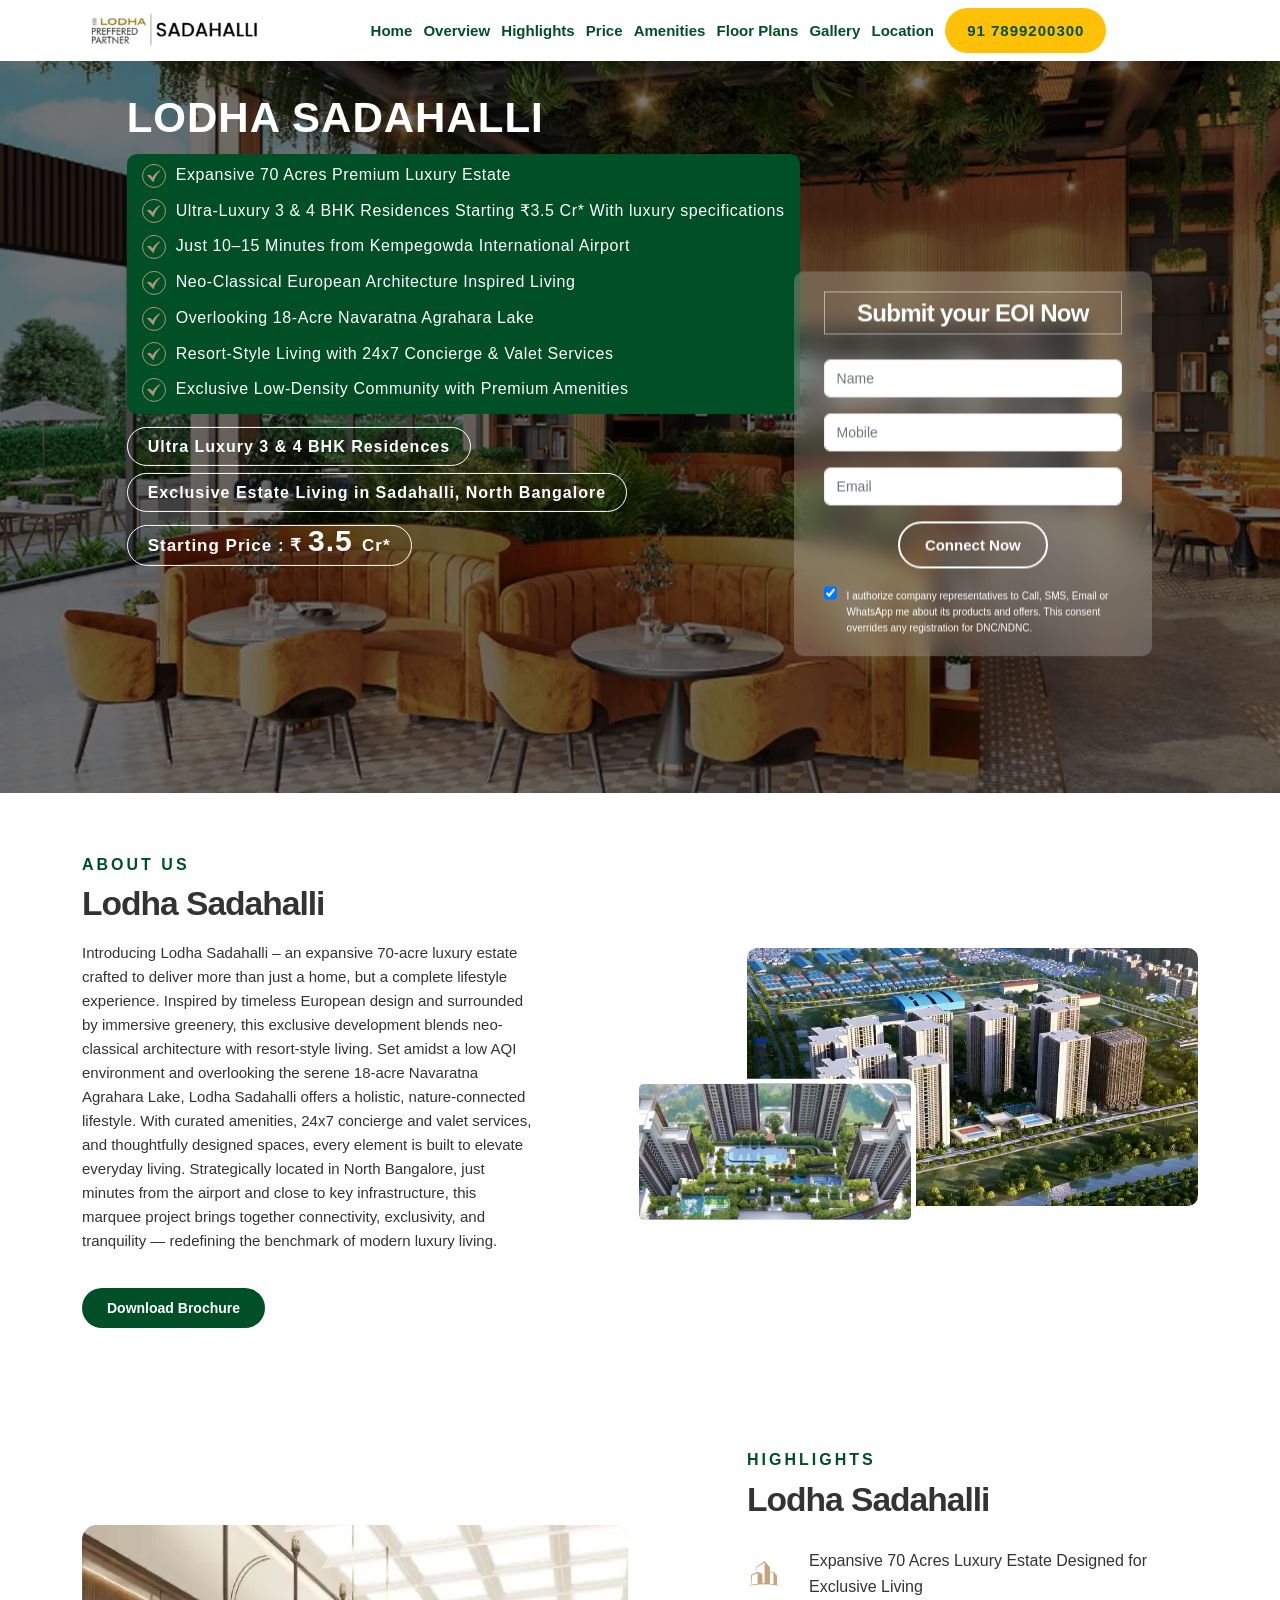
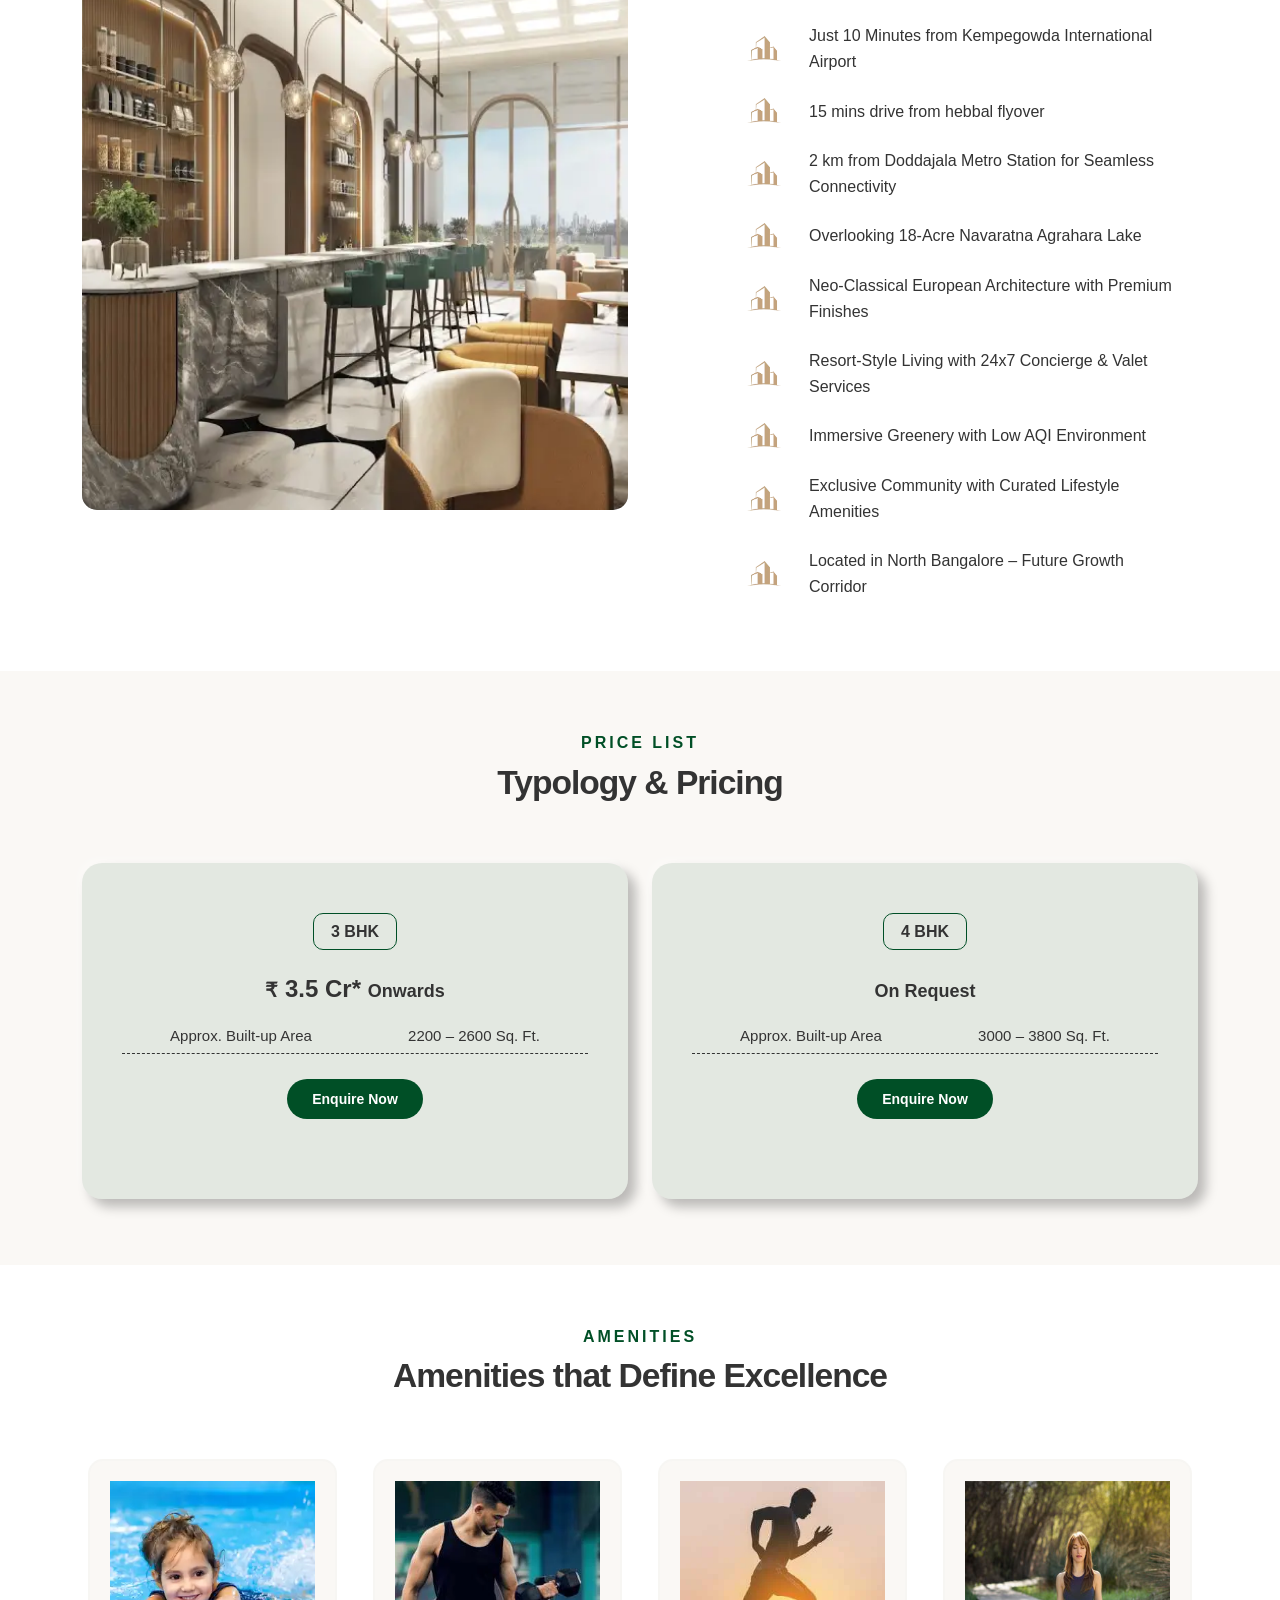
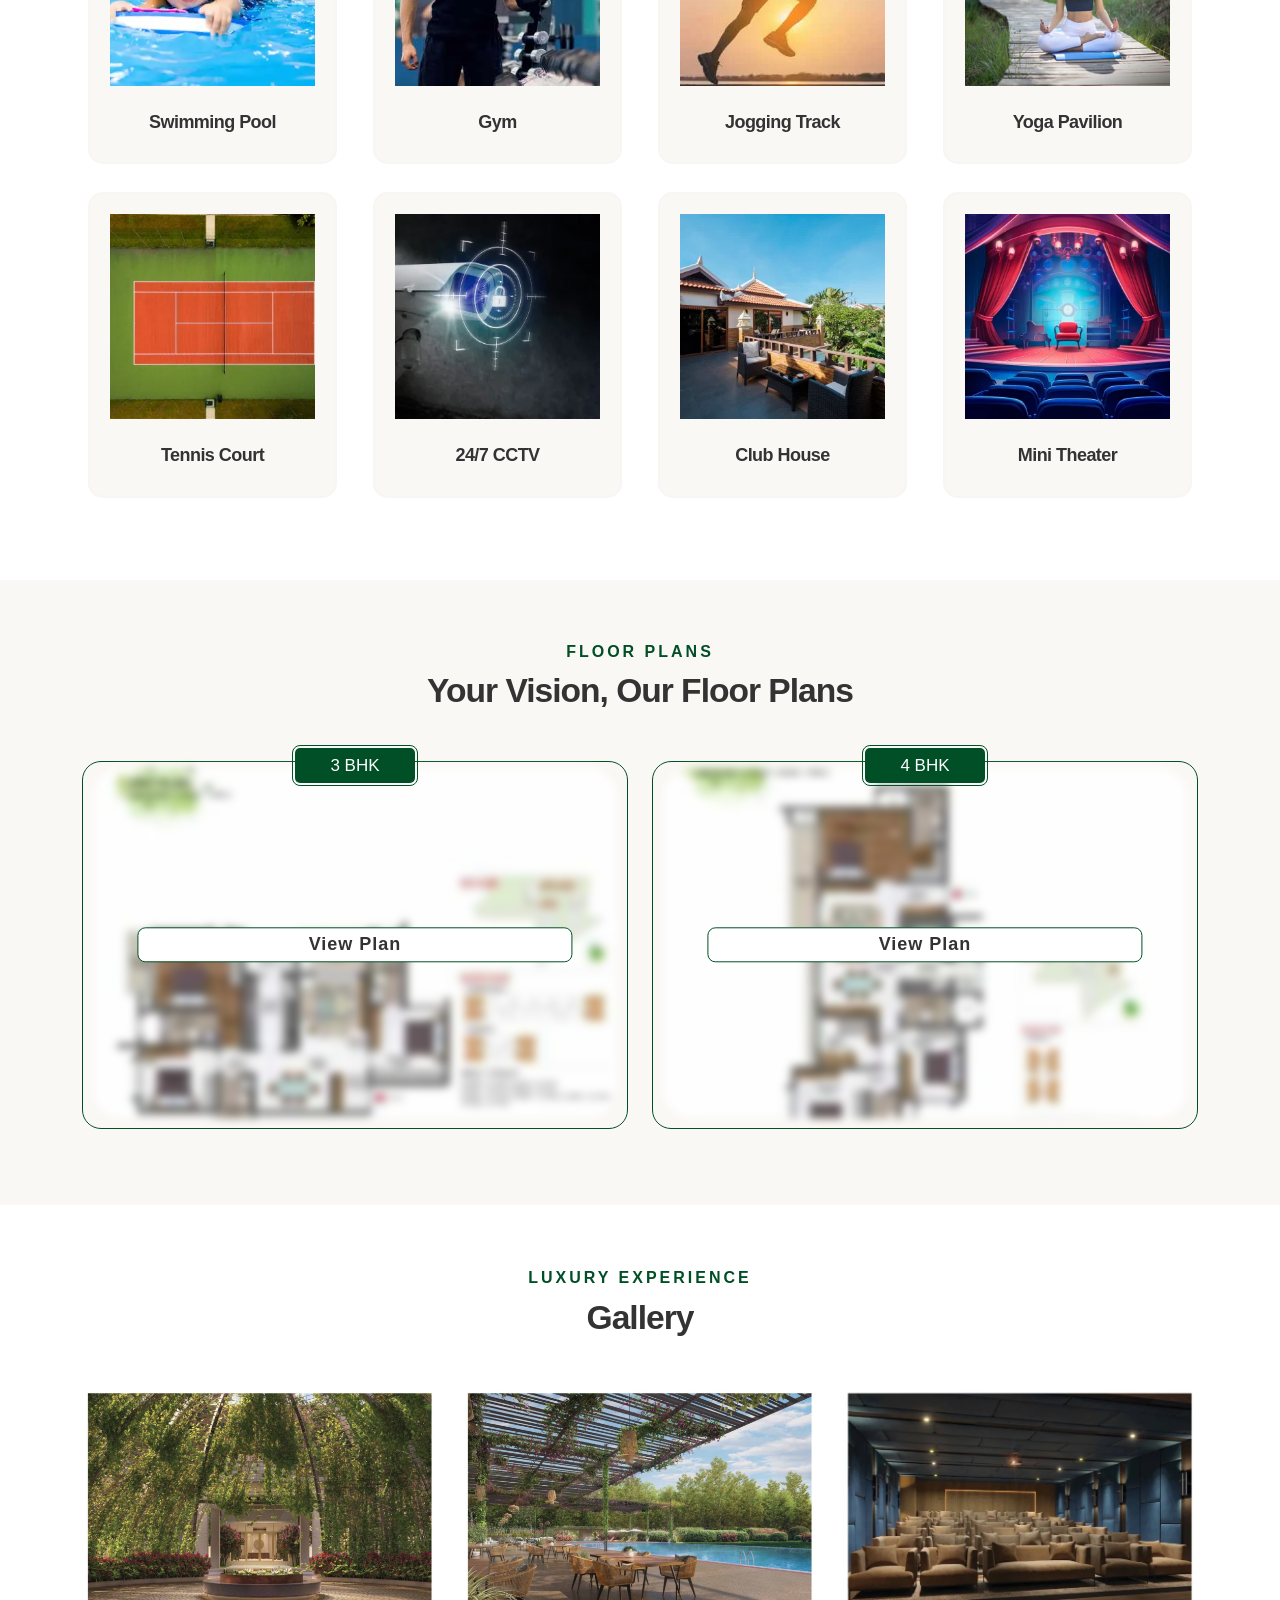
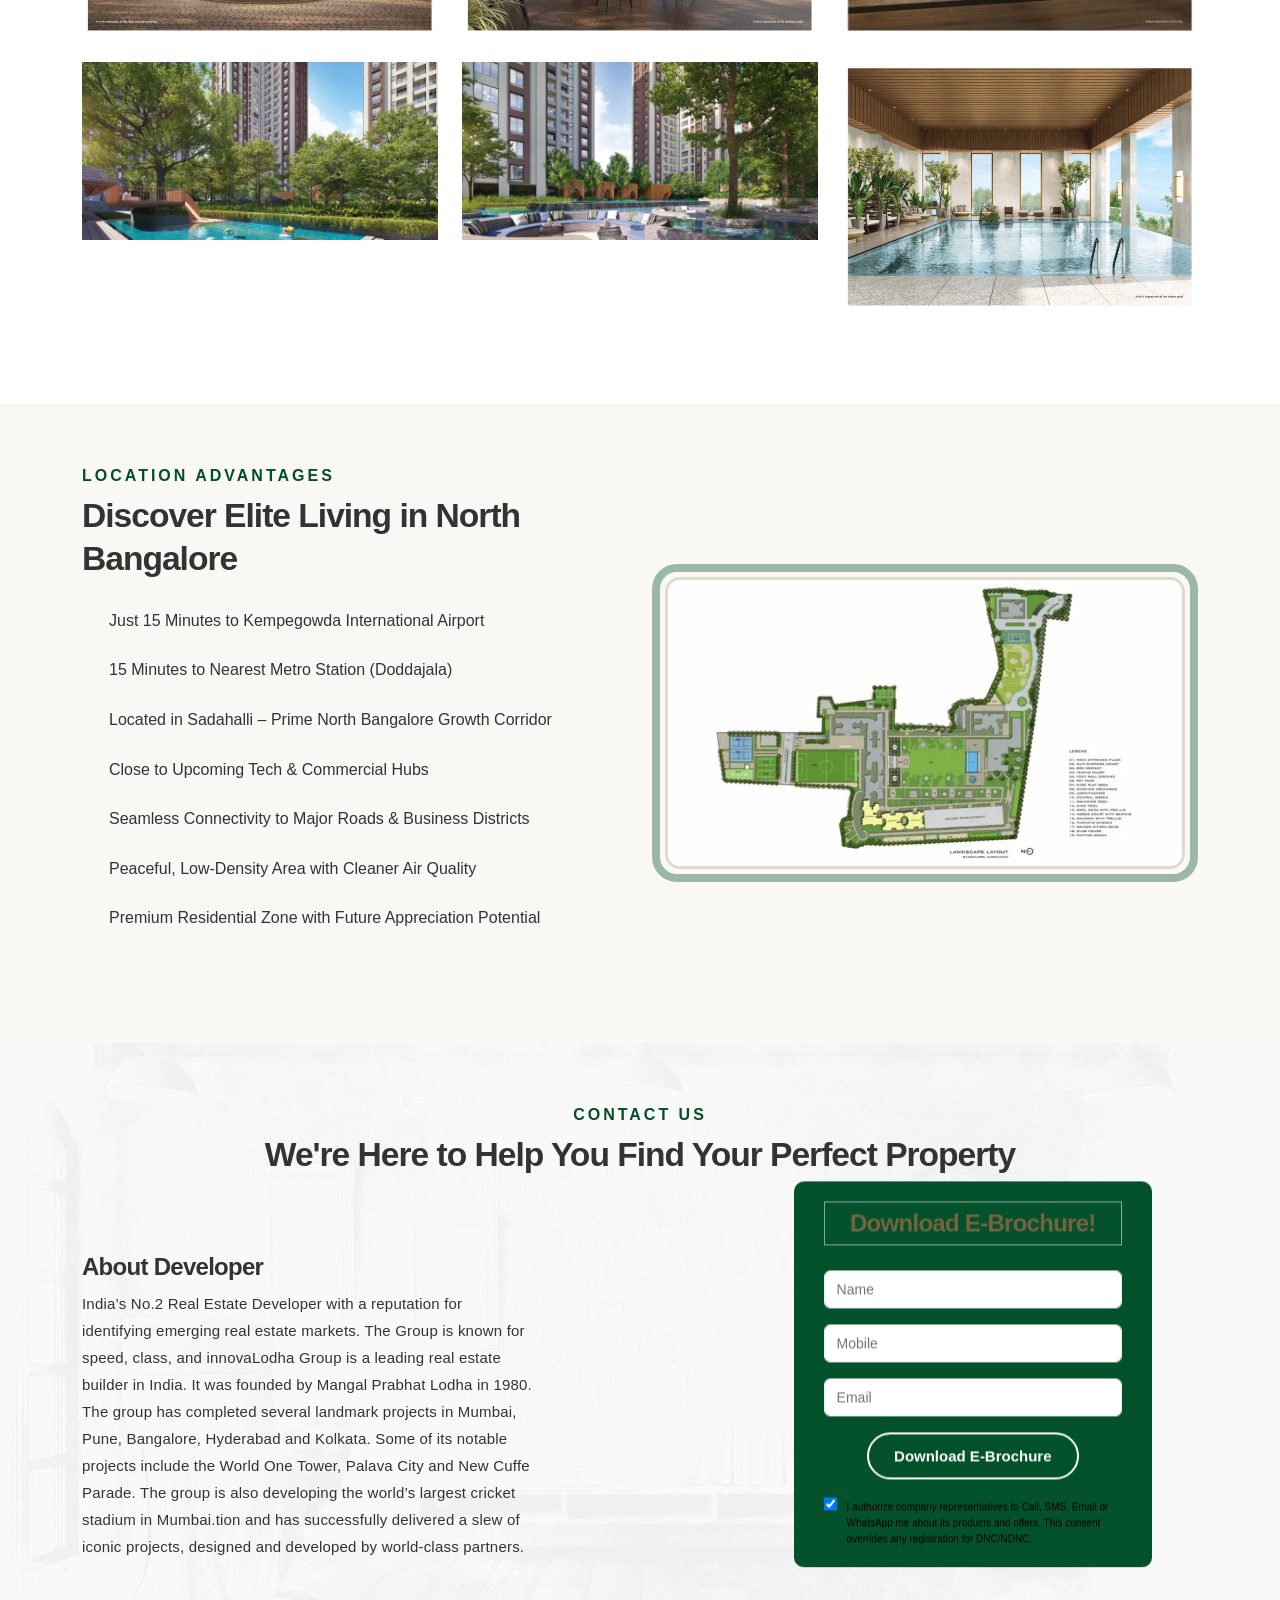
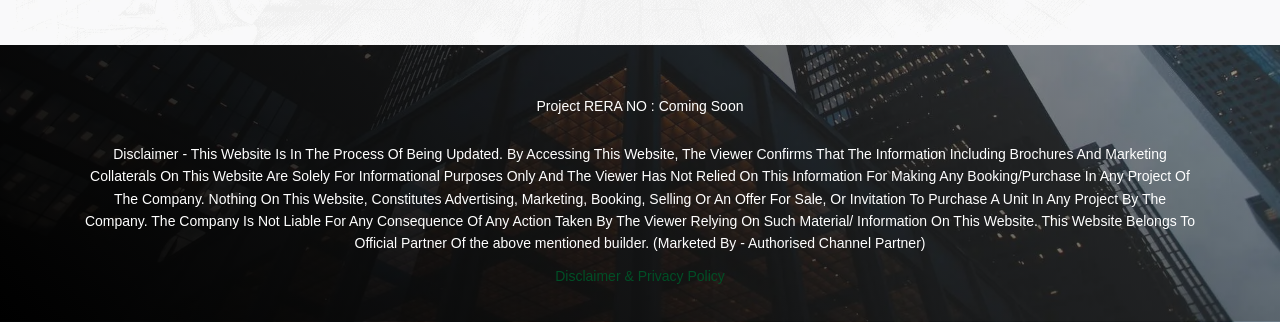
==== index.html @ 13272286 "changes..." ====
<!DOCTYPE html>

<html lang="zxx">



<head>

    <meta charset="utf-8">

    <meta name="viewport" content="width=device-width, initial-scale=1">

    <title>Lodha Sadahalli | 3 & 4 BHK Apartments | Bangalore</title>

    <meta name="keywords" content="Lodha Sadahalli | 3 & 3.5 BHK Apartments | Bangalore" />

    <meta name="description"

        content="Lodha Sadahalli is a premium residential apartment project located in the serene and well-connected neighborhood of Gottigere, Bangalore. Spanning an expansive 10-acre area, this thoughtfully designed development offers luxurious 2 and 3 BHK apartments." />

    <!-- <link rel="shortcut icon" href="favicon1.ico" type="image/x-icon"> -->

    <link href="css/bootstrap.min.css" rel="stylesheet">

    <link href="css/style.css" rel="stylesheet">

    <link rel="stylesheet" href="css/magnific-popup.css">



    <link rel="stylesheet" href="https://cdn.jsdelivr.net/npm/intl-tel-input@18.2.1/build/css/intlTelInput.css">





    <style>

        a.logo-m {

            display: none

        }



        a.mobile-logo-sec {

            display: block

        }



        li.logo-d img {

            width: auto;

            height: 54px;

            margin-left: 15px

        }



        header.fixed_header.menu_v1.submenu_version .col-md-3.col-3 {

            display: flex;

            justify-content: space-between

        }



        [data-bs-toggle="modal"] {

            cursor: pointer;

        }



        .logo {

            img {

                /* width: 200%; */

            }

        }



        .logo-white {

            display: block;

        }



        .logo-black {

            display: none;

        }



        header.fixed_header.sticky {

            .logo-black {

                display: block;

            }



            .logo-white {

                display: none;

            }

        }



        @media(max-width:768px) {

            .logo-d img {

                display: none;

            }



            .fixed_header .col-md-2 {

                width: 90%;

                display: flex;

            }



            .fixed_header .col-md-10 {

                width: 10%

            }



            a.logo-m {

                display: block;

                width: 54px;

                margin-left: 95px;

            }



            a.mobile-logo-sec {

                display: none

            }

        }



        .logo h5 {

            color: #fff;



        }



        header.fixed_header.sticky .logo h5 {

            color: #ffffff;



        }

    </style>





<!-- Google tag (gtag.js) -->

<script async src="https://www.googletagmanager.com/gtag/js?id=AW-16918481326"></script>

<script>

  window.dataLayer = window.dataLayer || [];

  function gtag(){dataLayer.push(arguments);}

  gtag('js', new Date());



  gtag('config', 'AW-16918481326');

</script>





</head>



<body data-bs-spy="scroll" data-bs-offset="120" data-bs-target="#mainNav">





    <header class="header menu_v1 submenu_version">

        <div class="layer"></div>

        <div class="container">

            <div class="row align-items-center">

                <div class="col-md-2 col-2 d-flex align-items-center">

                    <!-- <a href="#" class="logo logo-white"> <img src="img/Whitelogo new-launch.png"alt="" class="img-fluid" style="height: 41px" ></a>

                    <a href="#" class="logo logo-black"> <img src="img/black logo new-launch.png"alt="" class="img-fluid" style="height: 41px;"></a> -->



                    <a href="#" class="logo logo-white">

                        <img src="img/LODHA PNG.png" alt="" class="img-fluid" >

                        <!-- <h5>New Launch<br> At Neopolis</h5> -->

                    </a>

                    <a href="#" class="logo logo-black">

                        <img src="img/LODHA PNG.png" alt="" class="img-fluid">

                        <!-- <h5>New Launch<br> At Neopolis</h5> -->

                    </a>





                </div>

                <div class="col-md-10 col-10">

                    <div class="main-menu">

                        <a href="#" class="closebt open_close_menu" style="font-size: 28px;">&#x292B;</a>

                        <div class="logo_panel">

                            <img src="img/LODHA PNG.png" alt="" class="img-fluid">

                        </div>

                        <nav id="mainNav">

                            <ul>

                                <li class="my-custom"><a href="#" class=" nav-link-custom ">Home</a></li>

                                <li><a href="#overview" class="nav-link-custom my-custom">Overview</a></li>

                                <li><a href="#highlights" class="nav-link-custom my-custom">Highlights</a></li>

                                <li><a href="#price" class="nav-link-custom my-custom">Price</a></li>

                                <li><a href="#amenities" class="nav-link-custom my-custom">Amenities</a></li>

                                <li><a href="#floor-plans" class="nav-link-custom my-custom">Floor Plans</a></li>

                                <li><a href="#gallery" class="nav-link-custom my-custom">Gallery</a></li>

                                <li><a href="#location" class="nav-link-custom my-custom">Location</a></li>

                                <!-- <li><a href="#contact-us" class="nav-link-custom ">Contact Us</a></li> -->

                                <li><a href="tel:+91 7899200300" class="head-call"> 91 7899200300</a></li>







                            </ul>

                        </nav>

                    </div>

                    <div class="hamburger_2 open_close_menu float-end">

                        <div class="hamburger__box">

                            <div class="hamburger__inner"></div>

                        </div>

                    </div>

                </div>



            </div>

        </div><!-- container -->

    </header><!-- End Header -->



    <main>





        <div id="carousel-home">

            <div id="demo" class="banner-dule carousel slide carousel-fade" data-ride="carousel">



              



                <!-- The slideshow -->

                <div class="carousel-inner" style="background: url(img/slider/banner1-bridge.webp);">



                    <div class="carousel-item active">

                        <img src="img/banner.webp" alt="Lodha Sadahalli" class="img-fluid destop-show">

                        <img src="img/banner.webp" alt="Lodha Sadahalli" class="img-fluid mobile-show">

                    </div>
                    <div class="carousel-item">

                        <img src="img/1 (1).png" alt="Lodha Sadahalli" class="img-fluid destop-show">

                        <img src="img/1 (1).png" alt="Lodha Sadahalli" class="img-fluid mobile-show">

                    </div>

                    <div class="carousel-item">

                        <img src="img/2.png" alt="Lodha Sadahalli" class="img-fluid destop-show">

                        <img src="img/2.png" alt="Lodha Sadahalli" class="img-fluid mobile-show">

                    </div>
                    <div class="carousel-item">

                        <img src="img/3.png" alt="Lodha Sadahalli" class="img-fluid destop-show">

                        <img src="img/3.png" alt="Lodha Sadahalli" class="img-fluid mobile-show">

                    </div>
                    <div class="carousel-item">

                        <img src="img/4.png" alt="Lodha Sadahalli" class="img-fluid destop-show">

                        <img src="img/4.png" alt="Lodha Sadahalli" class="img-fluid mobile-show">

                    </div>
                    <div class="carousel-item">

                        <img src="img/5.png" alt="Lodha Sadahalli" class="img-fluid destop-show">

                        <img src="img/5.png" alt="Lodha Sadahalli" class="img-fluid mobile-show">

                    </div>


                     <div class="carousel-item">

                        <img src="img/6.png" alt="Lodha Sadahalli" class="img-fluid destop-show">

                        <img src="img/6.png" alt="Lodha Sadahalli" class="img-fluid mobile-show">

                    </div>


                     

                </div>



                <!-- Left and right controls -->



                <!-- <a class="carousel-control-prev" href="#demo" data-slide="prev">

                    <span class="carousel-control-prev-icon"></span>

                </a>

                <a class="carousel-control-next" href="#demo" data-slide="next">

                    <span class="carousel-control-next-icon"></span>

                </a>  -->



            </div>

             <div class="container banner-text">

                <div class="row justify-content-center justify-content-md-start">

                    <div class="col-lg-6 static">

                        <div class="slide-text white">

                          

                            <h2 class="owl-slide-animated owl-slide-title-2 banner-head">Lodha Sadahalli</h2>

                            <!-- <p class="banner-high mb-1"><img class="check-icon" src="img/check-mark.webp" alt="">Status : Pre-Launch</p> -->

                            <!-- <p class="banner-high mb-1"><img class="check-icon" src="img/check-mark.webp" alt="">3

                                Iconic Towers </p>



                            <p class="banner-high mb-1"><img class="check-icon" src="img/check-mark.webp" alt="">G+6

                                Floors: Orion Mall

                            </p>

                            <p class="banner-high mb-1"><img class="check-icon" src="img/check-mark.webp" alt="">7-33

                                Floors: World Trade Center

                            </p> -->


<div class="banner-card">

    <p class="banner-high mb-1">
        <img class="check-icon" src="img/check-mark.webp" alt="">
        Expansive 70 Acres Premium Luxury Estate
    </p>

    <p class="banner-high mb-1">
        <img class="check-icon" src="img/check-mark.webp" alt="">
        Ultra-Luxury 3 & 4 BHK Residences Starting ₹3.5 Cr* With luxury specifications 
    </p>

    <p class="banner-high mb-1">
        <img class="check-icon" src="img/check-mark.webp" alt="">
        Just 10–15 Minutes from Kempegowda International Airport
    </p>

    <p class="banner-high mb-1">
        <img class="check-icon" src="img/check-mark.webp" alt="">
        Neo-Classical European Architecture Inspired Living
    </p>

    <p class="banner-high mb-1">
        <img class="check-icon" src="img/check-mark.webp" alt="">
        Overlooking 18-Acre Navaratna Agrahara Lake
    </p>

    <p class="banner-high mb-1">
        <img class="check-icon" src="img/check-mark.webp" alt="">
        Resort-Style Living with 24x7 Concierge & Valet Services
    </p>

    <p class="banner-high mb-1">
        <img class="check-icon" src="img/check-mark.webp" alt="">
        Exclusive Low-Density Community with Premium Amenities
    </p>

</div>
                            <div class="banner-typology">

    <span class="banner-typology-detail">
        Ultra Luxury 3 & 4 BHK Residences
    </span>

</div>

<div class="banner-typology">

    <span class="banner-typology-detail">
        Exclusive Estate Living in Sadahalli, North Bangalore
    </span>

</div>

<div class="banner-price">

    <span class="banner-price-detail">
        Starting Price : ₹ <span>3.5 </span> Cr*
    </span>

</div>
                            <!-- <div class="banner-price">

                                <span class="banner-price-detail"><span>PHASE - 3 Is Launching Soon</span></span>

                            </div> -->

                            <!--  <div class="contact_no">

                                <a href="#" data-bs-toggle="modal" data-bs-target="#exampleModal">Download Brochure</a>

                            </div> -->

                            <!-- <div class="owl-slide-animated owl-slide-title-3"><a class="btn_1 outline white mt-3 btn_scrollto" href="#">Read more</a></div> -->

                        </div>

                    </div>

                </div>

            </div>


				<form action="send-email.php" id="contactForm" class="banner-form" method="POST" role="form">

                <h2 class="form-heading">Submit your EOI Now </h2>

                <div class="banner-form-section" autocomplete="off">

                    <div class="row">

                        <div class="col-sm-12">

                            <div class=" mb-3">

                                <input class="form-control" type="text" name="name""

                                    placeholder="Name" required>

                                <!-- <label for="name_contact">Name</label> -->

                            </div>

                        </div>

                        <div class="col-sm-12">

                            <div class=" mb-3">

                                <input class="form-control phone-input" type="tel" name="full_number" placeholder="Mobile"  required>

                                <!-- <label for="phone_contact">Contact No.</label> -->

                            </div>

                        </div>

                    </div>

                    <div class="row">

                        <div class="col-sm-12">

                            <div class=" mb-3">

                                <input class="form-control" type="email" name="email"

                                    placeholder="Email" required>

                                <!-- <label for="email_contact">Email</label> -->

                            </div>

                        </div>



                    </div>

                    <div class="row">

                        <div class="col-md-12 mb-2">

                            <p class="footer-submit-btn"><input class="btn_1 outline white" type="submit" value="Connect Now"

                                    ></p>

                        </div>

                    </div>

                    <div class="inp-box">

                        <input type="checkbox" checked="" id="vehicle1" name="vehicle1" value="form-checkbox">

                        <label for="vehicle1" class="inp-txt"> I authorize company representatives to Call, SMS, Email

                            or WhatsApp me about its products and offers. This consent overrides any registration for

                            DNC/NDNC.</label>

                    </div>

                </div>



			</form>



        </div>

      



        <div class="bg_white" id="overview">

            <div class="container margin_80">

                <div class="row justify-content-between flex-lg-row-reverse align-items-center">

                    <div class="col-lg-5">

                        <div class="parallax_wrapper">

                            <img src="img/about-building.webp" alt="" class="img-fluid rounded-img">

                            <div data-cue="slideInUp" class="img_over"><span data-jarallax-element="-30"><img

                                        src="img/about-building-1.webp" alt="" class="rounded-img"></span></div>

                        </div>

                    </div>

                    <div class="col-lg-5">

                        <div class="intro">

                            <div class="title">

                                <small>About us</small>

                                <h2>Lodha Sadahalli</h2>

                            </div>

                            <!-- <p class="lead">A First of a Kind Spanish Lifestyle Near Electronic City </p> -->

                            <p>
Introducing Lodha Sadahalli – an expansive 70-acre luxury estate crafted to deliver more than just a home, but a complete lifestyle experience. Inspired by timeless European design and surrounded by immersive greenery, this exclusive development blends neo-classical architecture with resort-style living. 

Set amidst a low AQI environment and overlooking the serene 18-acre Navaratna Agrahara Lake, Lodha Sadahalli offers a holistic, nature-connected lifestyle. With curated amenities, 24x7 concierge and valet services, and thoughtfully designed spaces, every element is built to elevate everyday living.

Strategically located in North Bangalore, just minutes from the airport and close to key infrastructure, this marquee project brings together connectivity, exclusivity, and tranquility — redefining the benchmark of modern luxury living.
</p>
                            <!-- <div class="micro-btn"> -->

                            <button class="query-btn" data-bs-toggle="modal" data-bs-target="#exampleModal">Download

                                Brochure

                                <!-- <img src="img/down-pdf.png"> -->

                            </button>

                            <!-- </div>-->

                        </div>

                    </div>

                </div>

            </div>

        </div>



        <!-- <section style="background:#fff;">

          <div class="container yellow-strip">

             <div class="row">

                <div class="col-md-9">

                   <p class="dream-space">Embark on a visual journey to your dream space! <br> Fill out the form to access the exclusive apartment unit plan and envision your life in a Lodha Sadahalli.</p>

                </div>

                <div class="col-md-3 text-center">

                   <div class="micro-btn dream-space"> <button class="query-btn" data-bs-toggle="modal" data-bs-target="#exampleModal">View  Unit  Plans</button></div>

                </div>

             </div>

          </div>

       </section> -->





        <div class="bg_white" id="highlights">

            <div class="container margin_80">

                <div class="row justify-content-between d-flex align-items-center">

                    <div class="col-lg-6">

                        <div class="pinned-image rounded_container pinned-image--small mb-4">

                            <div class="pinned-image__container">

                                <img src="img/amenities2-1.webp" alt="">

                            </div>

                        </div>

                    </div>

                    <div class="col-lg-5">

                     <div class="title">

    <small data-cue="slideInUp">Highlights </small>

    <h2 data-cue="slideInUp" data-delay="100">Lodha Sadahalli </h2>

    <div class="high-details">
        <span><img class="icon-high" src="img/icon.webp" alt=""></span>
        <p>Expansive 70 Acres Luxury Estate Designed for Exclusive Living</p>
    </div>

    <div class="high-details">
        <span><img class="icon-high" src="img/icon.webp" alt=""></span>
        <p>Just 10 Minutes from Kempegowda International Airport</p>
    </div>

    <div class="high-details">
        <span><img class="icon-high" src="img/icon.webp" alt=""></span>
        <p>15 mins drive from hebbal flyover</p>
    </div>

    <div class="high-details">
        <span><img class="icon-high" src="img/icon.webp" alt=""></span>
        <p>2 km from Doddajala Metro Station for Seamless Connectivity</p>
    </div>

    <div class="high-details">
        <span><img class="icon-high" src="img/icon.webp" alt=""></span>
        <p>Overlooking 18-Acre Navaratna Agrahara Lake</p>
    </div>

    <div class="high-details">
        <span><img class="icon-high" src="img/icon.webp" alt=""></span>
        <p>Neo-Classical European Architecture with Premium Finishes</p>
    </div>

    <div class="high-details">
        <span><img class="icon-high" src="img/icon.webp" alt=""></span>
        <p>Resort-Style Living with 24x7 Concierge & Valet Services</p>
    </div>

    <div class="high-details">
        <span><img class="icon-high" src="img/icon.webp" alt=""></span>
        <p>Immersive Greenery with Low AQI Environment</p>
    </div>

    <div class="high-details">
        <span><img class="icon-high" src="img/icon.webp" alt=""></span>
        <p>Exclusive Community with Curated Lifestyle Amenities</p>
    </div>

    <div class="high-details">
        <span><img class="icon-high" src="img/icon.webp" alt=""></span>
        <p>Located in North Bangalore – Future Growth Corridor</p>
    </div>

</div>

                    </div>

                </div>

            </div>

            <!--<div class="marquee micro-site">

                <div class="track">



                </div>

            </div> -->

        </div>





        <section class="price-section margin_80" data-jarallax data-speed="0.2" id="price">

            <div class="container">

    <div class="title col-12 text-center mb-5">
        <div class="title">
            <small data-cue="slideInUp">Price List </small>
            <h2 data-cue="slideInUp" data-delay="100">Typology & Pricing</h2>
        </div>
    </div>

    <div class="row justify-content-center">

        <div class="col-md-6 mb-3">
            <div class="price-box">
                <div class="typology">3 BHK</div>

                <div class="price-details">
                    <span class="rupee"> ₹</span> 3.5 Cr*
                    <span class="onwards-price">Onwards</span>
                </div>

                <div class="size-detail">
                    <span>Approx. Built-up Area</span>
                    <span>2200 – 2600 Sq. Ft.</span>
                </div>

                <div class="micro-btn">
                    <button class="query-btn" data-bs-toggle="modal" data-bs-target="#exampleModal">
                        Enquire Now
                    </button>
                </div>
            </div>
        </div>

        <div class="col-md-6 mb-3">
            <div class="price-box">
                <div class="typology">4 BHK</div>

                <div class="price-details">
                    
                    <span class="onwards-price">On Request</span>
                </div>

                <div class="size-detail">
                    <span>Approx. Built-up Area</span>
                    <span>3000 – 3800 Sq. Ft.</span>
                </div>

                <div class="micro-btn">
                    <button class="query-btn" data-bs-toggle="modal" data-bs-target="#exampleModal">
                        Enquire Now
                    </button>
                </div>
            </div>
        </div>

    </div>

</div>
        </section>





        <div class="bg_white" id="amenities">

            <div class="container margin_80">

                <div class="title title-amenities text-center amenities-section" id="amenities">

                    <small data-cue="slideInUp">Amenities </small>

                    <!-- <h2 data-cue="slideInUp" data-delay="100">Luxury Living, Unmatched Amenities.</h2> -->

                    <h2 data-cue="slideInUp" data-delay="100">Amenities that Define Excellence</h2>

                </div>

                <div class="row">

                    <div class="col-6 col-xl-3 col-md-6 col-sm-6 mb-3">

                        <div class="box_facilities" data-cue="slideInUp" data-show="true"

                            style="animation-name: slideInUp; animation-duration: 600ms; animation-timing-function: ease; animation-delay: 0ms; animation-direction: normal; animation-fill-mode: both;">

                            <img class="icon-img" src="img/amenities/1.webp" alt="">

                            <h5>Swimming Pool</h5>

                        </div>

                    </div>

                    <div class="col-6 col-xl-3 col-md-6 col-sm-6 mb-3">

                        <div class="box_facilities" data-cue="slideInUp" data-show="true"

                            style="animation-name: slideInUp; animation-duration: 600ms; animation-timing-function: ease; animation-delay: 540ms; animation-direction: normal; animation-fill-mode: both;">

                            <img class="icon-img" src="img/amenities/2.webp" alt="">

                            <h5>Gym</h5>

                        </div>

                    </div>

                    <div class="col-6 col-xl-3 col-md-6 col-sm-6 mb-3">

                        <div class="box_facilities" data-cue="slideInUp" data-show="true"

                            style="animation-name: slideInUp; animation-duration: 600ms; animation-timing-function: ease; animation-delay: 540ms; animation-direction: normal; animation-fill-mode: both;">

                            <img class="icon-img" src="img/amenities/3.webp" alt="">

                            <h5>Jogging Track</h5>

                        </div>

                    </div>

                    <div class="col-6 col-xl-3 col-md-6 col-sm-6 mb-3">

                        <div class="box_facilities" data-cue="slideInUp" data-show="true"

                            style="animation-name: slideInUp; animation-duration: 600ms; animation-timing-function: ease; animation-delay: 0ms; animation-direction: normal; animation-fill-mode: both;">

                            <img class="icon-img" src="img/amenities/4.webp" alt="">

                            <h5>Yoga Pavilion</h5>

                        </div>

                    </div>

                    <div class="col-6 col-xl-3 col-md-6 col-sm-6 mb-3">

                        <div class="box_facilities" data-cue="slideInUp" data-show="true"

                            style="animation-name: slideInUp; animation-duration: 600ms; animation-timing-function: ease; animation-delay: 180ms; animation-direction: normal; animation-fill-mode: both;">

                            <img class="icon-img" src="img/amenities/Tennis Court.webp" alt="">

                            <h5> Tennis Court

                            </h5>

                        </div>

                    </div>

                    <div class="col-6 col-xl-3 col-md-6 col-sm-6 mb-3">

                        <div class="box_facilities" data-cue="slideInUp" data-show="true"

                            style="animation-name: slideInUp; animation-duration: 600ms; animation-timing-function: ease; animation-delay: 360ms; animation-direction: normal; animation-fill-mode: both;">

                            <img class="icon-img" src="img/amenities/7 CCTV.webp" alt="">

                            <h5>24/7 CCTV</h5>

                        </div>

                    </div>

                    <div class="col-6 col-xl-3 col-md-6 col-sm-6 mb-3">

                        <div class="box_facilities" data-cue="slideInUp" data-show="true"

                            style="animation-name: slideInUp; animation-duration: 600ms; animation-timing-function: ease; animation-delay: 540ms; animation-direction: normal; animation-fill-mode: both;">

                            <img class="icon-img" src="img/amenities/Club House.webp" alt="">

                            <h5> Club House

                            </h5>

                        </div>

                    </div>

                    <div class="col-6 col-xl-3 col-md-6 col-sm-6 mb-3">

                        <div class="box_facilities" data-cue="slideInUp" data-show="true"

                            style="animation-name: slideInUp; animation-duration: 600ms; animation-timing-function: ease; animation-delay: 360ms; animation-direction: normal; animation-fill-mode: both;">

                            <img class="icon-img" src="img/amenities/Mini Theater.webp" alt="">

                            <h5>Mini Theater</h5>

                        </div>

                    </div>

                </div>

            </div>

        </div>



        <section class="floor-section margin_80" data-jarallax data-speed="0.2" id="floor-plans">

            <div class="container-fluid">

                <div class="title col-12 text-center mb-5">

                    <small data-cue="slideInUp">Floor Plans </small>

                    <h2 data-cue="slideInUp" data-delay="100">Your Vision, Our Floor Plans</h2>

                </div>

                <div class="floor-plans">

                    <div class="container">

                        <div class="row justify-content-center" style="gap: 20px 0;">



                            <!--<div class="col-md-4 mb-3">

                                <div class="floor-img" data-bs-toggle="modal" data-bs-target="#exampleModal">

                                    <p>2 BHK</p>

                                    <!~~ <a href="img/floorplans/floorplan-min-5-modified.webp" class="with-caption image-link" title="Floor Plan 1"> ~~>

                                        <img style="filter: blur(4px);" src="img/floorplans/floorplan-min-2.webp" alt="Floor Plan" class="img-fluid ">

                                    <!~~ </a> ~~>

                                    <h4 class="floor-type" data-bs-toggle="modal" data-bs-target="#exampleModal">View Plan</h4>

                                </div>

                            </div>-->



                            <div class="col-md-6 mb-3">

                                <div class="floor-img" data-bs-toggle="modal" data-bs-target="#exampleModal">

                                    <p>3 BHK</p>

                                    <!-- <a href="img/floorplans/floorplan-min-5-modified.webp" class="with-caption image-link" title="Floor Plan 1"> -->

                                    <img style="filter: blur(4px);" src="img/floorplans/floorplan-min-4.webp"

                                        alt="Floor Plan" class="img-fluid ">

                                    <!-- </a> -->

                                    <h4 class="floor-type" data-bs-toggle="modal" data-bs-target="#exampleModal">View

                                        Plan</h4>

                                </div>

                            </div>

                            <div class="col-md-6 mb-3">

                                <div class="floor-img" data-bs-toggle="modal" data-bs-target="#exampleModal">

                                    <p>4 BHK</p>

                                    <!-- <a href="img/floorplans/floorplan-min-5-modified.webp" class="with-caption image-link" title="Floor Plan 1"> -->

                                    <img style="filter: blur(4px);" src="img/floorplans/floorplan-min-5.webp"

                                        alt="Floor Plan" class="img-fluid">

                                    <!-- </a> -->

                                    <h4 class="floor-type" data-bs-toggle="modal" data-bs-target="#exampleModal">View

                                        Plan </h4>

                                </div>

                            </div>





                     



                        </div>

                    </div>

                </div>

            </div>

        </section>



        <div class="container-fluid bg_white gallery-sec" id="gallery">

            <div class="container margin_81">

                <div class="row justify-content-center">

                    <div class="title col-12 text-center mb-5">

                        <small data-cue="slideInUp">Luxury Experience</small>

                        <h2 data-cue="slideInUp" data-delay="100" class="mb-0"> Gallery</h2>

                    </div>

                    <div class="col-md-4">

                        <a href="img/gallery-2.jpg" class="with-caption image-link" title="Gallery Images">

                            <img src="img/gallery-2.jpg" alt="" class="img-fluid ">

                        </a>

                    </div>

                    <div class="col-md-4">

                        <a href="img/gallery-3.jpg" class="with-caption image-link" title="Gallery Images">

                            <img src="img/gallery-3.jpg" alt="" class="img-fluid ">

                        </a>

                    </div>

                    <div class="col-md-4">

                        <a href="img/gallery-1.webp" class="with-caption image-link" title="Gallery Images">

                            <img src="img/gallery-1.webp" alt="" class="img-fluid ">

                        </a>

                    </div>

                    <div class="col-md-4">

                        <a href="img/gallery-4.webp" class="with-caption image-link" title="Gallery Images">

                            <img src="img/gallery-4.webp" alt="" class="img-fluid ">

                        </a>

                    </div>

                    <div class="col-md-4">

                        <a href="img/gallery-5.webp" class="with-caption image-link" title="Gallery Images">

                            <img src="img/gallery-5.webp" alt="" class="img-fluid ">

                        </a>

                    </div>

                    <div class="col-md-4">

                        <a href="img/gallery-7.jpg" class="with-caption image-link" title="Gallery Images">

                            <img src="img/gallery-7.jpg" alt="" class="img-fluid ">

                        </a>

                    </div>

                </div>

            </div>

        </div>



        <div id="location" class="location">

            <div class="container margin_80">

                <div class="row justify-content-center d-flex align-items-center">











                   <div class="col-lg-6">

    <div class="title">

        <small data-cue="slideInUp">Location Advantages </small>

        <h2 data-cue="slideInUp" data-delay="100">
            Discover Elite Living in North Bangalore
        </h2>

        <div class="high-details">
            <span><img class="location-icon" src="img/amenities/location.webp" alt=""></span>
            <p>Just 15 Minutes to Kempegowda International Airport</p>
        </div>

        <div class="high-details">
            <span><img class="location-icon" src="img/amenities/location.webp" alt=""></span>
            <p>15 Minutes to Nearest Metro Station (Doddajala)</p>
        </div>

        <div class="high-details">
            <span><img class="location-icon" src="img/amenities/location.webp" alt=""></span>
            <p>Located in Sadahalli – Prime North Bangalore Growth Corridor</p>
        </div>

        <div class="high-details">
            <span><img class="location-icon" src="img/amenities/location.webp" alt=""></span>
            <p>Close to Upcoming Tech & Commercial Hubs</p>
        </div>

        <div class="high-details">
            <span><img class="location-icon" src="img/amenities/location.webp" alt=""></span>
            <p>Seamless Connectivity to Major Roads & Business Districts</p>
        </div>

        <div class="high-details">
            <span><img class="location-icon" src="img/amenities/location.webp" alt=""></span>
            <p>Peaceful, Low-Density Area with Cleaner Air Quality</p>
        </div>

        <div class="high-details">
            <span><img class="location-icon" src="img/amenities/location.webp" alt=""></span>
            <p>Premium Residential Zone with Future Appreciation Potential</p>
        </div>

    </div>

</div>

                    <div class="col-lg-6">

                        <div class="location-image">

                            <a href="img/mp-768w.webp" class="with-caption image-link" title="Location">

                                <img src="img/mp-768w.webp" alt="Floor Plan" class="img-fluid ">

                            </a>

                        </div>

                    </div>

                </div>

            </div>

        </div>



        <div class="container-fluid bg-white" id="contact-us">

            <div class="container margin_80">

                <div class="title text-center contact-head">

                    <small data-cue="slideInUp">Contact Us</small>

                    <h2 data-cue="slideInUp" data-delay="100">We're Here to Help You Find Your Perfect Property</h2>

                </div>

                <div class="row justify-content-between">

                    <div class="col-xl-5">

                        <div data-cue="slideInUp    ">

                            <div class="title">

                                <!-- <small>Luxury Experience</small> -->

                                <h4>About Developer</h4>

                            </div>

                            <p class="about-developer">

                               India’s No.2 Real Estate Developer with a reputation for identifying emerging real estate markets. The Group is known for speed, class, and innovaLodha Group is a leading real estate builder in India. It was founded by Mangal Prabhat Lodha in 1980. The group has completed several landmark projects in Mumbai, Pune, Bangalore, Hyderabad and Kolkata. Some of its notable projects include the World One Tower, Palava City and New Cuffe Parade. The group is also developing the world’s largest cricket stadium in Mumbai.tion and has successfully delivered a slew of iconic projects, designed and developed by world-class partners.                   </p>

                        </div>

                    </div>

                    <div class="col-xl-5">

                        <!-- <h2 class="form-head"></h2> -->

                        <!-- <div class="title">

                            <small data-cue="slideInUp">Contact Us</small>

                            <h2 data-cue="slideInUp" data-delay="100">We're Here to Help You Find Your Perfect Property</h2>

                        </div> -->

<form action="send-email.php" id="contactform" style="background-color: #04522b;" class="banner-form" method="POST" role="form">



                            <h2 class="form-heading">Download E-Brochure!</h2>

                            <div class="row">

                                <div class="col-sm-12">

                                    <div class="mb-3">

                                        <input class="form-control" type="text" id="name_contact1" name="name"

                                            placeholder="Name">

                                        <!-- <label for="name_contact">Name</label> -->

                                    </div>

                                </div>

                                <div class="col-sm-12">

                                    <div class="mb-3">

                                        <input class="form-control phone-input" type="tel" id="phone_contact1"

                                            name="full_number" placeholder="Mobile">

                                        <!-- <label for="phone_contact">Contact No.</label> -->

                                    </div>

                                </div>

                            </div>

                            <div class="row">

                                <div class="col-sm-12">

                                    <div class="mb-3">

                                        <input class="form-control" type="email" id="email_contact1"

                                            name="email" placeholder="Email">

                                        <!-- <label for="email_contact">Email</label> -->

                                    </div>

                                </div>



                            </div>

                          <div class="row">

                        <div class="col-md-12 mb-2">

                            <p class="footer-submit-btn"><input class="btn_1 outline white" type="submit" value="Download E-Brochure"

                                    ></p>

                        </div>

                            </div>

                            <div class="inp-box">

                                <input type="checkbox" checked="" id="vehicle2" name="vehicle2" value="form-checkbox">

                                <label for="vehicle2" class="inp-txt black"> I authorize company representatives to

                                    Call, SMS, Email or WhatsApp me about its products and offers. This consent

                                    overrides any registration for DNC/NDNC.</label>



</form>



                        <!--<div id="contactform" autocomplete="off">

                            <div class="row">

                                <div class="col-sm-6">

                                    <div class="form-floating mb-4">

                                        <input class="form-control" type="text" id="name_contact" name="name" placeholder="Name">

                                        <label for="name_contact">Name</label>

                                    </div>

                                </div>

                                <div class="col-sm-6">

                                    <div class="form-floating mb-4">

                                        <input class="form-control" type="text" id="phone_contact" ame="full_number" placeholder="Telephone">

                                        <label for="phone_contact">Contact No.</label>

                                    </div>

                                </div>

                            </div>

                            <!~~ /row ~~>

                            <div class="row">

                                <div class="col-sm-6">

                                    <div class="form-floating mb-4">

                                        <input class="form-control" type="email" id="email_contact" name="email" placeholder="Email">

                                        <label for="email_contact">Email</label>

                                    </div>

                                </div>





                            </div>

                            <!~~ /row ~~>



                            <div class="row">

                                <div class="col-md-12 mb-2">

                                    <p class="footer-submit-btn"><input class="btn_1 outline" type="submit" value="Submit" id="submit-contact"></p>

                                </div>

                            </div>

                        </div>-->

                    </div>

                </div>

            </div>

        </div>

    </main>



    <div class="mobile-section-footer">

        <a href="" class="btn" title="Enquire Now" data-bs-toggle="modal" data-bs-target="#exampleModal"> Enquire

            Now</a>

        <a href="https://api.whatsapp.com/send?phone=+91 7899200300&text=Hi%20Team.%20I%20am%20interested%20in%20Lodha%20Sadahalli%20project%20in%20North%20Bangalore.%20Please%20share%20brochure,%20price%20details%20and%20site%20visit%20information."

            class="btn"> Whats App</a>

        <a href="tel:+919740254668" class="btn"> Call Now</a>

    </div>



    <section class="footer-bottom" id="footer-bottom">

        <div class="container">

            <div class="row">



                <div class="dis">

                    <p class="rera-no">Project RERA NO : Coming Soon

					</p>

                    <p class="btm-foot">

                      Disclaimer - This Website Is In The Process Of Being Updated. By Accessing This Website, The Viewer Confirms That The Information Including Brochures And Marketing Collaterals On This Website Are Solely For Informational Purposes Only And The Viewer Has Not Relied On This Information For Making Any Booking/Purchase In Any Project Of The Company. Nothing On This Website, Constitutes Advertising, Marketing, Booking, Selling Or An Offer For Sale, Or Invitation To Purchase A Unit In Any Project By The Company. The Company Is Not Liable For Any Consequence Of Any Action Taken By The Viewer Relying On Such Material/ Information On This Website. This Website Belongs To Official Partner Of the above mentioned builder. (Marketed By - Authorised Channel Partner)

                    </p>





                    <!-- <p><b>AGENT RERA:</b> xxxxxxxxx | <b> PROJECT RERA:</b> xxxxxxxxxxx</p> -->

                    <!-- <p class="disclaimer"><a href="disclaimer.html">Disclaimer & Privacy Policy</a></p> -->

                    <p><a target="_blank" href="disclaimer.html">Disclaimer & Privacy Policy</a>

                        <!-- | -->



                        </a>

                    </p>

                </div>

            </div>

        </div>

    </section>









   
    <div class="container">

        <form action="send-email.php" method="POST" role="form">

        <div class="modal fade" id="exampleModal" tabindex="-1" aria-labelledby="exampleModalLabel" aria-hidden="true">

            <div class="modal-dialog modal-dialog-centered">

                <div class="modal-content">



                    <button type="button" class="btn-close" data-bs-dismiss="modal" aria-label="Close"></button>

                    <div class="banner-form-section" autocomplete="off">

                        <h3 class="modal-head pt-3 pb-3">Enquire Now</h3>

                        <!-- <img class="modal-popup-logo" src="img/logo.png" alt=""> -->

                        <!-- <p class="modal-para">AT Sector 128, Bangalore </p> -->

                        <div class="row">

                            <div class="col-sm-12">

                                <div class=" mb-3">

                                    <input class="form-control" type="text" id="name_contact2" name="name"

                                        placeholder="Name" required>

                                    <!-- <label for="name_contact">Name</label> -->

                                </div>

                            </div>

                            <div class="col-sm-12">

                                <div class=" mb-3">

                                    <input class="form-control phone-input" type="tel" id="phone_contact2"

                                        name="full_number" placeholder="Mobile" required>

                                    <!-- <label for="phone_contact">Contact No.</label> -->

                                </div>

                            </div>

                        </div>

                        <div class="row">

                            <div class="col-sm-12">

                                <div class=" mb-3">

                                    <input class="form-control" type="email" id="email_contact2" name="email"

                                        placeholder="Email" required>

                                    <!-- <label for="email_contact">Email</label> -->

                                </div>

                            </div>



                        </div>

                        <div class="row">

                            <div class="col-md-12 mb-2">

                                <p class="footer-submit-btn"><input class="btn_1" type="submit" value="Enquire Now"                                        id="submit-contact2"></p>

                            </div>

                            <div class="inp-box">

                                <input type="checkbox" checked="" id="vehicle2" name="vehicle2" value="form-checkbox">

                                <label for="vehicle2" class="inp-txt black"> I authorize company representatives to

                                    Call, SMS, Email or WhatsApp me about its products and offers. This consent

                                    overrides any registration for DNC/NDNC.</label>

                            </div>

                        </div>

                    </div>

                </div>

            </div>

        </div>

        </form>

    </div>



    <script src="js/common_scripts.js"></script>

    <script src="js/common_functions.js"></script>

    <script src="js/jquery.min.js"></script>

    <script src="js/bootstrap.bundle.min.js"></script>

    <script src="js/jquery.magnific-popup.min.js"></script>











    <script src="https://cdn.jsdelivr.net/npm/intl-tel-input@18.2.1/build/js/intlTelInput.min.js"></script>

    <script>



        $(document).ready(function () {

            $('.phone-input').each(function () {

                const input = this;

                const output = $(this).siblings(".output");



                const iti = window.intlTelInput(input, {

                    allowDropdown: true,

                    separateDialCode: true,

                    initialCountry: 'In',

                    utilsScript: "https://cdn.jsdelivr.net/npm/intl-tel-input@18.2.1/build/js/utils.js"

                });



                const handleChange = () => {

                    let text;

                    if (input.value) {

                        text = iti.isValidNumber()

                            ? "Valid number! Full international format: " + iti.getNumber()

                            : "Invalid number - please try again";

                    } else {

                        text = "Please enter a valid number";

                    }

                    output.empty().text(text);

                };



                // listen to "keyup", but also "change" to update when the user selects a country

                $(input).on('change keyup', handleChange);

            });

        });



    </script>

	<script>

		$(document).ready(function() {

    $('#contactForm')

        .find('[name="phoneNumber"]')

            .intlTelInput({

                utilsScript: 'https://cdn.jsdelivr.net/npm/intl-tel-input@18.2.1/build/js/intlTelInput.min.js',

                autoPlaceholder: true,

                preferredCountries: ['ue', 'us', 'in']

            });

});

	</script>

    <script>

	document.addEventListener('contextmenu', event => {

    event.preventDefault();

});

</script>

</body>



</html>
---- css/style.css ----
a.animated_link,
main {
    position: relative
}

.btn_1,
a,
a.animated_link,
a.btn_1,
a:focus,
a:hover {
    text-decoration: none
}



.carousel_item_centered .owl-item,
.carousel_item_centered_rooms .owl-item,
.box_cat_rooms .info {
    -webkit-backface-visibility: hidden;
    -moz-backface-visibility: hidden;
    -ms-backface-visibility: hidden;
    -o-backface-visibility: hidden
}
.header_rera_no {
    position: absolute;
    top: 10%;
    right: 19%;
    z-index: 99;


}
.header_rera_no p {

    color: #fff;
    text-transform: uppercase;
}
@media (prefers-reduced-motion:no-preference) {
    :root {
        scroll-behavior: inherit
    }
}

body {
    background: #faf8f5;
    font-size: .9375rem;
    line-height: 1.6;
    font-family: sans-serif;
    color: #333
}

main {
    z-index: 2;
    background-color: #faf8f5
}

h1,
h2,
h3,
h4,
h5,
h6 {
    color: #333;
    font-weight: 700;
    letter-spacing: -.03em;
    line-height: 1.3
}

.hero .wrapper p strong,
.title small,
h3,
h4,
h5,
h6,
strong {
    font-weight: 600
}

.form-group,
p {
    margin-bottom: 25px
}

p.lead strong {
    font-weight: 500
}

hr {
    margin: 30px 0;
    border-color: #d9e1e6;
    opacity: 1
}

hr.more_margin {
    margin: 10px 0
}

.banner-head {
    font-size: 28px !important;
    letter-spacing: 1px !important
}

a {
    color: #004f26;
    -moz-transition: 0.3s ease-in-out;
    -o-transition: 0.3s ease-in-out;
    -webkit-transition: 0.3s ease-in-out;
    -ms-transition: 0.3s ease-in-out;
    transition: 0.3s ease-in-out;
    outline: 0
}

.banner-card {
  background-color: #004f26;
  padding: 5px;
  border-radius: 10px;
  animation: zoomInOut 3s ease-in-out infinite;
}

/* Keyframes for zoom effect */
@keyframes zoomInOut {
  0%, 100% {
    transform: scale(0.9);
  }
  50% {
    transform: scale(1);
  }
}


a:focus,
a:hover {
    color: #000000;
    outline: 0
}

.title small {
    text-transform: uppercase;
    color: #004f26;
    letter-spacing: 3px;
    display: block;
    margin-bottom: 5px;
    font-size: 1rem
}
@media (max-width: 767px) {
    .title small {
   
 text-align: center;
}
}
@media (max-width: 767px) {
    .title h2, .title h3 {
        font-weight: 700;
        font-size: 22px;
        margin-bottom: 15px;
    }
}

.title h2,
.title h3 {
    font-weight: 700;
    font-size: 2.1rem;
    margin-bottom: 15px
}

.title h3 {
    font-size: 1.9375rem
}

.title.center {
    text-align: center
}

.title.white small {
    color: #ebd7b2;
    opacity: .8
}

.box_facilities.white h3,
.hero,
.slide-text.white,
.slide-text.white h2,
.slide-text.white h3,
.title.white h2,
.title.white h3,
header.fixed_header nav ul li a,
header.fixed_header.sticky nav ul li a.btn_1 {
    color: #fff
}

.btn_1,
a.btn_1,


.btn_1,
a.btn_1 {
    border: none;
    color: #fff;
    background: #004f26;
    outline: 0;
    cursor: pointer;
    display: inline-flex;
    padding: 14px 25px;
    font-weight: 600;
    transition: 0.3s ease-in-out;
    border-radius: 25px;
    align-items: center;
    justify-content: center;
    line-height: 1
}

#carousel-home .cover,
.background-image {
    background-size: cover;
    background-repeat: no-repeat;
    left: 0
}

.btn_1.outline,
a.btn_1.outline {
    background-color: #fff0;
    border: 2px solid #24262d;
    color: #24262d
}

.btn_1.outline.white,
a.btn_1.outline.white {
    border-color: #fff;
    color: #fff
}

.btn_1.outline.white:hover,
a.btn_1.outline.white:hover {
    background-color: #004f26;
    border: 2px solid #fff;
    color: #fff
}

.btn_1.outline:hover,
a.btn_1.outline:hover {
    background-color: #4b514d;
    border: 2px solid #fff0;
    color: #fff
}

a.animated_link::before {
    content: "";
    position: absolute;
    display: block;
    width: 100%;
    height: 2px;
    bottom: -5px;
    left: 0;
    background-color: #24262d;
    transform: scaleX(0);
    transform-origin: top left;
    transition: transform 0.3s
}

a.animated_link.active::before,
a.animated_link:hover::before {
    transform: scaleX(1)
}

.lang_wp {
    position: absolute;
    right: 30px;
    bottom: 30px;
    text-align: right;
    z-index: 99999
}

.box_facilities,
.closebt,
.copy,
.logo_panel {
    text-align: center
}

header {
    padding: 10px 0;
    z-index: 999;
    left: 0;
    background-color: rgb(255, 255, 255);
    -moz-transition: 0.3s;
    -o-transition: 0.3s;
    -webkit-transition: 0.3s;
    -ms-transition: 0.3s;
    transition: 0.3s
}

.menu_v1 .closebt,
.menu_v1 .hamburger_2,
.menu_v1 .layer,
header .logo_sticky,
header.fixed_header.sticky .logo_normal {
    display: none
}

.closebt,
.hamburger_2,
header nav ul li,
header.fixed_header.sticky .logo_sticky {
    display: inline-block
}

header .logo_normal,
span[data-jarallax-element] {
    display: block
}

header nav ul {
    list-style: none;
    padding: 0;
    margin: 0;
    text-align: center
}

header nav ul li {
    font-weight: 600;
    margin-left: 15px
}

.bg_white,
header.fixed_header nav ul li a.animated_link:before {
    background-color: #fff
}

header.fixed_header.sticky {
    transition: 0.3s ease-in-out;
    border-bottom: 1px solid #d9e1e6;
    background-color: #fff
}

.box_item_info .box_item_footer a.animated_link,
header.fixed_header.sticky nav ul li a {
    color: #333
}

.headroom--not-top .hamburger-inner,
.headroom--not-top .hamburger-inner::after,
.headroom--not-top .hamburger-inner::before,
.headroom--not-top .hamburger__inner,
.headroom--not-top .hamburger__inner::after,
.headroom--not-top .hamburger__inner::before,
header.fixed_header.sticky .hamburger__inner,
header.fixed_header.sticky .hamburger__inner::after,
header.fixed_header.sticky .hamburger__inner::before,
header.fixed_header.sticky nav ul li a.animated_link:before {
    background-color: #333
}

.hamburger_2 {
    position: relative;
    top: 8px;
    padding: 0;
    cursor: pointer;
    transition-property: opacity, filter;
    transition-duration: 0.15s;
    transition-timing-function: linear;
    font: inherit;
    color: inherit;
    text-transform: none;
    background-color: #fff0;
    border: 0;
    margin: 0;
    overflow: visible
}

.hamburger_2:hover .hamburger__inner {
    animation: 0.4s burger
}

.hamburger_2:hover .hamburger__inner:before {
    animation: 0.4s 0.1s burger
}

.hamburger_2:hover .hamburger__inner:after {
    animation: 0.4s 0.2s burger
}

.hamburger_2 .hamburger__box {
    width: 24px;
    height: 24px;
    display: inline-block;
    position: relative
}

.hamburger_2 .hamburger__inner {
    display: block;
    top: 50%;
    margin-top: -2px
}

.hamburger_2 .hamburger__inner,
.hamburger_2 .hamburger__inner::after,
.hamburger_2 .hamburger__inner::before {
    width: 24px;
    height: 2px;
    background-color: #004f26;
    border-radius: 0;
    position: absolute;
    transition-property: transform;
    transition-duration: 0.15s;
    transition-timing-function: ease
}

.hamburger_2 .hamburger__inner::after,
.hamburger_2 .hamburger__inner::before {
    content: "";
    display: block
}

.hamburger_2 .hamburger__inner::before {
    top: -8px
}

.hamburger_2 .hamburger__inner::after {
    bottom: -8px
}

@keyframes burger {

    0%,
    100% {
        transform-origin: 0 100%;
        transform: scale(1, 1)
    }

    50% {
        transform-origin: 0 100%;
        transform: scale(0, 1)
    }
}

.hamburger {
    position: relative;
    top: 8px !important
}

.phone_element {
    border-top: 1px solid #d9e1e6;
    padding: 20px 0;
    position: relative;
    line-height: 1.4
}

.phone_element a {
    display: flex;
    align-items: center
}

.phone_element a span {
    font-size: 1.125rem;
    font-weight: 600;
    color: #004f26
}

#exampleModal1 .modal-dialog.modal-dialog-centered {
    max-width: 50%
}

.modal.show .modal-dialog {
    transform: none;
    width: 400px
}

.phone_element a span em {
    color: #333;
    display: block;
    font-style: inherit;
    text-transform: uppercase;
    font-size: .6875rem;
    font-weight: 500;
    letter-spacing: 2px
}

.phone_element a i {
    margin-right: 15px;
    font-size: 1.875rem;
    color: #004f26
}

.phone_element.no_borders {
    padding-top: 5px;
    border-top: none
}

.closebt {
    -moz-transition: 0.3s ease-in-out;
    -o-transition: 0.3s ease-in-out;
    -webkit-transition: 0.3s ease-in-out;
    -ms-transition: 0.3s ease-in-out;
    transition: 0.3s ease-in-out;
    cursor: pointer;
    color: #ccc;
    position: absolute;
    right: 25px;
    top: 0
}

.closebt i {
    font-size: 2.625rem
}

.closebt:hover {
    -webkit-transform: rotate(90deg);
    -moz-transform: rotate(90deg);
    -ms-transform: rotate(90deg);
    -o-transform: rotate(90deg);
    transform: rotate(90deg);
    opacity: 1
}

.logo_panel {
    display: flex;
    align-items: center;
    justify-content: center;
    height: 135px;
    background-color: #faf8f5
}

.custom_badge,
.qty-buttons,
.social ul li {
    display: inline-block
}

.menu_v1 .hamburger_2 {
    top: 5px
}

.menu_v1 .logo_panel {
    display: none;
    border-bottom: 1px solid #ededed
}

.iti {
    width: 100%
}

.bg_white.gallery-sec img {
    margin-bottom: 25px
}

.fixed_header .container {
    max-width: 1400px
}

.pt-logo img {
    width: 85px;
    height: 85px
}

.yellow-strip {
    background-color: #f1e9d9;
    padding: 2% 3%
}

.dream-space {
    font-size: 16px;
    margin-bottom: 0
}

.micro-btn.dream-space button.query-btn {
    margin-top: 10px;
    border: none;
    color: #000;
    background: #fff;
    outline: 0;
    cursor: pointer;
    display: inline-flex;
    padding: 15px 25px;
    font-weight: 400;
    transition: 0.3s ease-in-out;
    border-radius: 0;
    align-items: center;
    justify-content: center;
    line-height: 1;
    font-size: 14px
}

.lead {
    font-size: 18px;
    font-weight: 300
}

.modal-dialog-centered.modal-lg {
    --bs-modal-width: 900px
}

.logo img {
    max-width: 185px;
}

@media only screen and (max-width:1800px) {
    #exampleModal1 .modal-dialog.modal-dialog-centered {
        max-width: 50%
    }
}

@media only screen and (max-width:991px) {
    .main-menu {
        overflow-y: scroll;
        transform: translateX(102%);
        top: 0;
        right: 0;
        bottom: 0;
        width: 350px;
        height: 100%;
        position: fixed;
        z-index: 99999;
        background-color: #fff;
        -webkit-transition: 0.4s cubic-bezier(.77, 0, .175, 1);
        -moz-transition: 0.4s cubic-bezier(.77, 0, .175, 1);
        -ms-transition: 0.5s cubic-bezier(.77, 0, .175, 1);
        -o-transition: 0.5s cubic-bezier(.77, 0, .175, 1);
        transition: 0.5s cubic-bezier(.77, 0, .175, 1);
        -webkit-box-shadow: 0 0 20px 0 rgb(0 0 0 / .1);
        -moz-box-shadow: 0 0 20px 0 rgb(0 0 0 / .1);
        box-shadow: 0 0 20px 0 rgb(0 0 0 / .1)
    }

    .main-menu #mainNav {
        padding: 30px
    }

    .main-menu #mainNav ul {
        text-align: left
    }

    .main-menu #mainNav ul li {
        display: block;
        margin: 0
    }

    .main-menu #mainNav ul li a {
        display: block;
        color: #333;
        text-transform: uppercase;
        padding: .35rem 0.65rem !important;
        margin: 0 0 10px
    }

    .main-menu #mainNav ul li a.head-call {
        padding: 10px 25px !important;
        width: fit-content !important;
        letter-spacing: 1px !important
    }

    .main-menu #mainNav ul li a:before {
        display: none !important
    }

    .main-menu #mainNav ul li a.active,
    .main-menu #mainNav ul li a:hover {
        color: #004f26 !important
    }

    .main-menu #mainNav ul li a.btn_1 {
        background-color: #fff0
    }

    .main-menu.show {
        transform: translateX(0)
    }
}

.opacity-mask {
    width: 100%;
    height: 100%;
    position: absolute;
    left: 0;
    top: 0;
    z-index: 2
}

.background-image {
    background-position: center center;
    -o-transition: 0.5s;
    -ms-transition: 0.5s;
    -moz-transition: 0.5s;
    -webkit-transition: 0.5s;
    transition: 0.5s;
    position: absolute;
    top: 0;
    bottom: 0;
    right: 0;
    z-index: 1
}

.jarallax {
    position: relative;
    z-index: 0
}

.jarallax>.jarallax-img {
    position: absolute;
    object-fit: cover;
    top: 0;
    left: 0;
    width: 100%;
    height: 100%;
    z-index: -1
}

.kenburns .owl-item.active .item img,
img.jarallax-img.kenburns {
    transform-origin: 50% 50%;
    animation: 15s linear forwards kenburns;
    transition: 1s ease-in-out
}

@keyframes kenburns {
    0% {
        transform: scale3d(1.4, 1.4, 1.4) translate3d(-5%, -2%, 0);
        transition: transform 7s linear 1s
    }

    100% {
        transform: scale3d(1.25, 1.25, 1.25) translate3d(0, 0, 0);
        transition: transform 7s linear 1s
    }
}

img.jarallax-img.kenburns-2 {
    transform-origin: 50% 50%;
    animation: 10s linear forwards kenburns;
    transition: 1s ease-in-out
}

.hero.full-height {
    height: 100vh
}

.hero.full-height.contact-banner {
    height: 70vh
}

img.icon-img {
    width: 100%;
    margin-bottom: 25px
}

.hero.medium-height {
    height: 70vh
}

.hero.small-height {
    height: 60vh
}

.hero .wrapper {
    text-align: left;
    height: 100%
}

.hero .wrapper small {
    text-transform: uppercase;
    letter-spacing: 2px;
    display: block;
    margin: 0 0 10px;
    color: #ebd7b2;
    font-weight: 600;
    width: 70%;
    margin: auto
}

.hero .wrapper h1,
.hero .wrapper h3 {
    color: #fff;
    font-size: 60px;
    margin: 40px 0 10px;
    font-weight: 600;
    text-transform: uppercase;
    letter-spacing: 2px
}

.rounded-img.project-section {
    display: flex;
    flex-wrap: wrap
}

.rounded-img.project-section .item {
    width: 33%;
    padding: 10px
}

.footer-bottom {
    padding: 50px 0 10px;
    background: #24262d;
    color: #fff;
    background: linear-gradient(45deg, black, #4b4b4b82), url(../img/footer-bg1.webp);
    background-position: bottom;
    background-size: cover
}

.footer-bottom .left-fottor-section p {
    padding-top: 20px;
    font-size: 14px;
    line-height: 1.8
}

.footer-bottom h4 {
    color: #fff
}

.footer-bottom ul {
    padding: 15px
}

.footer-bottom ul li {
    margin-bottom: 5px;
    list-style-type: none
}

.footer-bottom ul li a {
    color: #fff;
    font-size: 14px
}

img.icon-high {
    width: 35px;
    height: 30px
}

.high-details p {
    text-align: left
}

.high-details {
    display: flex;
    justify-content: start;
    align-items: center
}

.high-details p {
    padding-left: 15px;
    margin: 12px;
    font-size: 16px
}

.banner-dule .carousel-inner .carousel-item img {
    background-color: rgb(0 0 0 / .3)
}

.carousel-inner:after {
    position: absolute;
    top: 0;
    left: 0;
    bottom: 0;
    right: 0;
    height: 100%;
    width: 100%;
    background-color: rgb(0 0 0 / 55%);
    z-index: 9
}
@media (max-width: 767px) {
  .carousel-inner::after {
    background-color: transparent;
  }
}


@media (max-width:767px) {
    h3.modal-head {
        color: #000;
        text-align: center;
        letter-spacing: 1px;
        font-size: 22px
    }

    .banner-dule .carousel-inner .carousel-item img {
        background-color: rgb(0 0 0 / .6);
        width: 100%;
        /* height: 551px */
    }

    .opacity-mask {
        min-height: 637px
    }

    .floor-plans .floor-img img {
        width: 100%;
        height: 100%
    }

    .rounded-img.project-section .item {
        width: 100%;
        padding: 5px
    }

    .rounded-img.project-section {
        display: flex;
        flex-wrap: wrap
    }

    .footer-bottom {
        text-align: center
    }

    .footer-bottom ul li {
        list-style: none
    }

    header {
        padding: 5px 0
    }

    .hero.full-height {
        height: 87vh
    }

    .hero .wrapper h1,
    .hero .wrapper h3 {
        font-size: 2.25rem
    }

    main .carousel-control-prev {
        left: 0%;
        z-index: 99;
        top: unset;
        bottom: 7%
    }

    .carousel-control-next {
        right: 0;
        top: unset;
        bottom: 6%
    }
}

.hero .wrapper p {
    font-weight: 400;
    font-size: 1.5rem;
    line-height: 1.4;
    margin-bottom: 0
}

.parallax_section_1 {
    height: 70vh;
    overflow: hidden
}

.container.banner-text {
    position: absolute;
    top: 30%;
    transform: translateY(-50%);
    z-index: 99;
    width: 100%;
    margin-left: 12%
}

.copy {
    color: #fff;
    padding: 25px 0;
    background-color: #1f2127;
    font-size: .8125rem
}

.social ul {
    display: block;
    list-style: none;
    margin: 0 0 25px;
    padding: 0
}

.social ul li {
    margin: 0 5px
}

.social ul li a {
    display: block;
    color: #333;
    opacity: .7
}

.social ul li a:hover {
    color: #004f26;
    opacity: 1
}

.box_facilities h3,
.slide-text p,
.social ul li a i {
    font-size: 1.3125rem
}

.intro em,
.styled-select.lang-selector select option {
    color: #555
}

.styled-select select:focus {
    color: #fff;
    outline: 0;
    box-shadow: none
}

.styled-select select::-ms-expand {
    display: none
}

.layer {
    position: fixed;
    top: 0;
    left: 0;
    width: 100%;
    min-width: 100%;
    min-height: 100%;
    z-index: 9999;
    background-color: rgb(0 0 0 / .35);
    -moz-transition: 0.1s;
    -o-transition: 0.1s;
    -webkit-transition: 0.1s;
    -ms-transition: 0.1s;
    transition: 0.1s;
    opacity: 0;
    visibility: hidden
}

.layer-is-visible {
    opacity: 1;
    visibility: visible
}

.intro em {
    font-family: Caveat, cursive;
    font-size: 2rem;
    font-style: normal
}

#carousel-home,
#carousel-home .owl-carousel {
    position: relative
}

#carousel-home .static {
    position: static
}

#carousel-home .cover {
    background-position: center;
    position: absolute;
    top: 0;
    bottom: 0;
    right: 0;
    max-height: none !important;
    z-index: 2;
    opacity: 1 !important
}

#carousel-home .owl-carousel .owl-slide {
    height: 100vh;
    position: relative
}

#carousel-home .owl-carousel .owl-slide-title.is-transitioned {
    transition-delay: 0.2s;
    -webkit-transition-delay: 0.2s;
    -moz-transition-delay: 0.2s;
    -o-transition-delay: 0.2s
}

#carousel-home .owl-carousel .owl-slide-title-2.is-transitioned {
    transition-delay: 0.4s;
    -webkit-transition-delay: 0.4s;
    -moz-transition-delay: 0.4s;
    -o-transition-delay: 0.4s
}

#carousel-home .owl-carousel .owl-slide-title-3.is-transitioned {
    transition-delay: 0.6s;
    -webkit-transition-delay: 0.6s;
    -moz-transition-delay: 0.6s;
    -o-transition-delay: 0.6s
}

#carousel-home .owl-carousel .owl-slide-title-4.is-transitioned {
    transition-delay: 0.8s;
    -webkit-transition-delay: 0.8s;
    -moz-transition-delay: 0.8s;
    -o-transition-delay: 0.8s
}

#carousel-home .owl-carousel .owl-dots .owl-dot,
#carousel-home .owl-carousel .owl-nav [class*="owl-"]:focus {
    outline: 0
}

.owl-carousel .owl-dots {
    margin-top: 0 !important;
    right: 15px;
    width: 40px;
    top: 50%;
    -webkit-transform: translateY(-50%);
    -ms-transform: translateY(-50%);
    transform: translateY(-50%);
    position: absolute;
    z-index: 3
}

.owl-carousel.nav-dots-orizontal .owl-dots {
    margin-top: 20px !important;
    width: 100%;
    position: static
}

.slide-text h2,
.slide-text h3 {
    font-size: 3.1875rem;
    text-transform: uppercase;
    font-weight: 700
}

.slide-text small {
    text-transform: uppercase;
    color: #b58b3f;
    letter-spacing: 2px;
    font-weight: 600;
    display: block;
    margin: 0 0 10px
}

.slide-text.black {
    color: #111
}

.slide-text.black h2 {
    color: #000
}

#icon_drag_mobile {
    position: absolute;
    right: 20px;
    bottom: 20px;
    background: url(../img/drag_icon.webp) no-repeat;
    width: 50px;
    height: 30px;
    opacity: .6;
    z-index: 99;
    display: none
}

.box_cat_rooms {
    display: block;
    margin-bottom: 25px;
    height: 500px;
    position: relative;
    overflow: hidden;
    background-color: #ccc;
    border-radius: 10px;
    -webkit-box-shadow: 0 0 30px 0 rgb(0 0 0 / .2);
    -moz-box-shadow: 0 0 30px 0 rgb(0 0 0 / .2);
    box-shadow: 0 0 30px 0 rgb(0 0 0 / .2)
}

.box_cat_rooms .info {
    position: unset;
    width: 100%;
    z-index: 9;
    display: block;
    padding: 25% 30px 30px;
    color: #fff;
    left: 0;
    text-align: center;
    backface-visibility: hidden;
    -webkit-transform: translate(0, 0);
    -moz-transform: translate(0, 0);
    -ms-transform: translate(0, 0);
    -o-transform: translate(0, 0);
    transform: translate(0, 90px);
    -moz-transition: 0.4s;
    -o-transition: 0.4s;
    -webkit-transition: 0.4s;
    -ms-transition: 0.4s;
    transition: 0.4s;
    background: 0 0;
    background: -webkit-linear-gradient(top, transparent, #000);
    background: linear-gradient(to bottom, transparent, #000);
    margin-top: auto;
    height: 100%;
    display: flex;
    flex-direction: column;
    justify-content: end
}

button.query-btn {
    margin-top: 10px;
    border: none;
    color: #fff;
    background: #004f26;
    outline: 0;
    cursor: pointer;
    display: inline-flex;
    padding: 13px 25px;
    font-weight: 600;
    transition: 0.3s ease-in-out;
    border-radius: 25px;
    align-items: center;
    justify-content: center;
    line-height: 1;
    font-size: 14px
}

.box_cat_rooms .info small {
    text-transform: uppercase;
    font-weight: 600;
    letter-spacing: 1px;
    display: block;
    margin-bottom: 0;
    font-size: .75rem;
    color: #fff
}

.box_cat_rooms .info h3 {
    color: #fff;
    font-size: 26px;
    font-weight: 600;
    margin-bottom: 5px
}

.box_cat_rooms .info span {
    font-size: .9375rem;
    display: inline-flex;
    align-items: center;
    font-weight: 600;
    opacity: 0;
    position: relative
}

.box_cat_rooms .info span:before {
    position: absolute;
    bottom: -5px;
    left: 0;
    width: 10px;
    height: 2px;
    content: "";
    transition: width 0.5s;
    background-color: #fff
}

.box_cat_rooms .info span:hover {
    background-color: #24262d;
    border-color: #fff0
}

.box_cat_rooms figure {
    position: relative;
    overflow: hidden;
    width: 100%;
    height: 100%
}

.box_cat_rooms:hover .info {
    -webkit-transform: translate(0, -65px);
    -moz-transform: translate(0, -65px);
    -ms-transform: translate(0, -65px);
    -o-transform: translate(0, -65px);
    transform: translate(0, 10px);
    bottom: -80px
}

.box_cat_rooms:hover .info span {
    opacity: 1
}

.box_cat_rooms:hover .info span:before {
    width: 100%
}

.box_cat_rooms:hover .info .project-price {
    padding-bottom: 10px
}

.box_facilities {
    padding: 20px;
    background: #faf8f5;
    border: 2px solid #ebebeb38;
    margin: 6px;
    border-radius: 15px
}

.box_facilities h5 {
    font-size: 18px;
    font-weight: 600
}

.box_facilities:hover {
    background-color: #faf8f5;
    border-radius: 15px;
    box-shadow: rgb(100 100 111 / .2) 0 7px 29px 0
}

.box_facilities:hover .icon-img {
    transform: scale(1.01);
    transition: transform .5s ease-in-out
}

.box_facilities i {
    font-size: 3.875rem;
    color: #004f26
}

.box_facilities.no-border {
    border-width: 0
}

.box_facilities.white {
    border-image: linear-gradient(to bottom, rgb(255 255 255 / .2), transparent) 1 60%
}

.box_facilities.white i {
    color: #ebd7b2
}

.owl-carousel .animated {
    -webkit-animation-duration: 1s;
    animation-duration: 1s;
    -webkit-animation-fill-mode: both;
    animation-fill-mode: both
}

.animated.flip {
    -webkit-backface-visibility: visible;
    backface-visibility: visible;
    -webkit-animation-name: flip;
    animation-name: flip
}

@-webkit-keyframes flipInX {
    0% {
        -webkit-transform: perspective(400px) rotate3d(1, 0, 0, 90deg);
        transform: perspective(400px) rotate3d(1, 0, 0, 90deg);
        -webkit-transition-timing-function: ease-in;
        transition-timing-function: ease-in;
        opacity: 0
    }

    40% {
        -webkit-transform: perspective(400px) rotate3d(1, 0, 0, -20deg);
        transform: perspective(400px) rotate3d(1, 0, 0, -20deg);
        -webkit-transition-timing-function: ease-in;
        transition-timing-function: ease-in
    }

    60% {
        -webkit-transform: perspective(400px) rotate3d(1, 0, 0, 10deg);
        transform: perspective(400px) rotate3d(1, 0, 0, 10deg);
        opacity: 1
    }

    80% {
        -webkit-transform: perspective(400px) rotate3d(1, 0, 0, -5deg);
        transform: perspective(400px) rotate3d(1, 0, 0, -5deg)
    }

    100% {
        -webkit-transform: perspective(400px);
        transform: perspective(400px)
    }
}

@keyframes flipInX {
    0% {
        -webkit-transform: perspective(400px) rotate3d(1, 0, 0, 90deg);
        transform: perspective(400px) rotate3d(1, 0, 0, 90deg);
        -webkit-transition-timing-function: ease-in;
        transition-timing-function: ease-in;
        opacity: 0
    }

    40% {
        -webkit-transform: perspective(400px) rotate3d(1, 0, 0, -20deg);
        transform: perspective(400px) rotate3d(1, 0, 0, -20deg);
        -webkit-transition-timing-function: ease-in;
        transition-timing-function: ease-in
    }

    60% {
        -webkit-transform: perspective(400px) rotate3d(1, 0, 0, 10deg);
        transform: perspective(400px) rotate3d(1, 0, 0, 10deg);
        opacity: 1
    }

    80% {
        -webkit-transform: perspective(400px) rotate3d(1, 0, 0, -5deg);
        transform: perspective(400px) rotate3d(1, 0, 0, -5deg)
    }

    100% {
        -webkit-transform: perspective(400px);
        transform: perspective(400px)
    }
}

.flipInX {
    -webkit-backface-visibility: visible !important;
    backface-visibility: visible !important;
    -webkit-animation-name: flipInX;
    animation-name: flipInX
}

.box_overlay {
    background-color: #24262d;
    padding: 45px 45px 45px 225px;
    min-height: 170px;
    color: #fff;
    position: relative;
    margin-bottom: 20px;
    border-radius: 10px
}

.pic,
.pic h4 {
    position: absolute
}

.pic {
    left: 45px;
    top: 45px;
    text-align: left
}

.box_item_info,
.custom_badge,
.list_ok ul li,
.marquee,
.pinned-image,
.qty-buttons {
    position: relative
}

.pic h4 {
    left: 95px;
    top: 18px;
    color: #fff;
    font-size: .875rem;
    font-weight: 500
}

.pic h4 small {
    display: block;
    color: #fff;
    margin-top: 3px;
    letter-spacing: normal !important
}

.pic figure {
    width: 80px;
    height: 80px;
    overflow: hidden;
    -webkit-border-radius: 50%;
    -moz-border-radius: 50%;
    -ms-border-radius: 50%;
    border-radius: 50%
}

.pic figure img {
    width: 80px;
    height: auto
}

.comment {
    border-left: 1px solid rgb(255 255 255 / .3);
    padding-left: 30px;
    font-size: 1.125rem;
    font-style: italic;
    text-align: left
}

.accordion .card {
    border: 0;
    margin-bottom: 10px;
    -webkit-box-shadow: 0 0 10px 0 rgb(0 0 0 / .05);
    -moz-box-shadow: 0 0 10px 0 rgb(0 0 0 / .05);
    box-shadow: 0 0 10px 0 rgb(0 0 0 / .05);
    border-radius: 5px
}

.accordion .card .card-header {
    background-color: #fff;
    padding: 20px;
    border: 0
}

.accordion .card-body {
    padding: 0 20px
}

.accordion .card-header h5 {
    font-size: 1.0625rem;
    color: #333
}

.accordion .card-header h5 a {
    border: 0;
    display: block;
    color: #333
}

.accordion .card-header h5 a i.indicator {
    font-size: 1.125rem;
    font-weight: 400;
    float: right;
    color: #333;
    -webkit-transform: rotate(45deg);
    -moz-transform: rotate(45deg);
    -ms-transform: rotate(45deg);
    -o-transform: rotate(45deg);
    transform: rotate(45deg);
    -moz-transition: 0.3s ease-in-out;
    -o-transition: 0.3s ease-in-out;
    -webkit-transition: 0.3s ease-in-out;
    -ms-transition: 0.3s ease-in-out;
    transition: 0.3s ease-in-out
}

.accordion .card-header h5 a.collapsed i {
    -webkit-transform: rotate(0);
    -moz-transform: rotate(0);
    -ms-transform: rotate(0);
    -o-transform: rotate(0);
    transform: rotate(0)
}

.box_item_info {
    background-color: #fff;
    z-index: 9;
    padding: 40px 40px 20px;
    -webkit-box-shadow: 0 0 30px 0 rgb(0 0 0 / .1);
    -moz-box-shadow: 0 0 30px 0 rgb(0 0 0 / .1);
    box-shadow: 0 0 30px 0 rgb(0 0 0 / .1)
}

.box_item_info small {
    text-transform: uppercase;
    font-weight: 600;
    letter-spacing: 2px;
    display: block;
    margin-bottom: 0;
    font-size: .875rem;
    color: #004f26
}

.box_item_info h2 {
    font-size: 1.875rem;
    font-weight: 600;
    margin-bottom: 20px
}

.box_item_info .facilities ul {
    list-style: none;
    padding: 0;
    margin: 0 0 15px
}

.box_item_info .facilities ul li {
    float: left;
    display: flex;
    align-items: center;
    line-height: 1;
    margin: 0 25px 10px 0
}

.box_item_info .facilities ul li:last-child {
    margin: 0
}

.box_item_info .facilities ul li i {
    height: 36px;
    font-size: 1.875rem;
    color: #004f26;
    margin-right: 15px
}

.box_item_info .box_item_footer {
    border-top: 2px solid #ededed;
    margin-top: 15px;
    padding: 25px 0 15px
}

.row_list_version_1,
.row_list_version_3 {
    margin-bottom: 60px
}

.row_list_version_1 .box_item_info {
    max-width: 750px;
    margin: -250px 60px 60px
}

h4.project-price {
    color: #fff;
    font-size: 20px;
    letter-spacing: 1px;
    padding-bottom: 30px
}

.query-btn-section {
    display: flex;
    justify-content: space-around
}

.query-btn-section .query-btn {
    min-width: 162px;
    background: #efefef1c;
    backdrop-filter: blur(10px);
    border: 1px solid #fff;
    border-radius: 40px;
    color: #fff;
    text-align: center;
    outline: none;
    cursor: pointer;
    margin-top: 10px;
    display: inline-flex;
    font-weight: 600;
    transition: 0.3s ease-in-out;
    align-items: center;
    justify-content: center;
    line-height: 1
}

.query-btn-section .query-btn:hover {
    box-shadow: rgb(50 50 93 / .25) 0 6px 12px -2px, rgb(0 0 0 / .3) 0 3px 7px -3px;
    background: #004f26;
    border: 1px solid #fff0
}

.high-details span img.location-icon {
    width: 20px
}

.kenburns-2 {
    height: 100% !important
}

h4.project-typology {
    color: #fff;
    font-size: 16px;
    padding-top: 10px;
    letter-spacing: 1px;
    font-weight: 500
}

.banner-btn {
    border: 1px solid #f7f7f7;
    color: #f7f7f7;
    padding: 10px 50px;
    background-color: #fff0;
    border-radius: 30px;
    letter-spacing: 1px;
    font-weight: 500;
    margin-top: 20px;
    font-size: 16px;
    transition: 0.2s;
    transition-duration: .3s;
    transition-property: transform;
    transition-timing-function: ease-out
}

.banner-btn.p {
    border: 1px solid #004f26;
    color: #f7f7f7;
    padding: 10px 50px;
    background-color: #004f26;
    border-radius: 30px;
    letter-spacing: 1px;
    font-weight: 500;
    margin-top: 20px;
    font-size: 16px;
    transition: 0.2s;
    transition-duration: .3s;
    transition-property: transform;
    transition-timing-function: ease-out
}

.banner-btn:hover {
    font-weight: 600;
    color: #fff;
    background-color: #978667;
    border-color: #004f26;
    transform: translateY(8px)
}

.footer-line {
    height: 1px;
    background: #95959578;
    width: 100%
}

.dis {
    text-align: center
}

.dis .btm-foot {
    margin-bottom: 10px;
    font-size: 14px
}

.dis p {
    font-size: 14px
}

.dis p a:hover {
    color: #004f26
}

.nav-link:focus,
.nav-link:hover {
    color: #fff
}

footer .footer_bg {
    position: relative;
    padding-top: 230px;
    z-index: 2;
    overflow: hidden
}

footer .footer_bg .gradient_over {
    background: #fff0;
    background: -webkit-linear-gradient(top, transparent, #24262d);
    background: linear-gradient(to bottom, transparent, #24262d);
    top: 0;
    bottom: 0;
    height: 100%;
    left: 0;
    pointer-events: none;
    position: absolute;
    width: 100%;
    z-index: 3
}

footer .footer_bg .background-image {
    opacity: .3;
    filter: grayscale(100%)
}

.background-image {
    background-size: cover;
    background-repeat: no-repeat;
    background-position: center center;
    -o-transition: .5s;
    -ms-transition: .5s;
    -moz-transition: .5s;
    -webkit-transition: .5s;
    transition: all .5s ease;
    position: absolute;
    top: 0;
    bottom: 0;
    left: 0;
    right: 0;
    z-index: 1
}

footer .move_content {
    margin-top: -80px;
    position: relative;
    z-index: 4;
    padding-bottom: 120px
}

footer h5 {
    color: #fff;
    margin-bottom: 20px;
    font-size: 20px;
    font-size: 1.25rem
}

footer ul {
    list-style: none;
    padding: 0;
    margin: 0 0 25px 0
}

.social ul {
    display: block;
    list-style: none;
    margin: 0 0 25px 0;
    padding: 0
}

.social ul li {
    display: inline-block;
    margin: 0 5px
}

.footer_links {
    margin-bottom: 25px
}

.footer_links ul {
    line-height: 1.9
}

#newsletter h5 {
    margin: 0 0 25px 0
}

#message-newsletter {
    font-size: 14px;
    font-size: .875rem;
    padding-bottom: 5px
}

#exampleModal1 .modal-dialog.modal-dialog-centered {
    max-width: 50%
}

.right-fottor-section ul li a,
.middle-fottor-section ul li a {
    transition: all .3s ease-out;
    display: inline-block
}

.right-fottor-section ul li a:hover,
.middle-fottor-section ul li a:hover {
    transform: translateX(15px)
}

header nav ul li ul li {
    font-weight: 600;
    margin: 0
}

.dropdown-item-li {
    transition: all 0.5s ease-in-out
}

.dropdown-item-li:focus,
.dropdown-item-li:hover {
    color: var(--bs-dropdown-link-hover-color);
    background-color: #fff;
    transform: translateX(5px);
    transition: all 0.5s ease-in-out
}

.dropdown-item-li.active,
.dropdown-item-li:active {
    color: var(--bs-dropdown-link-active-color);
    text-decoration: none;
    background: #fff !important
}

ul.dropdown-menu.dropdown-menu-light.show {
    padding: 5px 15px 5px 0
}

a.dropdown-item-li {
    color: #000 !important;
    transition: all .3s ease-out;
    display: inline-block
}

img.check-icon {
    width: 24px;
    border: 1px solid #b09677;
    border-radius: 50%;
    padding: 3px;
    margin-right: 5px
}

p.banner-high {
    margin: 0;
    font-size: 16px;
    padding-bottom: 10px;
    letter-spacing: .6px;
    /* background-color: #0000007d; */
    width: fit-content;
    padding: 3px 10px
}

.banner-typology .banner-typology-detail {
    padding: 10px 20px;
    border: 1px solid #fff;
    border-radius: 30px;
    font-size: 16px;
    font-weight: 600;
    letter-spacing: 1px
}

.mobile-section-footer {
    display: none
}

.banner-typology {
    margin-top: 20px
}

.banner-price .banner-price-detail {
    padding: 10px 20px;
    border: 1px solid #fff;
    border-radius: 30px;
    font-size: 17px;
    font-weight: 600;
    letter-spacing: 1px
}

.banner-price .banner-price-detail span {
    font-size: 30px;
    animation: price-blink 1s infinite
}

.location .title {
    margin-bottom: 40px
}

.existingCheck {
    position: relative !important
}

@keyframes price-blink {
    50% {
        color: orange
    }

    50% {
        filter: orange
    }
}

.banner-price {
    margin-top: 12px
}

.banner-form {
    position: absolute;
    z-index: 99;
    top: 50%;
    right: 10%;
    transform: translateY(-50%);
    padding: 30px;
    background: #cacacaa1;
    border-radius: 10px
}

.banner-form {
    position: absolute;
    z-index: 99;
    top: 50%;
    right: 10%;
    transform: translateY(-50%);
    padding: 30px;
    border-radius: 10px;
    background-color: rgb(255 255 255 / .2);
    backdrop-filter: blur(10px);
    width: 23%
}

.nargin {
    padding-top: 1.2rem !important
}

.margin_81 {
    padding-top: 60px;
    padding-bottom: 67px
}

.price-section .price-box {
    padding: 50px 20px;
    margin: 10px 0;
    border-radius: 20px;
    box-shadow: 8px 8px 12px 0 rgb(0 0 0 / .25), -4px -5px 8px 0 rgb(255 255 255 / .3);
    background: #004f2617;
    transition: .8s ease-in-out;
    object-fit: cover;
    height: 100%;
    margin-bottom: 20px;
}

.price-section .price-box:hover {
    background-image: url(../img/amenities/rupee1.webp);
    background-repeat: no-repeat;
    background-position: center;
    background-size: contain;
    background-color: #004f261c
}

.price-section .typology {
    border: 1px solid #004f26;
    width: fit-content;
    margin: auto;
    padding: 5px 17px;
    border-radius: 10px;
    font-size: 16px;
    font-weight: 600
}

.price-section .price-details {
    text-align: center;
    padding-top: 20px;
    font-size: 24px;
    font-weight: 600
}

.price-section .price-details .onwards-price {
    font-size: 18px
}

.price-section .size-detail {
    display: flex;
    justify-content: space-around;
    margin: 15px 20px 5px;
    padding-bottom: 5px;
    font-size: 15px;
    font-weight: 500;
    border-bottom: 1px dashed
}

span.rupee {
    font-size: 20px
}

.price-section .micro-btn {
    text-align: center;
    padding-top: 10px
}

.title-amenities {
    padding: 0 0 40px
}

.floor-plans .floor-img {
    position: relative;
    border: solid 1px #004f26;
    padding: 10px;
    border-radius: 19px
}

.floor-plans .floor-img img {
    border-radius: 30px;
    width: 100%;
    height: 350px;
    object-fit: cover
}

.floor-typology {
    position: absolute;
    top: 50%;
    right: -60px;
    transform: translateY(-50%);
    padding: 5px 30px;
    background: #eee;
    border-radius: 10px
}

.floor-plans p {
    outline: 1px solid #004f26;
    outline-offset: 2px;
    border-radius: 5px;
    padding: 4px 35px;
    width: fit-content;
    font-weight: 500;
    margin: auto;
    margin-top: -24px;
    font-size: 17px;
    margin-bottom: -15px;
    position: relative;
    background: #004f26;
    color: #fff;
    z-index: 99
}

.floor-typology p {
    margin: 0
}

.floor-typology h4 {
    margin: 0
}

.floor-img h4 {
    position: absolute;
    font-size: 20px;
    letter-spacing: 1px;
    border: 1px solid #004f26;
    border-radius: 8px;
    padding: 8px 30px;
    text-align: center;
    top: 50%;
    left: 50%;
    transform: translate(-50%, -50%);
    width: 80%;
    background: #fff
}

.location-image {
    border: 8px solid #004f2661;
    border-radius: 25px;
    padding: 5px
}

.location-image img {
    width: 100%;
    height: 100%;
    border-radius: 15px !important;
    border: 3px solid #e0d9cf
}

.right-fottor-section p {
    font-size: 13px
}

.contact-head {
    padding-bottom: 60px
}

.about-developer {
    letter-spacing: .2px;
    line-height: 1.8
}

.footer-submit-btn .query-btn {
    border: 1px solid #004f26;
    color: #fff;
    background: #004f26;
    outline: 0;
    cursor: pointer;
    display: inline-flex;
    padding: 15px 50px;
    font-weight: 600;
    transition: 0.3s ease-in-out;
    border-radius: 25px;
    align-items: center;
    justify-content: center;
    line-height: 1;
    font-size: 14px
}

.disclaimer {
    margin: 0
}

.inp-box {
    display: flex;
    justify-content: center;
    align-items: baseline;
    padding-top: 10px;
    text-align: left;
    font-size: 12px
}

.inp-box label.inp-txt {
    padding-left: 10px;
    color: #fff;
    font-size: 12px
}

.inp-box label.inp-txt.black {
    padding-left: 10px;
    color: #000;
    font-size: 10px;
    margin: 0
}

.location-image {
    position: relative
}

.location-image .location-type {
    position: absolute;
    top: 50%;
    left: 50%;
    transform: translate(-50%, -50%);
    outline: 1px solid #004f26;
    outline-offset: 2px;
    border-radius: 5px;
    padding: 8px 35px;
    font-weight: 500;
    margin: auto;
    font-size: 17px;
    background: #004f26;
    color: #fff;
    cursor: pointer
}

h3.modal-head {
    color: #000;
    text-align: center;
    letter-spacing: 1px;
    font-size: 23px
}

p.modal-para {
    color: #000;
    text-align: center;
    font-size: 16px
}

#contactform h2.form-heading {
    color: #766341
}

#contact-us {
    position: relative;
    background-image: url(../img/bg-pattern-pricelist-2.webp);
    background-position: center;
    background-repeat: no-repeat;
    background-size: cover
}

#price {
    position: relative;
    background-image: linear-gradient(180deg, #fffdf6, transparent), url(../img/price-shape.webp);
    background-position: center;
    background-repeat: no-repeat;
    background-size: cover
}

.marquee {
    width: 100vw;
    max-width: 100%;
    height: 135px;
    overflow: hidden;
    font-size: 120px;
    font-weight: 700;
    margin-top: -80px
}

.marquee.micro-site {
    width: 100vw;
    max-width: 100%;
    height: 100px;
    overflow: hidden;
    font-size: 100px;
    font-weight: 700;
    margin-top: -10px
}

.marquee .track {
    position: absolute;
    white-space: nowrap;
    will-change: transform;
    animation: 40s linear infinite marquee
}

.marquee .content {
    opacity: .05;
    line-height: 1.2
}

.strip {
    padding-top: 10px
}

a.head-call {
    border: none;
    background: #ffc107;
    cursor: pointer;
    padding: 14px 22px;
    font-weight: 600;
    border-radius: 25px;
    letter-spacing: 1px
}

header.fixed_header.sticky a.head-call {
    color: #fff
}

.banner-sticky {
    position: absolute;
    left: 50%;
    bottom: 20%;
    z-index: 99
}

.banner-sticky img {
    width: 190px
}

.destop-show {
    display: block;
        width: 100%;
}

.mobile-show {
    display: none
}

@media(max-width:1490px) {
    .fixed_header .container {
        max-width: 1250px
    }

    #exampleModal1 .modal-dialog.modal-dialog-centered {
        max-width: 70%
    }

    .banner-sticky {
        position: absolute;
        left: 45%;
        bottom: 15%;
        z-index: 99
    }

    .inp-box label.inp-txt {
        padding-left: 10px;
        color: #fff;
        font-size: 10px
    }

    .banner-form {
        top: 65%;
        width: 26%
    }

    .pinned-image--small {
        height: 60vh !important
    }

    .container.banner-text {
        margin-left: unset
    }

    .container.banner-text .slide-text.white {
        position: relative;
        left: 10%;
        top: 10%;
        width: max-content;
    }
}

@media(max-width:1366px) {
    .fixed_header .container {
        max-width: 1250px
    }

    #exampleModal1 .modal-dialog.modal-dialog-centered {
        max-width: 70%
    }

    .container.banner-text .slide-text.white {
        position: relative;
        left: 21%;
        top: 10%;
        width:max-content;;
    }

    .banner-head {
        font-size: 42px !important;
        letter-spacing: 1px !important
    }

    .pinned-image--small {
        height: 65vh !important
    }

    .floor-img h4 {
        font-size: 18px;
        padding: 5px 20px
    }

    header nav ul li {
        font-weight: 600;
        margin-left: 7px
    }

    .box_cat_rooms .info {
        position: unset;
        width: 100%;
        z-index: 9;
        display: block;
        padding: 25% 30px 30px;
        color: #fff;
        left: 0;
        text-align: center;
        backface-visibility: hidden;
        -webkit-transform: translate(0, 0);
        -moz-transform: translate(0, 0);
        -ms-transform: translate(0, 0);
        -o-transform: translate(0, 0);
        transform: translate(0, 80px);
        -moz-transition: 0.4s;
        -o-transition: 0.4s;
        -webkit-transition: 0.4s;
        -ms-transition: 0.4s;
        transition: 0.4s;
        background: 0 0;
        background: -webkit-linear-gradient(top, transparent, #000);
        background: linear-gradient(to bottom, transparent, #000);
        margin-top: auto;
        height: 100%;
        display: flex;
        flex-direction: column;
        justify-content: end
    }

    .query-btn-section {
        display: flex;
        justify-content: space-evenly
    }

    .box_cat_rooms .info h3 {
        color: #fff;
        font-size: 26px
    }

    .box_cat_rooms .info {
        padding: 25% 10px 30px
    }

    .box_cat_rooms .info small {
        font-weight: 500
    }

    .query-btn-section .query-btn {
        min-width: 140px;
        padding: 12px 17px;
        font-size: 14px;
        margin: 0
    }

    .banner-form {
        padding: 20px 30px;
        width: 28%;
        top: 55%
    }
}

@media (max-width:1199px) {
    img.icon-img {
        margin-bottom: 15px
    }

    .box_facilities h5 {
        font-size: 16px;
        font-weight: 600
    }

    .box_facilities {
        border-width: 0;
        margin: 0;
        padding: 15px
    }

    .row_list_version_2 .box_item_info {
        margin: -150px 30px 0
    }

    .row_list_version_2.inverted .box_item_info {
        margin: -50px 30px 0
    }
}

.row_list_version_3 .box_item_info {
    max-width: 750px;
    margin: -100px 60px 60px
}

.booking_wrapper,
.contacts_wrapper {
    border-radius: 0 0 10px 10px;
    background-color: rgb(151 134 103 / .05);
    padding: 20px 20px 0
}

.booking_wrapper hr,
.contacts_wrapper hr {
    border-color: #d9e1e6;
    opacity: 1;
    margin: 0 0 25px
}

.booking_wrapper .form-control::-moz-placeholder {
    color: #333
}

.booking_wrapper .form-control::placeholder {
    color: #333
}

.nav-tabs#customTab {
    border-bottom: none
}

.nav-tabs#customTab .nav-link {
    border-color: #fff0;
    color: #999;
    font-weight: 600
}

.nav-tabs#customTab .nav-link:hover {
    color: #004f26
}

.nav-tabs#customTab .nav-link.active {
    background-color: rgb(151 134 103 / .05);
    border-color: #fff0;
    color: #333
}

.owl-carousel.border-radius .owl-item {
    border-radius: 10px;
    overflow: hidden
}

.map_contact iframe {
    width: 100%;
    filter: grayscale(85%);
    height: 450px;
    margin-bottom: -10px
}

.qty-buttons {
    width: 100%
}

.qty-buttons label {
    position: absolute;
    left: 15px;
    top: 13px;
    font-weight: 500;
    color: #6c757d;
    font-size: .9375rem
}

.qty-buttons input.qty {
    width: 100%;
    text-align: left;
    padding-left: 80px
}

.qty-buttons input.qtyminus,
.qty-buttons input.qtyplus {
    position: absolute;
    width: 36px;
    height: 36px;
    border: 0;
    outline: 0;
    cursor: pointer;
    -webkit-appearance: none;
    text-indent: -9999px;
    box-shadow: none;
    border-radius: 50%;
    top: 8px
}

.qty-buttons input.qtyplus {
    background: url(../img/plus.webp) center center no-repeat #f5f5f5;
    right: 15px
}

.qty-buttons input.qtyminus {
    background: url(../img/minus.webp) center center no-repeat #f5f5f5;
    right: 55px
}

.qty-buttons.version_2 .form-control {
    height: 50px
}

.qty-buttons.version_2 input.qty {
    padding-left: 15px
}

.qty-buttons.version_2 input.qtyplus {
    background: url(../img/plus.webp) center center no-repeat #fff;
    right: 5px
}

.qty-buttons.version_2 input.qtyminus {
    background: url(../img/minus.webp) center center no-repeat #fff;
    right: 40px
}

.custom_badge {
    line-height: 1;
    text-transform: uppercase;
    font-weight: 700;
    color: #fff;
    margin-left: 5px;
    border-radius: 3px;
    background-color: red;
    font-size: .6875rem;
    padding: 3px 5px;
    top: -1px
}

.carousel_item_centered .owl-item,
.carousel_item_centered_rooms .owl-item {
    opacity: .5;
    transform: scale(.85) !important;
    backface-visibility: hidden;
    -webkit-transform: translateZ(0) scale(.85, .85) !important;
    transition: 0.3s ease-in-out;
    overflow: hidden
}

.carousel_item_centered .owl-item.active.center,
.carousel_item_centered_rooms .owl-item.active.center {
    opacity: 1 ;
    -webkit-backface-visibility: hidden;
    -moz-backface-visibility: hidden;
    -ms-backface-visibility: hidden;
    -o-backface-visibility: hidden;
    backface-visibility: hidden;
    -webkit-transform: translateZ(0) scale(1, 1) !important;
    transform: scale(1) !important
}

@media only screen and (max-width:1365px) {
    #exampleModal1 .modal-dialog.modal-dialog-centered {
        max-width: 74%
    }
}

@keyframes marquee {
    from {
        transform: translateX(0)
    }

    to {
        transform: translateX(-30%)
    }
}

.modal-content {
    border: none !important;
    padding: 25px;
    border-radius: 5px !important;
    background: #fff;
    outline: 5px solid #fff
}

input#name_contact2,
input#phone_contact2,
input#email_contact2,
input#message_contact2 {
    border: 1px solid;
    border-color: #d9ad5b
}

.list_ok ul {
    list-style: none;
    padding: 0;
    margin: 0 0 25px
}

.list_ok ul li {
    padding-left: 45px
}

.list_ok ul li strong {
    color: #333
}

.list_ok ul li:before {
    color: #004f26;
    position: absolute;
    left: 0;
    top: -7px;
    font-family: bootstrap-icons;
    content: "\F19F";
    font-size: 2rem
}

.pinned-image {
    display: flex;
    height: 90vh;
    justify-content: center;
    overflow: hidden
}

.pinned-image.rounded_container {
    border-radius: 15px
}

.pinned-image--medium {
    height: 75vh
}

.pinned-image--small {
    height: 50vh
}

.pinned-image__container {
    transform: scale(.8);
    border-radius: 15px;
    overflow: hidden
}

.pinned-image__container-overlay {
    background: rgb(0 0 0 / .6);
    bottom: 0;
    left: 0;
    position: absolute;
    right: 0;
    top: 0
}

.pinned-image__container,
.pinned-image__container img,
.pinned-image__container video {
    height: 100%;
    left: 0;
    object-fit: cover;
    object-position: center;
    position: absolute;
    top: 0;
    width: 100%;
    background-color: #ccc
}

.parallax_wrapper {
    position: relative;
    margin-bottom: 25px
}

.parallax_wrapper .img_over {
    left: -25%;
    bottom: 10%;
    position: absolute;
    z-index: 99
}

.parallax_wrapper .img_over img {
    border: 5px solid #fff;
    width: 50%;
    height: auto
}

.parallax_wrapper.inverted .img_over {
    text-align: right;
    left: inherit;
    right: -25%
}

img.rounded-img {
    border-radius: 10px
}

.bg_gray {
    background-color: #f4f4f4
}

.daterangepicker {
    border: 0 !important;
    font-family: Montserrat, Helvetica, sans-serif !important;
    -webkit-box-shadow: 0 12px 35px 2px rgb(0 0 0 / .12);
    -moz-box-shadow: 0 12px 35px 2px rgb(0 0 0 / .12);
    box-shadow: 0 12px 35px 2px rgb(0 0 0 / .12)
}

.daterangepicker .calendar-table th {
    font-size: 13px !important
}

.daterangepicker .calendar-table td {
    width: 40px !important;
    height: 35px !important;
    font-size: 13px !important;
    font-weight: 500
}

@media screen and (min-width:560px) {
    .daterangepicker.single {
        width: auto !important
    }
}

.applyBtn.btn.btn-sm.btn-primary {
    background-color: #4b514d;
    border: 0
}

.drp-selected {
    display: none !important
}

.banner-btn-1 button.query-btn {
    border: 1px solid #004f26
}

@media screen and (max-width:600px) {
    .hero .wrapper small {
        width: 90%
    }

    .banner-btn {
        color: #f7f7f7;
        padding: 10px 45px;
        margin-top: 30px;
        font-size: 14px
    }

    .daterangepicker .drp-calendar {
        max-width: 100% !important
    }

    .daterangepicker .drp-calendar.left,
    .daterangepicker .drp-calendar.right {
        clear: none !important;
        float: none !important;
        margin-right: 0
    }
}

.footer-submit-btn input#submit-contact {
    width: 200px
}

p.footer-submit-btn {
    text-align: center;
    margin: 0 0 0 0
}

.form-floating>.form-control,
.form-floating>.form-control-plaintext,
.form-floating>.form-select {
    height: calc(3rem + 2px);
    line-height: 1.25
}

.form-floating>label {
    padding: .8rem .75rem
}

div#contactform {
    padding: 35px;
    background: #004f260d;
    border-radius: 10px;
    box-shadow: 0 3px 6px rgb(0 0 0 / .16), 0 3px 6px rgb(0 0 0 / 34%);
    background: #004f2680;
    max-width: 90%;
    padding-bottom: 25px
}

.form-head {
    text-align: center
}

.nice-select {
    font-weight: 400 !important
}

.error_message {
    color: red
}

.form-group label {
    font-weight: 500;
    margin-bottom: 3px
}

.form-control {
    border-color: #ededed;
    font-size: .875rem;
    color: #333;
    height: 38px
}

.form-control:focus {
    border-color: #ddd;
    outline: 0;
    box-shadow: 0 0 0 .2rem #fff0
}

textarea.form-control {
    height: 130px !important
}

#success_page {
    padding: 30px 0;
    text-align: center;
    font-size: 1.5rem
}

#success_page h5 {
    margin-top: 15px
}

#success_page h5 span {
    display: block;
    margin-top: 7px;
    font-size: 16px
}

#confirm {
    text-align: center;
    padding: 60px 15px
}

#projects .margin-top {
    margin-top: 100px
}

@-webkit-keyframes checkmark {
    0% {
        stroke-dashoffset: 50px
    }

    100% {
        stroke-dashoffset: 0
    }
}

@-ms-keyframes checkmark {
    0% {
        stroke-dashoffset: 50px
    }

    100% {
        stroke-dashoffset: 0
    }
}

@keyframes checkmark {
    0% {
        stroke-dashoffset: 50px
    }

    100% {
        stroke-dashoffset: 0
    }
}

@-webkit-keyframes checkmark-circle {
    0% {
        stroke-dashoffset: 240px
    }

    100% {
        stroke-dashoffset: 480px
    }
}

@-ms-keyframes checkmark-circle {
    0% {
        stroke-dashoffset: 240px
    }

    100% {
        stroke-dashoffset: 480px
    }
}

@keyframes checkmark-circle {
    0% {
        stroke-dashoffset: 240px
    }

    100% {
        stroke-dashoffset: 480px
    }
}

.inlinesvg .svg svg {
    display: inline
}

.icon--order-success svg path {
    -webkit-animation: 0.25s ease-in-out 0.7s backwards checkmark;
    animation: 0.25s ease-in-out 0.7s backwards checkmark
}

.icon--order-success svg circle {
    -webkit-animation: 0.6s ease-in-out backwards checkmark-circle;
    animation: 0.6s ease-in-out backwards checkmark-circle
}

.margin_120_95 {
    padding-top: 120px;
    padding-bottom: 75px
}

.margin_120,
.margin_120_0 {
    padding-top: 120px
}

.margin_120 {
    padding-bottom: 120px
}

.margin_60_35 {
    padding-top: 60px;
    padding-bottom: 35px
}

.margin_80 {
    padding-top: 59px;
    padding-bottom: 60px
}

.margin_80_55 {
    padding-top: 80px;
    padding-bottom: 55px
}

.margin_80_0 {
    padding-top: 80px
}

.margin_60_0 {
    padding-top: 60px
}

.mobile_strip {
    display: none
}

.dekstop_strip img {
    width: 100%
}

div#exampleModalpopup .wrap {
    display: flex
}

div#exampleModalpopup .popup_image {
    width: 50%;
    padding: 10px
}

div#exampleModalpopup .banner-form-section {
    padding: 10px
}

div#exampleModalpopup .img-fluid {
    max-width: 100%;
    height: 100%;
    object-fit: cover
}

div#exampleModalpopup .modal-content {
    padding: 25px 5px
}

.contact_no {
    padding-top: 30px
}

.contact_no a {
    margin-top: 10px;
    border: none;
    color: #fff;
    background: #004f26;
    outline: 0;
    cursor: pointer;
    display: inline-flex;
    padding: 13px 25px;
    font-weight: 600;
    transition: 0.3s ease-in-out;
    border-radius: 25px;
    align-items: center;
    justify-content: center;
    line-height: 1;
    font-size: 14px
}

.contact_no img {
    filter: invert(1);
    padding-right: 7px;
    width: 24px
}

@media (max-width:991px) {
    .floor-plans .floor-img img {
        width: 100%;
        height: 100%
    }

    .high-details p {
        padding-left: 10px;
        margin: 5px;
        line-height: 1.5;
        font-size: 14px;
        text-align: left
    }

    .margin_120 {
        padding-top: 60px;
        padding-bottom: 60px
    }

    header nav ul li:first-child {
        display: none
    }

    .hamburger_2 {
        top: 5px
    }

    .menu_v1 .closebt,
    .menu_v1 .hamburger_2,
    .menu_v1 .layer {
        display: block
    }

    .menu_v1 .logo_panel {
        display: flex
    }

    .hero.full-height,
    .hero.medium-height,
    .hero.small-height {
        min-height: 600px
    }

    .parallax_section_1 {
        min-height: 650px
    }

    .box_cat_rooms {
        height: 480px
    }

    .parallax_wrapper {
        padding-left: 25%
    }

    .parallax_wrapper .img_over {
        left: 0
    }

    .parallax_wrapper.inverted {
        padding-left: inherit;
        padding-right: 25%
    }

    .parallax_wrapper.inverted .img_over {
        left: inherit;
        right: 0
    }

    .margin_80 {
        padding-bottom: 30px;
        padding-top: 60px
    }

    .margin_80_55 {
        padding-top: 60px;
        padding-bottom: 35px
    }

    .margin_60_0,
    .margin_80_0 {
        padding-top: 60px
    }
}

@media (max-width:575px) {

    .hero .wrapper h1,
    .hero .wrapper h3 {
        font-size: 2rem
    }

    .margin_60_35 {
        padding-top: 30px;
        padding-bottom: 5px
    }

    .margin_60_0,
    .margin_80_0 {
        padding-top: 45px
    }

    .mobile_strip {
        display: block
    }

    .dekstop_strip {
        display: none
    }

    .mobile_strip img {
        width: 100%
    }
}

.add_bottom_60 {
    padding-bottom: 60px
}

.add_bottom_120 {
    padding-bottom: 120px
}

.form-heading {
    text-align: center;
    color: #fff;
    margin-bottom: 25px;
    border: 1px solid #ffffff85;
    padding: 5px;
    font-size: 24px;
    animation: price-blink 1s infinite
}

.logo_normal img.img-fluid {
    filter: brightness(0) invert(1);
    margin: 5px
}

a.logo_sticky img {
    margin: 5px
}

.high-time {
    font-weight: 600;
    padding-right: 10px
}

img.project-logo {
    width: 35%;
    padding: 5px;
    margin-bottom: 20px
}

img.modal-popup-logo {
    margin: auto;
    display: block;
    margin-bottom: 5px;
    width: 50%;
    padding: 10px
}

.agent_rera {
    padding-bottom: 10px
}

@media (max-width:767px) {
    .pt-logo {
        display: none
    }

    .banner-price .banner-price-detail span {
        font-size: 20px
    }

    .destop-show {
        display: none
    }

    .mobile-show {
        display: block
    }

    .title h2,
    .title h3 {
        font-weight: 700;
        font-size: 22px;
        margin-bottom: 15px
    }

    img.project-logo {
        width: 55%;
        padding: 0;
        margin-bottom: 10px
    }

    .banner-sticky {
        position: absolute;
        left: unset;
        right: 10px;
        bottom: 47%;
        z-index: 99
    }

    .banner-sticky img {
        width: 126px
    }

    a.head-call {
        padding: 10px 25px !important;
        width: fit-content !important;
        letter-spacing: 1px !important;
        color: #fff !important
    }

    .container.banner-text .slide-text.white {
        position: relative;
        left: 1%;
        /* top: unset; */
        bottom: 0%;
                width: fit-content;
    }

    .contact_no {
        padding-top: 17px
    }

    .parallax_wrapper {
        margin-top: -20px
    }

    .parallax_wrapper .img_over {
        left: -4%;
        bottom: 24%;
        position: absolute;
        z-index: 99
    }

    .title h2,
    .title h3 {
        font-weight: 700;
        font-size: 19px;
        margin-bottom: 14px;
        text-align: center;
    }

    .banner-head {
        font-size: 26px !important;
        letter-spacing: 1px !important;
        color: black !important;
                text-align: center;
    }

    a.logo_sticky {
        width: 100%
    }

    .logo_panel img {
        width: 100%fit-content
    }

    .marquee.micro-site {
        width: 100vw;
        max-width: 100%;
        height: 70px;
        overflow: hidden;
        font-size: 60px;
        font-weight: 700;
        margin-top: -30px
    }

    div#contactform {
        max-width: 100%;
        padding: 20px
    }

    .footer-bottom {
        padding: 50px 0 30px
    }

    .footer-bottom h4 {
        color: #fff;
        border-bottom: 1px solid #7575757a;
        padding-bottom: 10px;
        width: 70%;
        margin: auto
    }

    .right-fottor-section p {
        font-size: 13px;
        margin: 13px 0 20px
    }

    .price-section .price-box {
        padding: 40px 20px;
        margin: 10px 10px
    }

    .mobile-section-footer {
        position: fixed;
        bottom: 0;
        z-index: 99;
        background: #004f26;
        width: 100%;
        padding: 2px;
        display: flex;
        justify-content: center;
        align-items: center
    }

    .mobile-section-footer a.btn {
        font-size: 12px;
        font-weight: 500;
        color: #fff;
        border-right: solid 1px #fff;
        border-radius: 0;
        width: 33.3%
    }

    .mobile-section-footer a.btn:last-child {
        border-right: 0
    }

    .mobile-section {
        position: fixed;
        bottom: 0
    }

    img.check-icon {
        width: 21px;
        padding: 4px;
        margin-right: 5px
    }

    p.banner-high {
        margin: 0;
        font-size: 13px;
        padding-bottom: 6px
    }

    .banner-typology .banner-typology-detail {
        padding: 9px 12px;
        border: 1px solid #584141;
        border-radius: 40px;
        font-size: 8px;
        font-weight: 600;
        letter-spacing: 1px;
        color: black;
    }

    .banner-price .banner-price-detail {
        padding: 10px 9px;
        border: 1px solid #584141;
        border-radius: 40px;
        font-size: 12px;
        font-weight: 600;
        letter-spacing: 0;
        color: black;
    }

    .banner-price {
        margin-top: 18px;
    }

    .banner-form {
        position: unset;
        transform: unset;
        width: 100%;
        background-color: #004f26;
        border-radius: 0
    }

    .container.banner-text {
        position: relative;
        top: 13%;
        transform: unset
    }

    .query-btn-section .query-btn {
        min-width: 140px;
        font-size: 13px;
        padding: 13px 18px
    }

    .box_cat_rooms .info {
        padding: 25% 15px 30px
    }

    .container.banner-text {
        margin-left: 0;
        margin-bottom: 95px
    }

    .box_cat_rooms .info h3 {
        color: #fff;
        font-size: 28px
    }

    h4.project-price {
        font-size: 20px
    }

    hr.more_margin {
        margin: 0
    }

    .marquee {
        width: 100vw;
        max-width: 100%;
        height: 80px;
        overflow: hidden;
        font-size: 60px;
        font-weight: 700;
        margin-top: 0
    }

    .hero .wrapper p {
        padding: 0;
        font-size: 1.125rem
    }

    #carousel-home .owl-carousel .owl-slide {
        height: 75vh
    }

    .slide-text h2,
    .slide-text h3 {
        font-size: 2.625rem
    }

    #icon_drag_mobile {
        display: block
    }

    .box_facilities h3 {
        font-size: 1.125rem
    }

    .box_facilities.white {
        padding: 0;
        margin-bottom: 25px
    }

    .box_facilities.white i {
        font-size: 3.875rem
    }

    .box_overlay {
        padding: 30px
    }

    .pic {
        position: static;
        margin-bottom: 20px;
        width: 100%;
        text-align: center
    }

    .pic h4 {
        position: static
    }

    .pic figure {
        margin: 0 auto 10px
    }

    .comment {
        text-align: center;
        border: 0;
        padding: 0
    }

    .box_item_info .facilities ul li {
        float: none;
        width: 100%
    }

    .row_list_version_1 .box_item_info {
        margin: -150px 10px 0;
        padding: 20px 25px 10px
    }

    .row_list_version_2 {
        margin-bottom: 70px
    }

    .row_list_version_2 .box_item_info,
    .row_list_version_2.inverted .box_item_info {
        margin: -50px 10px 0;
        padding: 20px 25px 10px
    }

    .row_list_version_3 .box_item_info {
        margin: -40px 10px 0;
        padding: 20px 25px 10px
    }

    .margin_120_95 {
        padding-top: 50px;
        padding-bottom: 45px
    }

    .add_bottom_120 {
        padding-bottom: 90px
    }
}

a.dropdown-item {
    color: #000 !important;
    font-size: 14px
}

.dropdown-item:focus,
.dropdown-item:hover {
    color: var(--bs-dropdown-link-hover-color);
    background-color: unset
}

.submenu_version .main-menu ul li {
    position: relative
}

button.btn-close {
    position: absolute;
    right: 19px;
    top: 12px
}

.iti__country-list {
    width: 380px
}
@media only screen and (max-width:1500px) {
.header_rera_no {
    right: 10%;
    top: 13%;
}
}

@media only screen and (min-width:992px) {
    .submenu_version .main-menu {
        width: auto
    }

    .submenu_version .main-menu ul li.submenu:hover>a:before,
    .submenu_version .main-menu ul li.submenu:hover>a:after {
        bottom: -10px;
        opacity: 0
    }

    .submenu_version .main-menu ul ul {
        position: absolute;
        border-top: 2px solid #004f26;
        z-index: 1;
        visibility: hidden;
        left: 0;
        top: 130%;
        margin: 0;
        display: block;
        text-align: left;
        padding: 0;
        background: #fff;
        min-width: 210px;
        -webkit-box-shadow: 0 6px 12px 0 rgb(0 0 0 / .175);
        -moz-box-shadow: 0 6px 12px 0 rgb(0 0 0 / .175);
        box-shadow: 0 6px 12px 0 rgb(0 0 0 / .175);
        transform: scale(.4);
        transform-origin: 10% top;
        transition: 0.15s linear, 0.1s opacity cubic-bezier(.39, .575, .565, 1), 0.15s transform cubic-bezier(.1, 1.26, .83, 1);
        -webkit-border-radius: 3px;
        -moz-border-radius: 3px;
        -ms-border-radius: 3px;
        border-radius: 3px;
        opacity: 0;
        -moz-transition: all 0.2s ease;
        -o-transition: all 0.2s ease;
        -webkit-transition: all 0.2s ease;
        -ms-transition: all 0.2s ease;
        transition: all 0.2s ease
    }

    .submenu_version .main-menu ul ul:before {
        bottom: 100%;
        left: 12%;
        border: solid #fff0;
        content: " ";
        height: 0;
        width: 0;
        position: absolute;
        pointer-events: none;
        border-bottom-color: #004f26;
        border-width: 7px;
        margin-left: -7px
    }

    .submenu_version .main-menu ul li:hover>ul {
        padding: 0;
        visibility: visible;
        opacity: 1;
        -webkit-transform: scale(1);
        transform: scale(1);
        -webkit-transition-delay: 0.2s;
        transition-delay: 0.2s;
        -webkit-transition-duration: 0s, 0.2s, 0.2s;
        transition-duration: 0s, 0.2s, 0.2s
    }

    .submenu_version .main-menu ul ul li {
        display: block;
        margin: 0
    }

    .submenu_version .main-menu ul ul li a {
        font-size: 13px;
        font-size: .8125rem;
        color: #333 !important;
        border-bottom: 1px solid #ededed;
        display: block;
        padding: 12px 15px;
        font-weight: 500;
        -moz-transition: all 0.3s ease;
        -o-transition: all 0.3s ease;
        -webkit-transition: all 0.3s ease;
        -ms-transition: all 0.3s ease;
        transition: all 0.3s ease
    }

    .submenu_version .main-menu ul ul li:last-child a {
        border-bottom: none
    }

    .submenu_version .main-menu ul ul li:first-child a:hover {
        -webkit-border-radius: 3px 3px 0 0;
        -moz-border-radius: 3px 3px 0 0;
        -ms-border-radius: 3px 3px 0 0;
        border-radius: 3px 3px 0 0
    }

    .submenu_version .main-menu ul ul li:last-child a {
        border-bottom: none
    }

    .submenu_version .main-menu ul ul li:last-child a:hover {
        -webkit-border-radius: 0 0 3px 3px;
        -moz-border-radius: 0 0 3px 3px;
        -ms-border-radius: 0 0 3px 3px;
        border-radius: 0 0 3px 3px
    }

    .submenu_version .main-menu ul ul li:hover>a {
        background-color: #f9f9f9;
        color: #004f26 !important;
        padding-left: 20px;
        opacity: 1
    }
}

@media only screen and (max-width:991px) {
    .submenu_version .main-menu ul li:hover>ul {
        padding: 0;
        visibility: visible;
        opacity: 1;
        -webkit-transform: scale(1);
        transform: scale(1);
        -webkit-transition-delay: 0.2s;
        transition-delay: 0.2s;
        -webkit-transition-duration: 0s, 0.2s, 0.2s;
        transition-duration: 0s, 0.2s, 0.2s
    }

    .submenu_version .main-menu ul li:hover>ul {
        padding: 0;
        visibility: visible;
        opacity: 1;
        -webkit-transform: scale(1);
        transform: scale(1);
        -webkit-transition-delay: 0.2s;
        transition-delay: 0.2s;
        -webkit-transition-duration: 0s, 0.2s, 0.2s;
        transition-duration: 0s, 0.2s, 0.2s
    }

    .submenu_version .main-menu ul>li>a.show-submenu:hover:after {
        color: #004f26
    }

    .submenu_version .main-menu ul>li>a.show-submenu:after {
        -moz-transition: all 0.3s ease-in-out;
        -o-transition: all 0.3s ease-in-out;
        -webkit-transition: all 0.3s ease-in-out;
        -ms-transition: all 0.3s ease-in-out;
        transition: all 0.3s ease-in-out;
        font-family: "bootstrap-icons";
        font-size: 18px;
        font-size: 1.125rem;
        content: "\F282";
        line-height: 1;
        float: right;
        transform: rotate(0)
    }

    #exampleModal1 .modal-dialog.modal-dialog-centered {
        max-width: 85%
    }

    .submenu_version .main-menu ul>li>a.show-submenu.show_normal:after {
        transform: rotate(180deg)
    }

    .submenu_version .main-menu ul li.submenu ul {
        border-left: 1px solid #ededed;
        margin: 0 0 15px 25px
    }

    .submenu_version .main-menu #mainNav ul li ul li a {
        text-transform: none !important;
        font-weight: 500;
        font-size: 14px;
        font-size: .875rem
    }

    .submenu_version .main-menu .show-submenu+ul {
        opacity: 0;
        display: none
    }

    .submenu_version .main-menu a.show-submenu.show_normal+ul {
        opacity: 1;
        display: block
    }

    .submenu_version .main-menu #mainNav a.show-submenu.show_normal {
        color: #004f26 !important
    }
}

@media only screen and (max-width:767px) {
    .floor-plans .floor-img {
        margin-bottom: 40px
    }
    .modal.show .modal-dialog {

        width: auto;
    }

    div#exampleModalpopup .popup_image {
        width: 100%
    }

    #exampleModal1 .modal-dialog.modal-dialog-centered {
        max-width: 100%
    }

    button.btn-close {
        position: absolute;
        right: 6px;
        top: -1px
    }

    div#exampleModalpopup .banner-form-section {
        width: 100%
    }

    div#exampleModalpopup .wrap {
        flex-direction: column
    }

    div#exampleModalpopup .modal-dialog {
        max-width: 500px
    }

    .header_rera_no {
        right: 4%;
        top: 7%;
        font-size: 9px;
    }
}

.location-button{
    position: absolute;
    left: 50%;
    top: 50%;
    transform: translate(-50%, -50%);
    outline: 1px solid #004f26;
    outline-offset: 2px;
    border-radius: 5px;
    padding: 8px 35px;
    font-weight: 500;
    margin: auto;
    font-size: 17px;
    background: #004f26;
    color: #fff;
    cursor: pointer
}
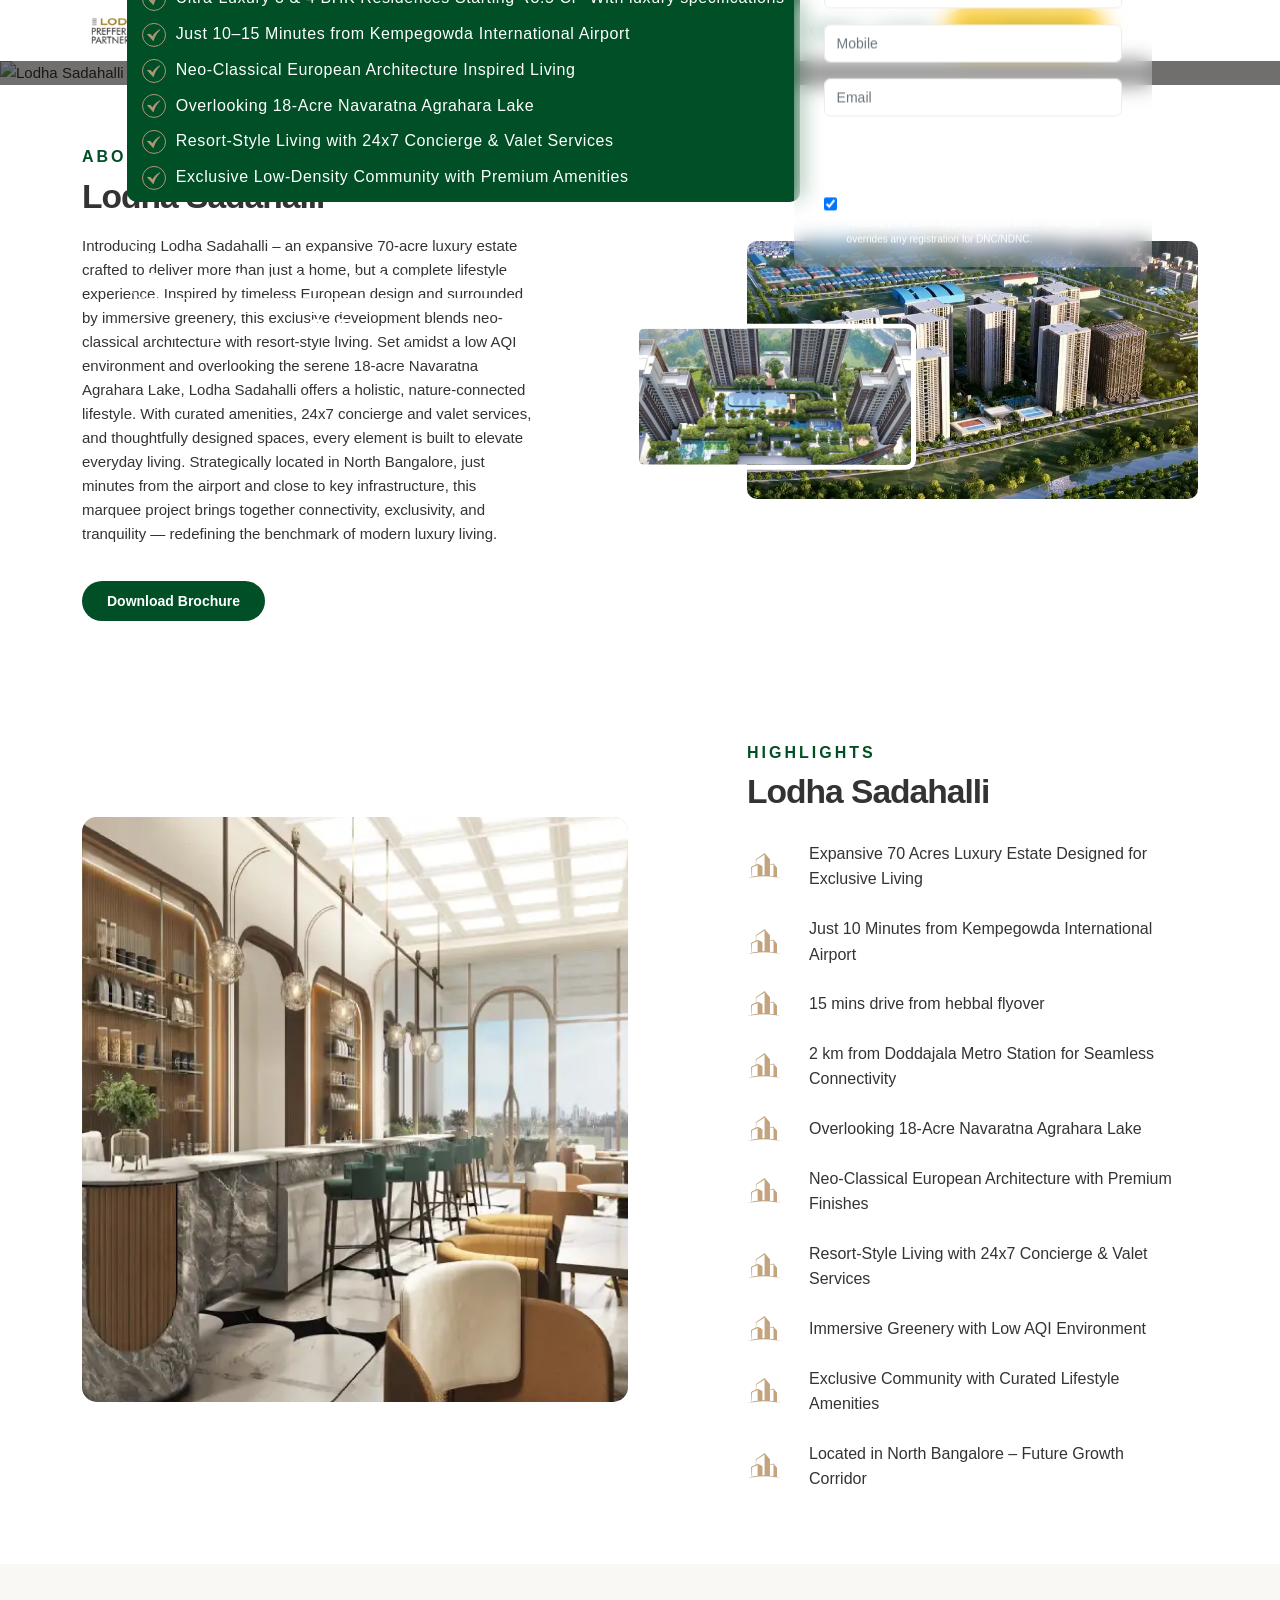
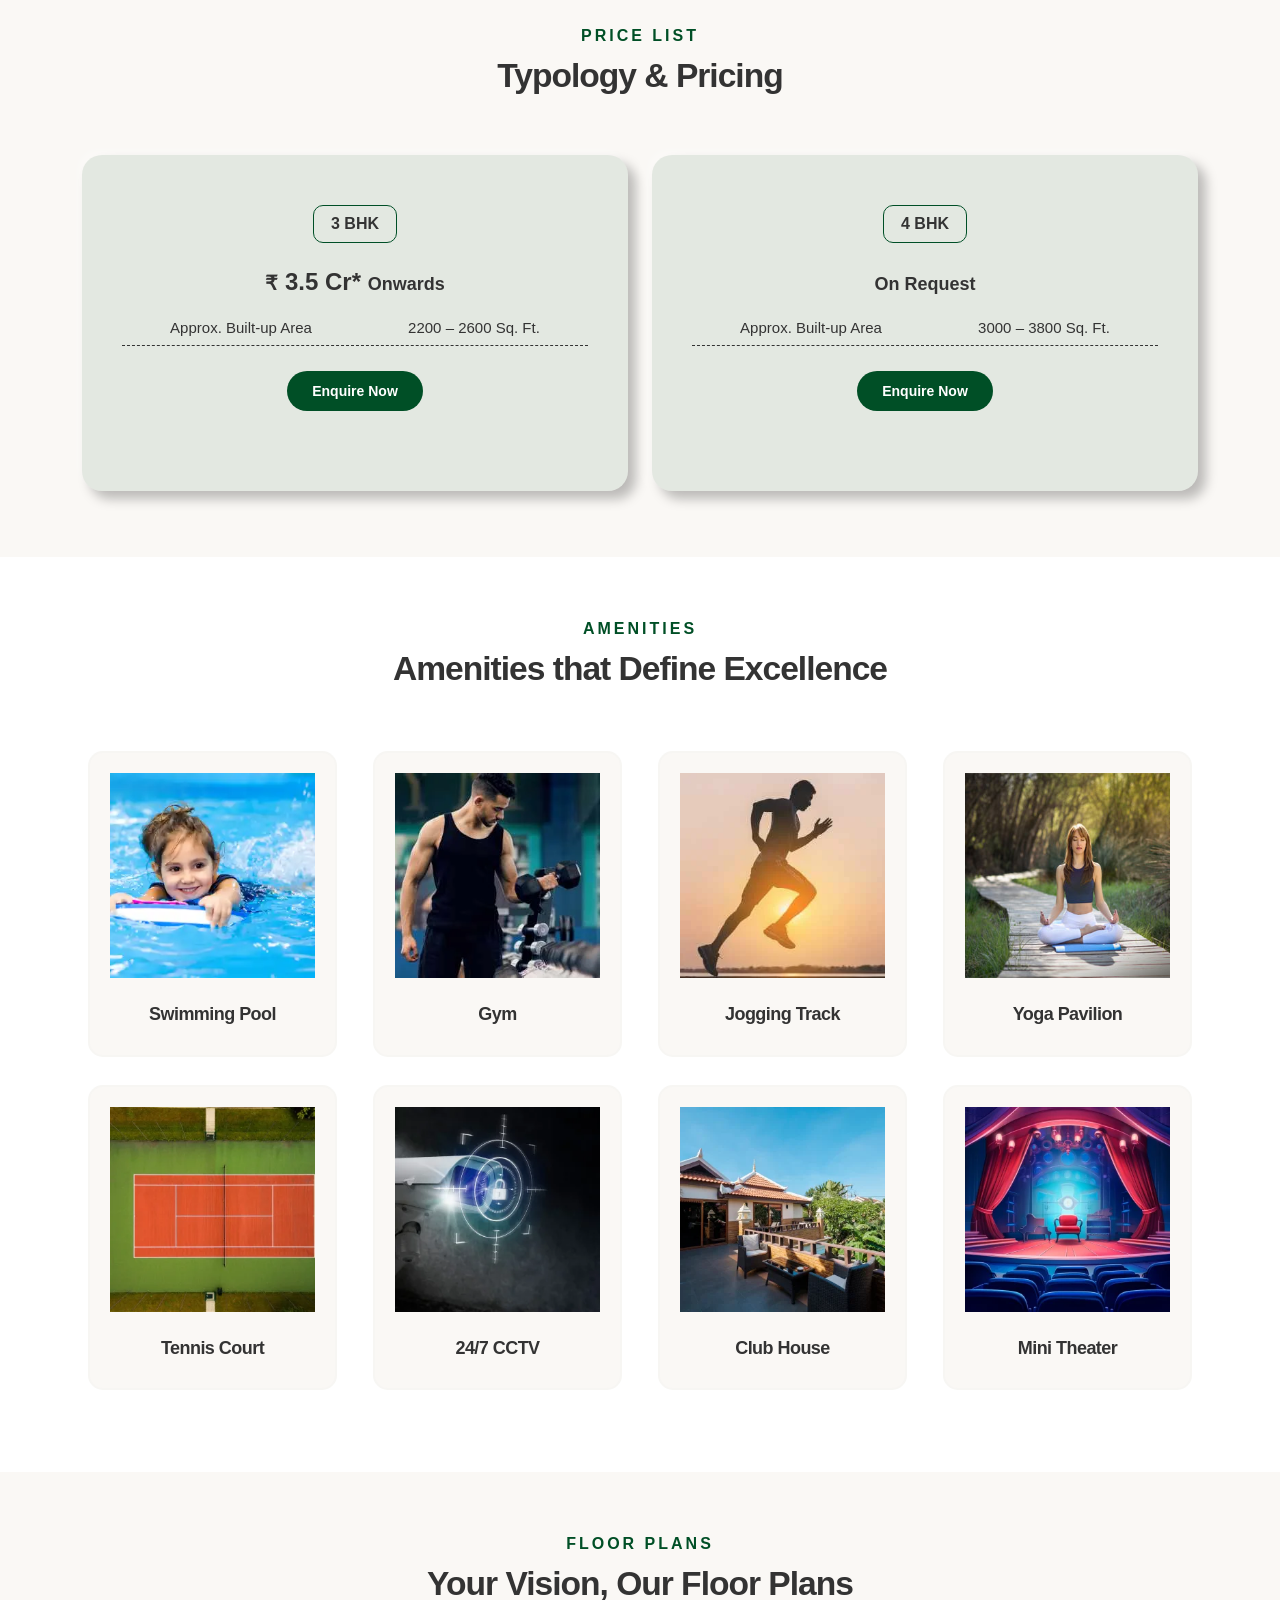
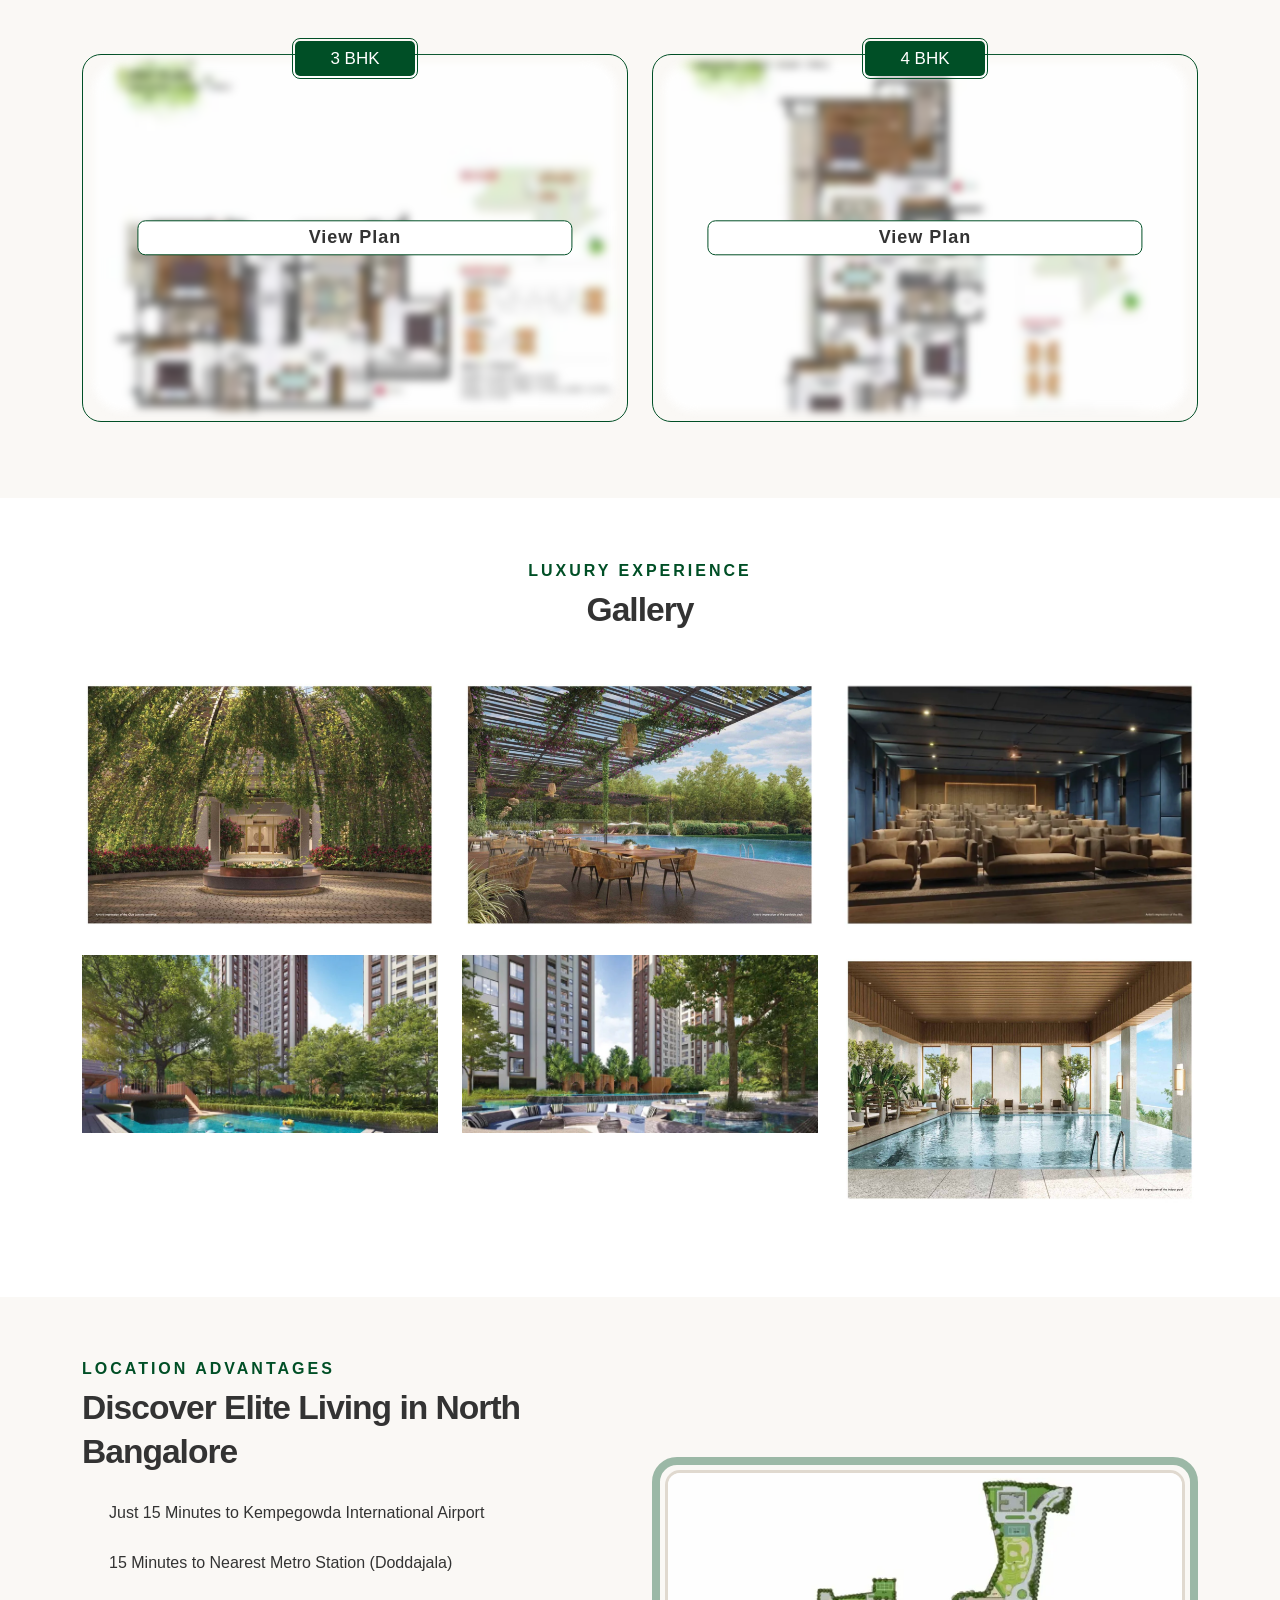
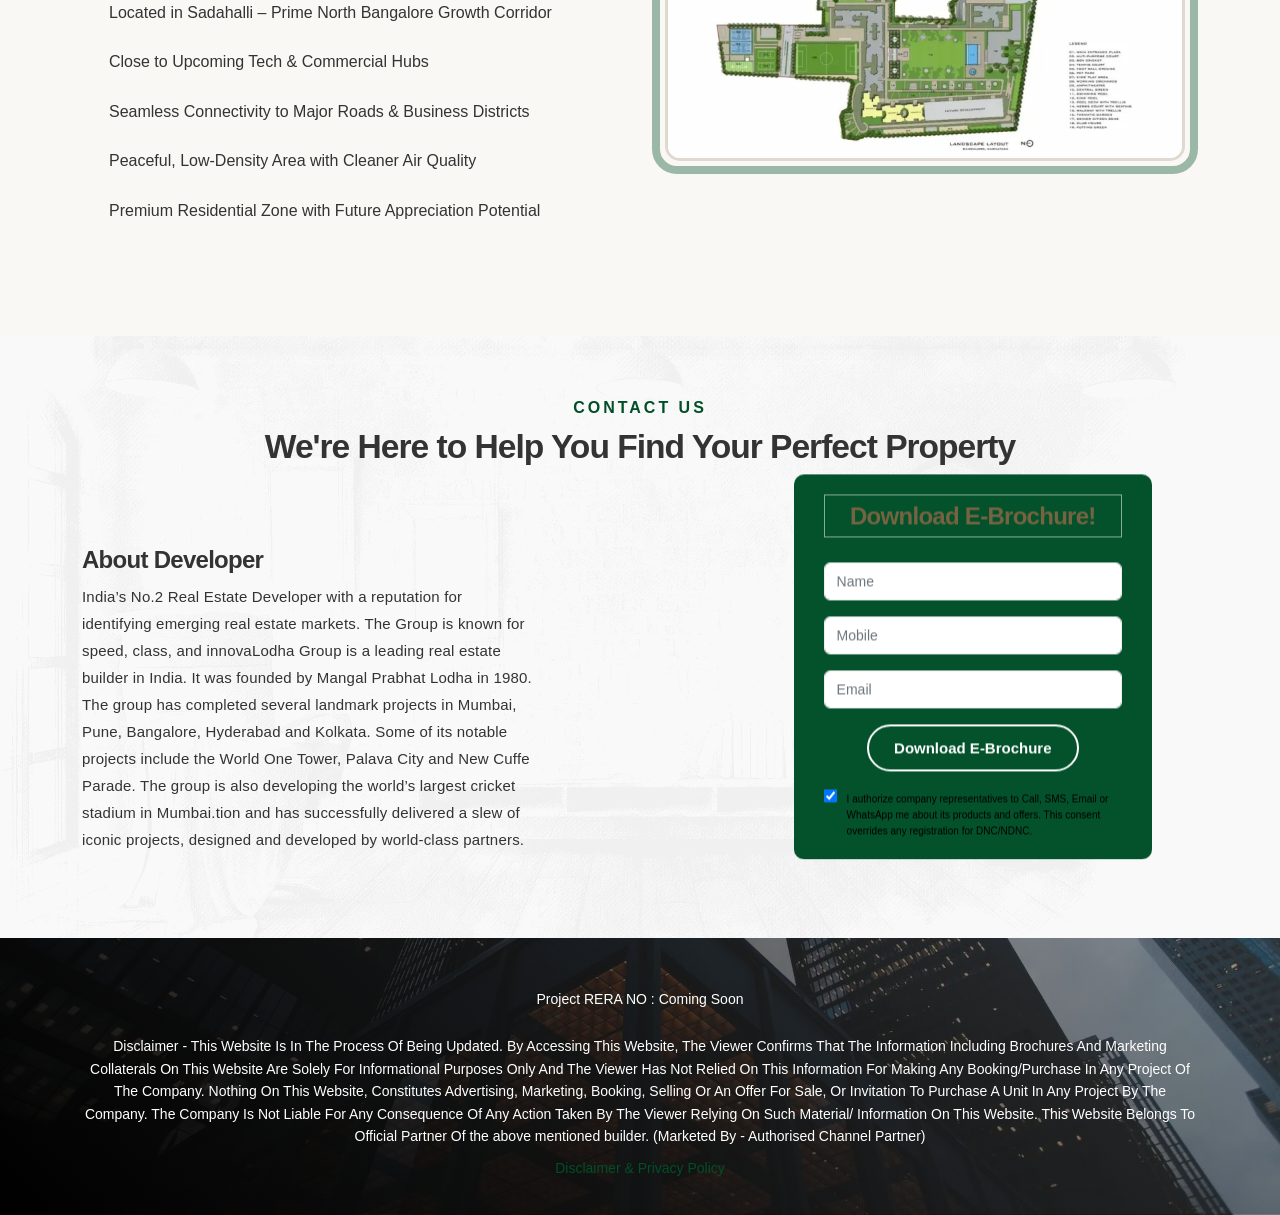
==== commit 05e7ae1e: "changes done..." ====
--- a/index.html
+++ b/index.html
@@ -33,8 +33,7 @@
     <link rel="stylesheet" href="https://cdn.jsdelivr.net/npm/intl-tel-input@18.2.1/build/css/intlTelInput.css">
 
 
-
-
+<script defer src="https://cdn.jsdelivr.net/npm/bootstrap@5.3.8/dist/js/bootstrap.bundle.min.js"></script>
 
     <style>
 
@@ -348,64 +347,47 @@
 
     <main>
 
-
-
-
-
-        <div id="carousel-home">
-
-            <div id="demo" class="banner-dule carousel slide carousel-fade" data-ride="carousel">
-
-
-
-              
-
-
-
-                <!-- The slideshow -->
-
-                <div class="carousel-inner" style="background: url(img/slider/banner1-bridge.webp);">
-
-
-
-                    <div class="carousel-item active">
+<div id="carouselExampleCaptions" class="carousel slide" data-bs-ride="carousel" data-bs-interval="2000">
+      
+      <div class="carousel-inner">
+        <div class="carousel-item active">
 
                         <img src="img/banner.webp" alt="Lodha Sadahalli" class="img-fluid destop-show">
 
                         <img src="img/banner.webp" alt="Lodha Sadahalli" class="img-fluid mobile-show">
 
                     </div>
+         <div class="carousel-item">
+
+                        <img src="img/1 (1).png" alt="Lodha Sadahalli" class="img-fluid destop-show">
+
+                        <img src="img/1 (1).png" alt="Lodha Sadahalli" class="img-fluid mobile-show">
+
+                    </div>
+
                     <div class="carousel-item">
 
-                        <img src="img/1 (1).png" alt="Lodha Sadahalli" class="img-fluid destop-show">
-
-                        <img src="img/1 (1).png" alt="Lodha Sadahalli" class="img-fluid mobile-show">
-
-                    </div>
-
+                        <img src="img/2.png" alt="Lodha Sadahalli" class="img-fluid destop-show">
+
+                        <img src="img/2.png" alt="Lodha Sadahalli" class="img-fluid mobile-show">
+
+                    </div>
                     <div class="carousel-item">
 
-                        <img src="img/2.png" alt="Lodha Sadahalli" class="img-fluid destop-show">
-
-                        <img src="img/2.png" alt="Lodha Sadahalli" class="img-fluid mobile-show">
+                        <img src="img/3.png" alt="Lodha Sadahalli" class="img-fluid destop-show">
+
+                        <img src="img/3.png" alt="Lodha Sadahalli" class="img-fluid mobile-show">
 
                     </div>
                     <div class="carousel-item">
 
-                        <img src="img/3.png" alt="Lodha Sadahalli" class="img-fluid destop-show">
-
-                        <img src="img/3.png" alt="Lodha Sadahalli" class="img-fluid mobile-show">
+                        <img src="img/4.png" alt="Lodha Sadahalli" class="img-fluid destop-show">
+
+                        <img src="img/4.png" alt="Lodha Sadahalli" class="img-fluid mobile-show">
 
                     </div>
                     <div class="carousel-item">
 
-                        <img src="img/4.png" alt="Lodha Sadahalli" class="img-fluid destop-show">
-
-                        <img src="img/4.png" alt="Lodha Sadahalli" class="img-fluid mobile-show">
-
-                    </div>
-                    <div class="carousel-item">
-
                         <img src="img/5.png" alt="Lodha Sadahalli" class="img-fluid destop-show">
 
                         <img src="img/5.png" alt="Lodha Sadahalli" class="img-fluid mobile-show">
@@ -421,34 +403,11 @@
 
                     </div>
 
-
-                     
-
-                </div>
-
-
-
-                <!-- Left and right controls -->
-
-
-
-                <!-- <a class="carousel-control-prev" href="#demo" data-slide="prev">
-
-                    <span class="carousel-control-prev-icon"></span>
-
-                </a>
-
-                <a class="carousel-control-next" href="#demo" data-slide="next">
-
-                    <span class="carousel-control-next-icon"></span>
-
-                </a>  -->
-
-
-
-            </div>
-
-             <div class="container banner-text">
+      </div>
+      
+
+
+       <div class="container banner-text">
 
                 <div class="row justify-content-center justify-content-md-start">
 
@@ -651,9 +610,10 @@
 
 			</form>
 
-
-
-        </div>
+    </div>
+
+
+
 
       
 
--- a/css/style.css
+++ b/css/style.css
@@ -840,6 +840,26 @@
     font-size: 16px
 }
 
+
+/* FIX: ensure buttons are clickable */
+.carousel-control-prev,
+.carousel-control-next {
+    z-index: 10;
+    width: 5%;
+}
+
+/* Make icons visible */
+.carousel-control-prev-icon,
+.carousel-control-next-icon {
+    background-color: rgba(0,0,0,0.6);
+    padding: 20px;
+    border-radius: 50%;
+}
+
+.carousel-control-prev,
+.carousel-control-next {
+    pointer-events: all;
+}
 .banner-dule .carousel-inner .carousel-item img {
     background-color: rgb(0 0 0 / .3)
 }
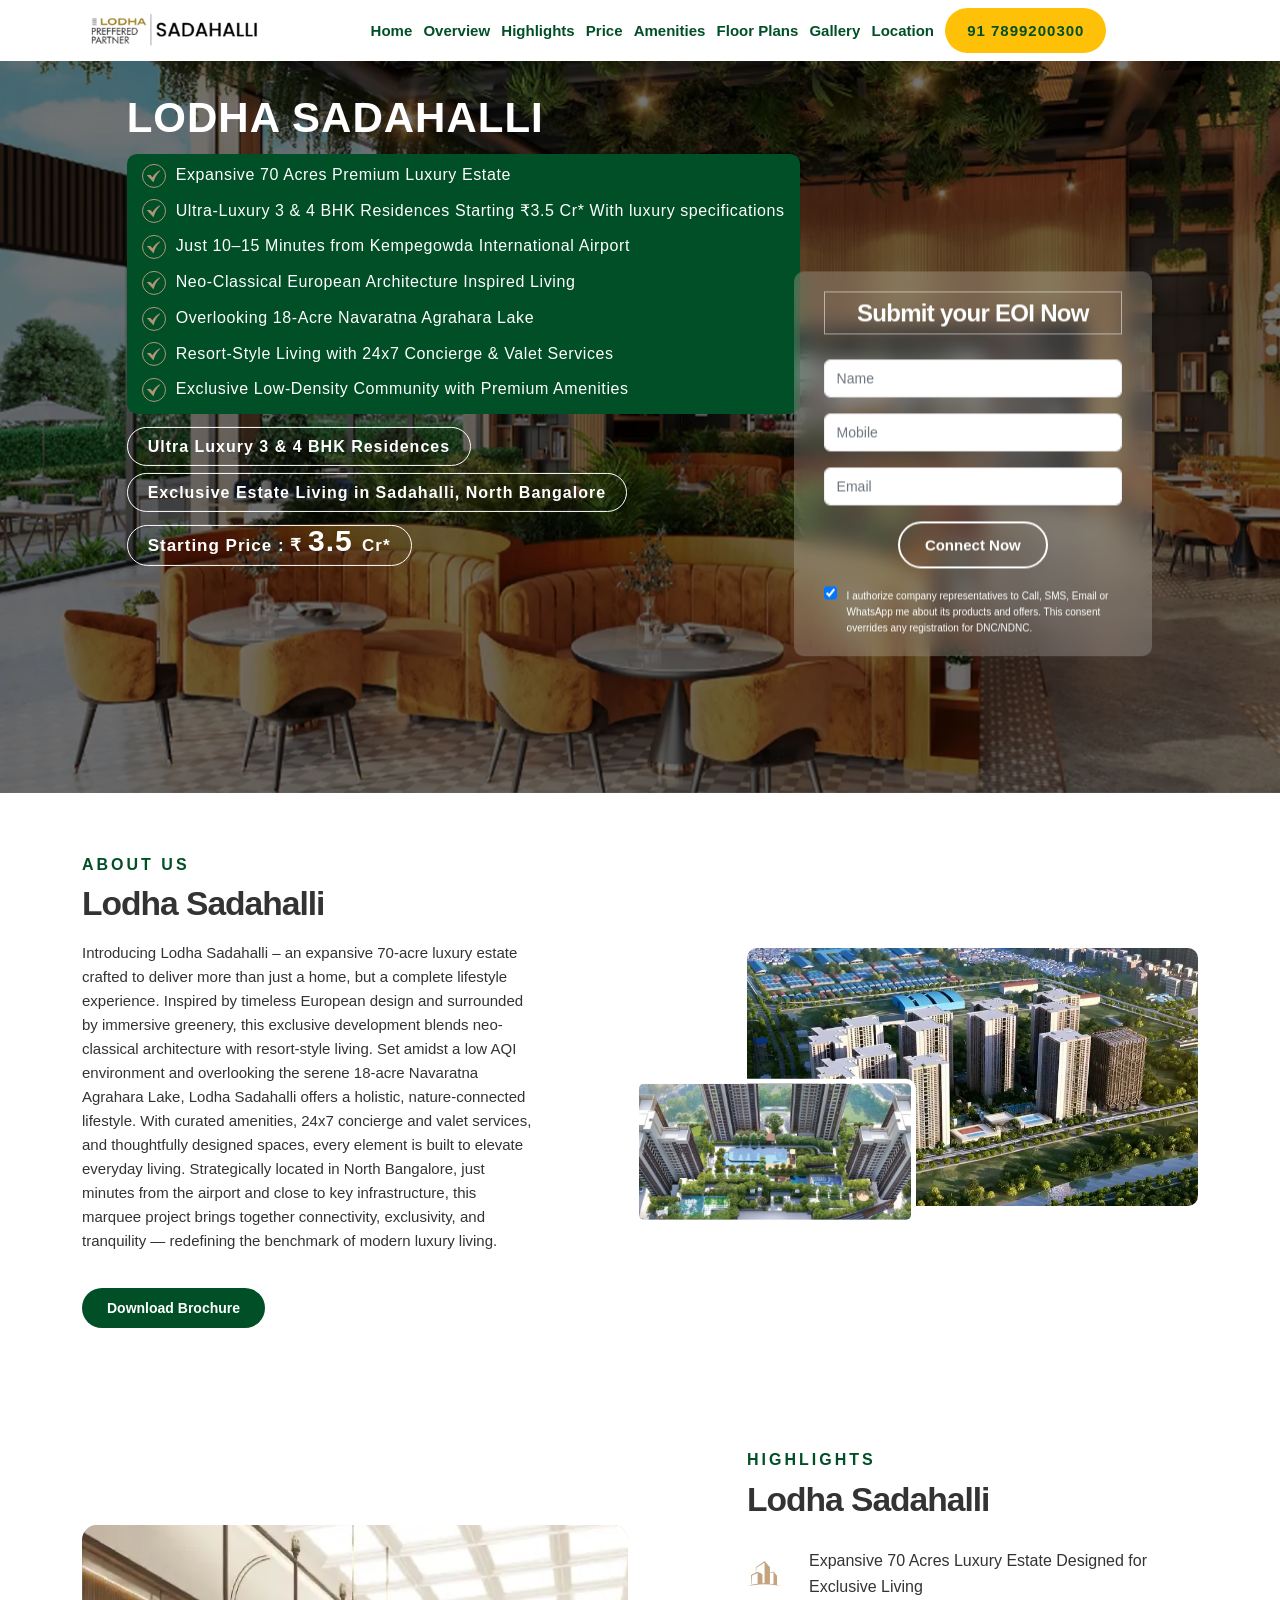
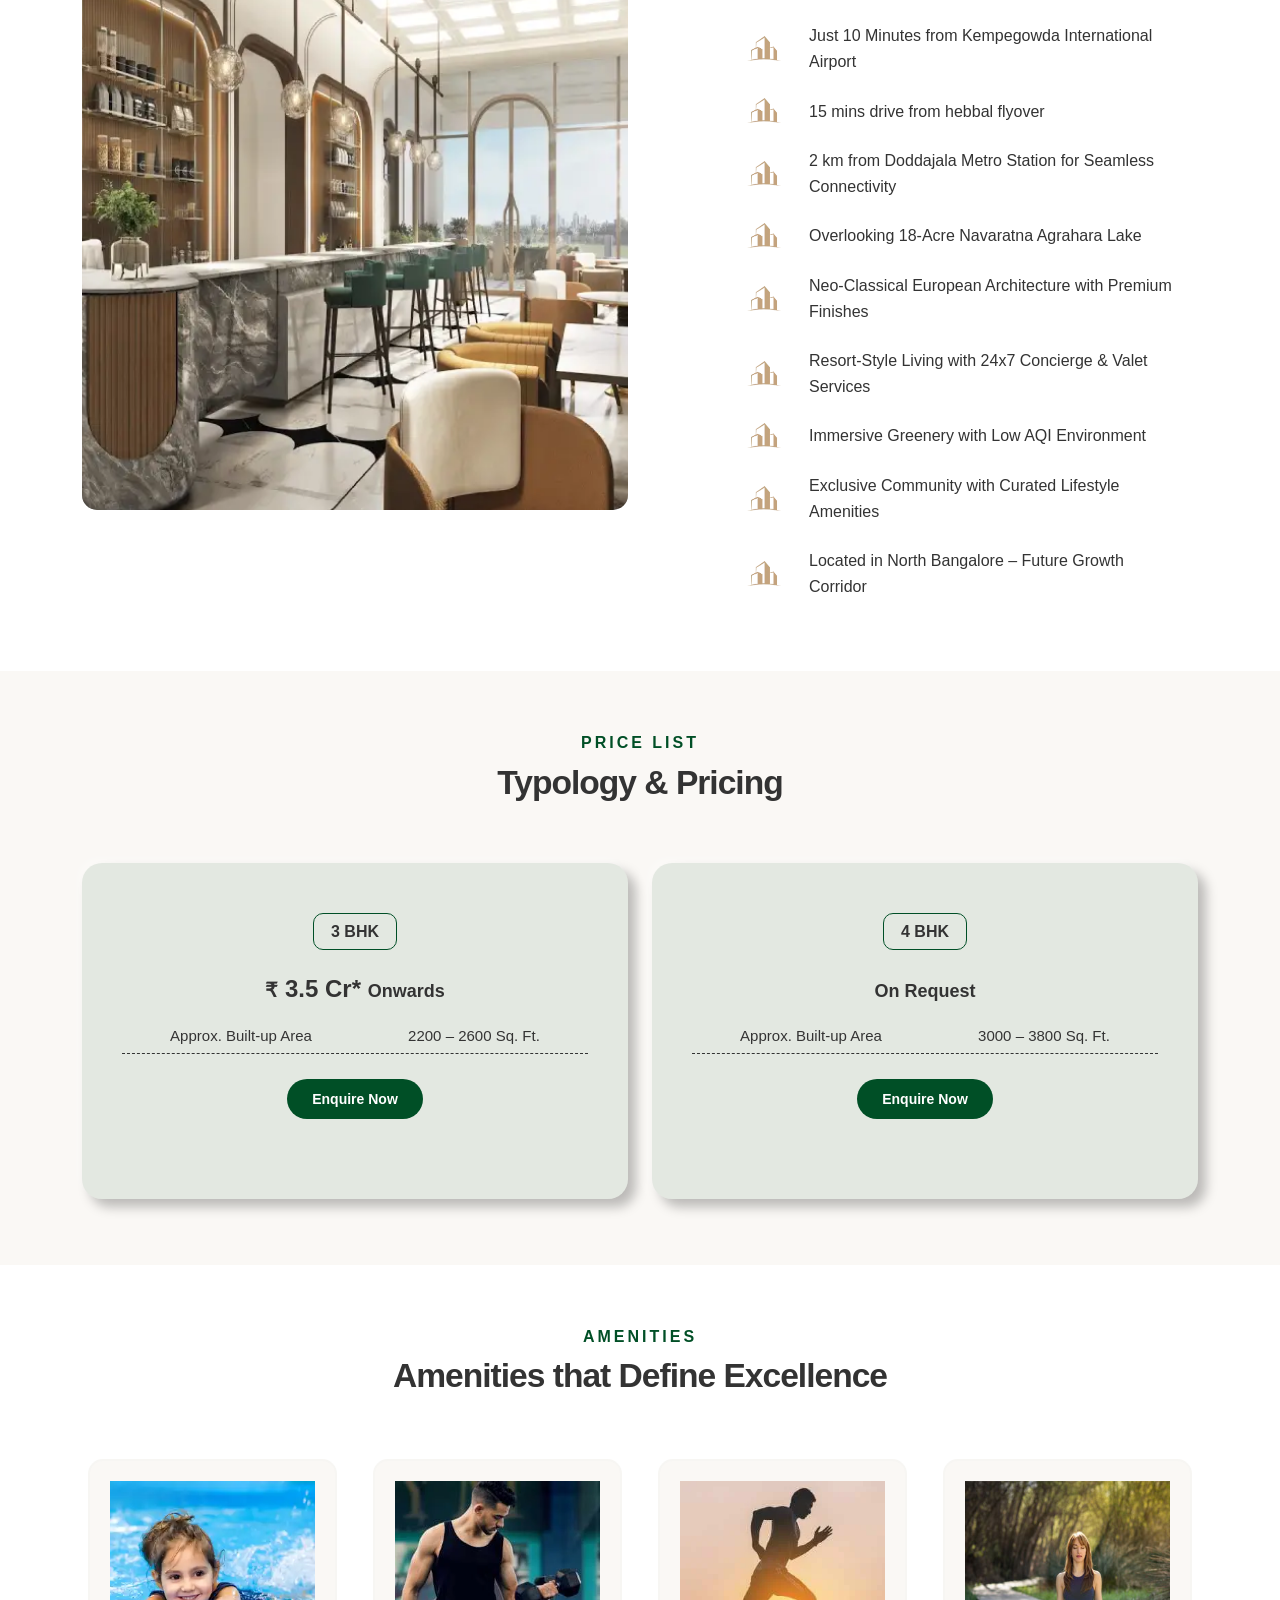
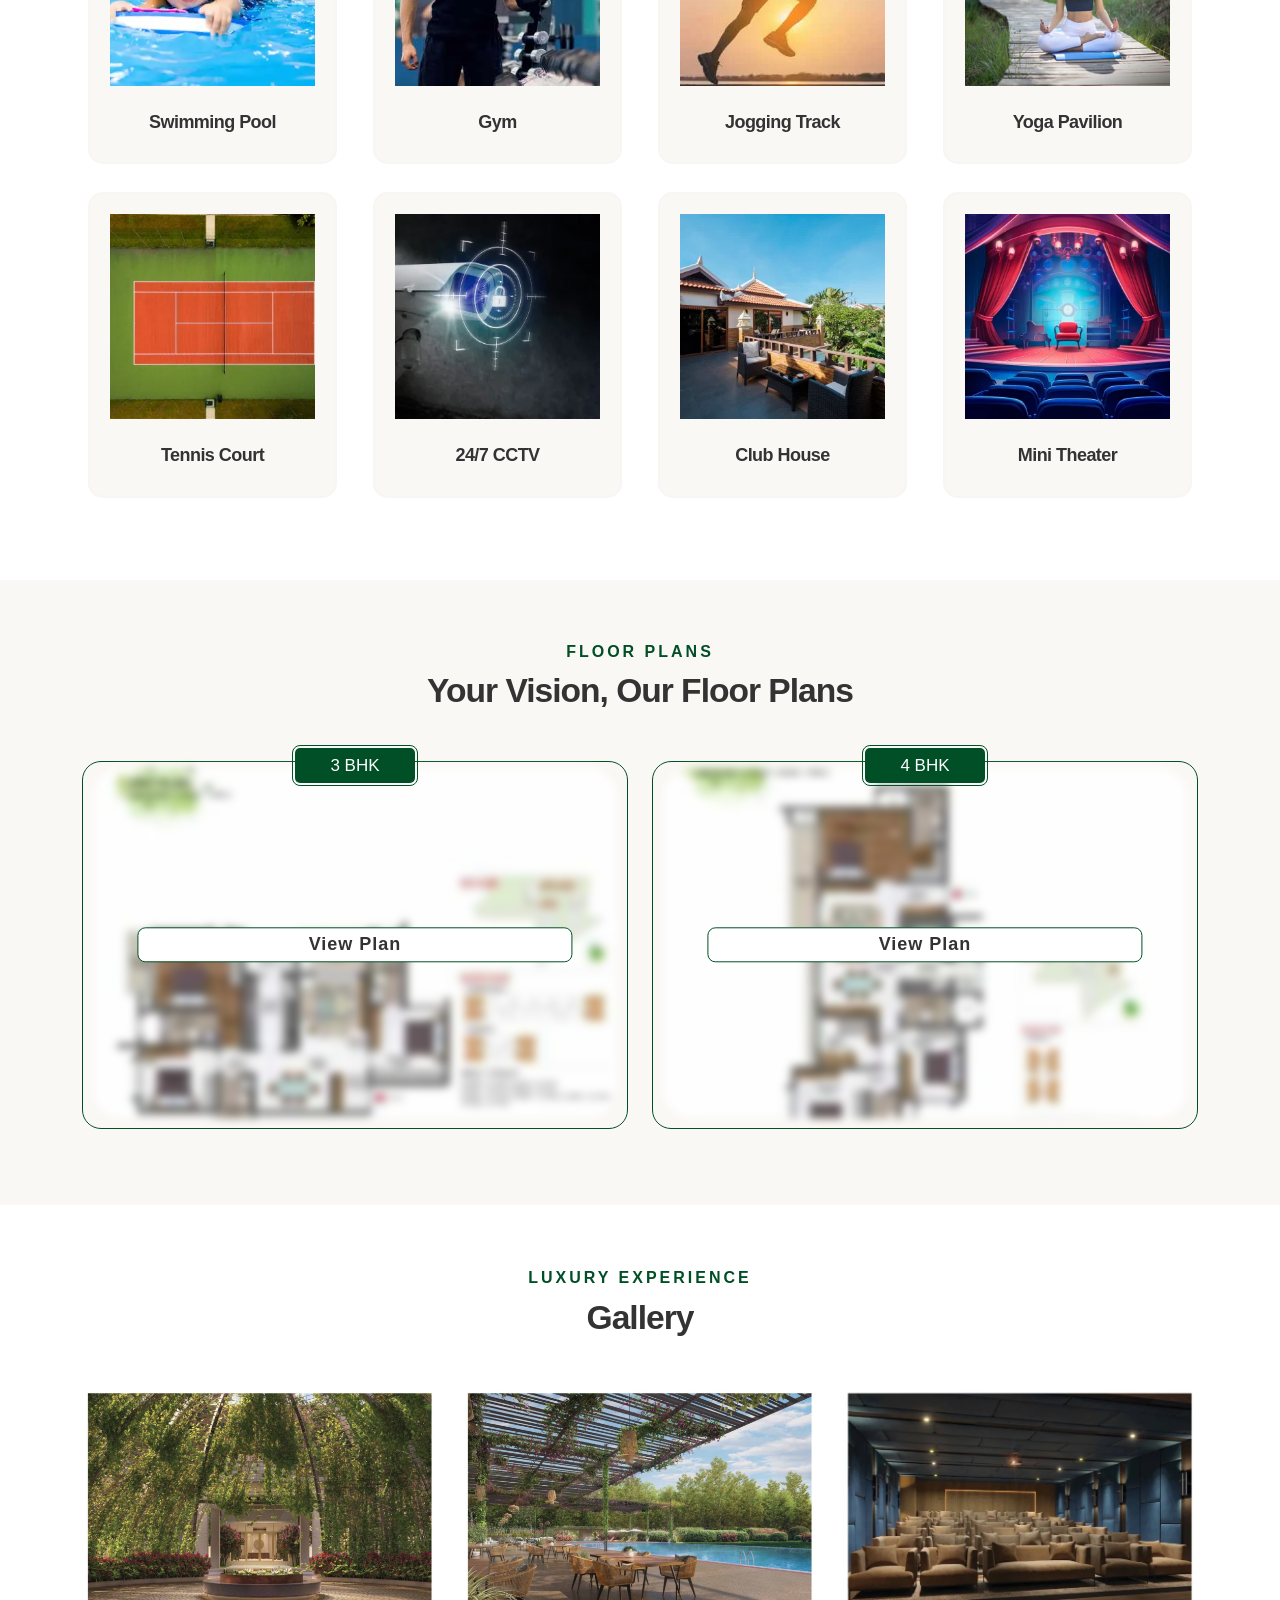
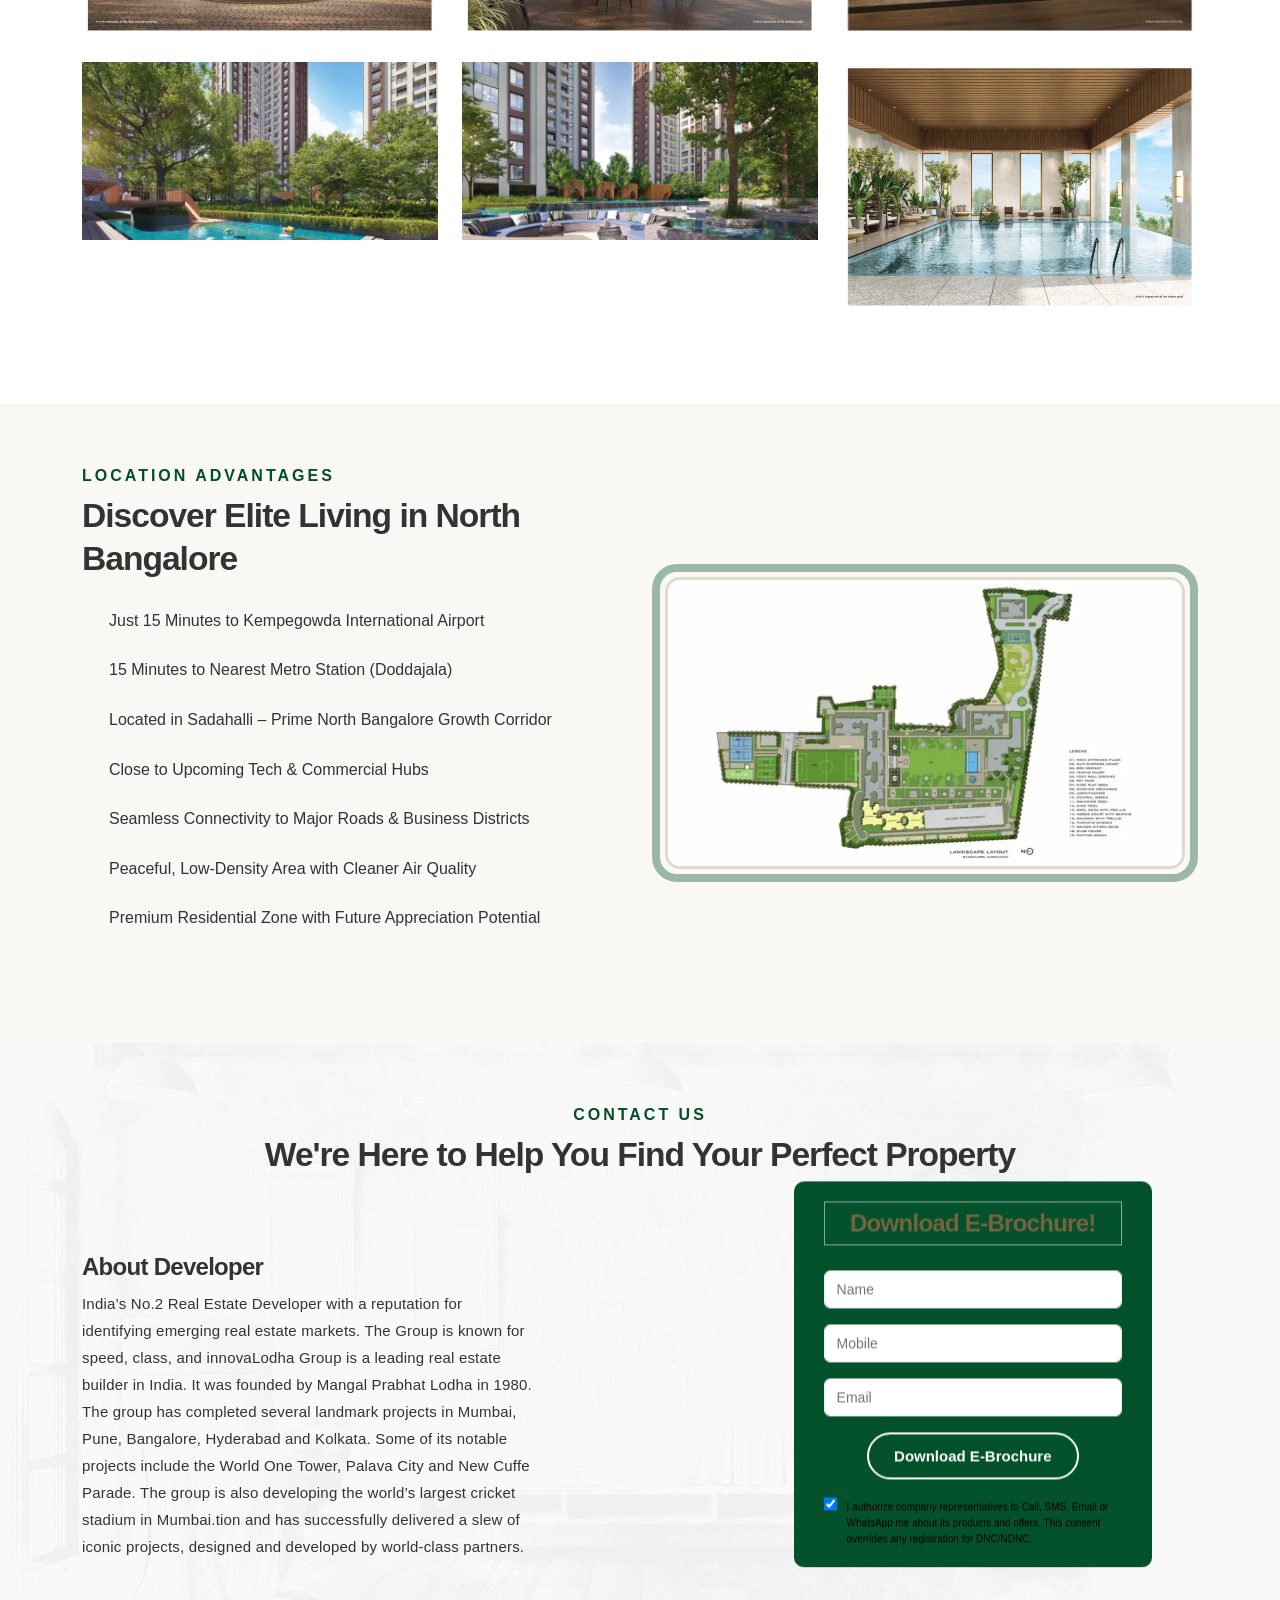
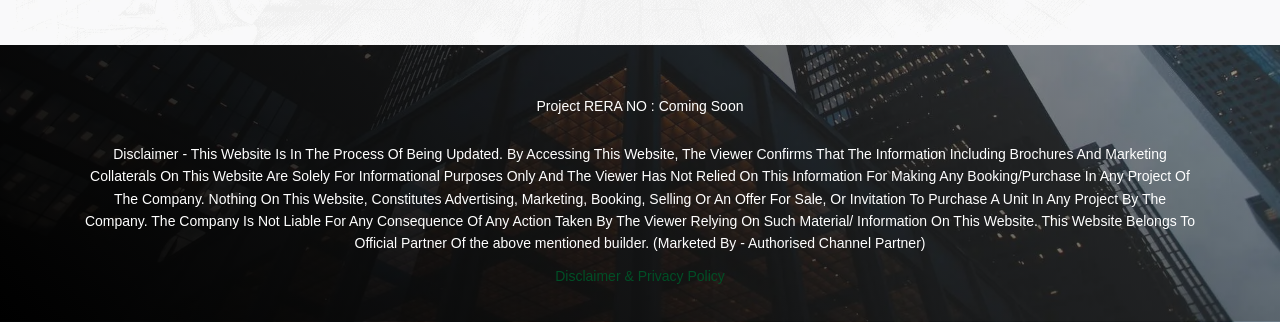
==== commit 188b97a4: "done some changees.." ====
--- a/index.html
+++ b/index.html
@@ -225,7 +225,13 @@
 
 
 
-
+<link rel="preload" as="image" href="img/banner.webp">
+<link rel="preload" as="image" href="img/1 (1).png">
+<link rel="preload" as="image" href="img/2.png">
+<link rel="preload" as="image" href="img/3.png">
+<link rel="preload" as="image" href="img/4.png">
+<link rel="preload" as="image" href="img/5.png">
+<link rel="preload" as="image" href="img/6.png">
 
 </head>
 
@@ -347,7 +353,7 @@
 
     <main>
 
-<div id="carouselExampleCaptions" class="carousel slide" data-bs-ride="carousel" data-bs-interval="2000">
+<div id="carouselExampleCaptions" class="carousel slide" data-bs-ride="carousel" data-bs-interval="3000">
       
       <div class="carousel-inner">
         <div class="carousel-item active">
--- a/css/style.css
+++ b/css/style.css
@@ -862,6 +862,11 @@
 }
 .banner-dule .carousel-inner .carousel-item img {
     background-color: rgb(0 0 0 / .3)
+}
+
+.carousel-item {
+  height: auto;
+
 }
 
 .carousel-inner:after {
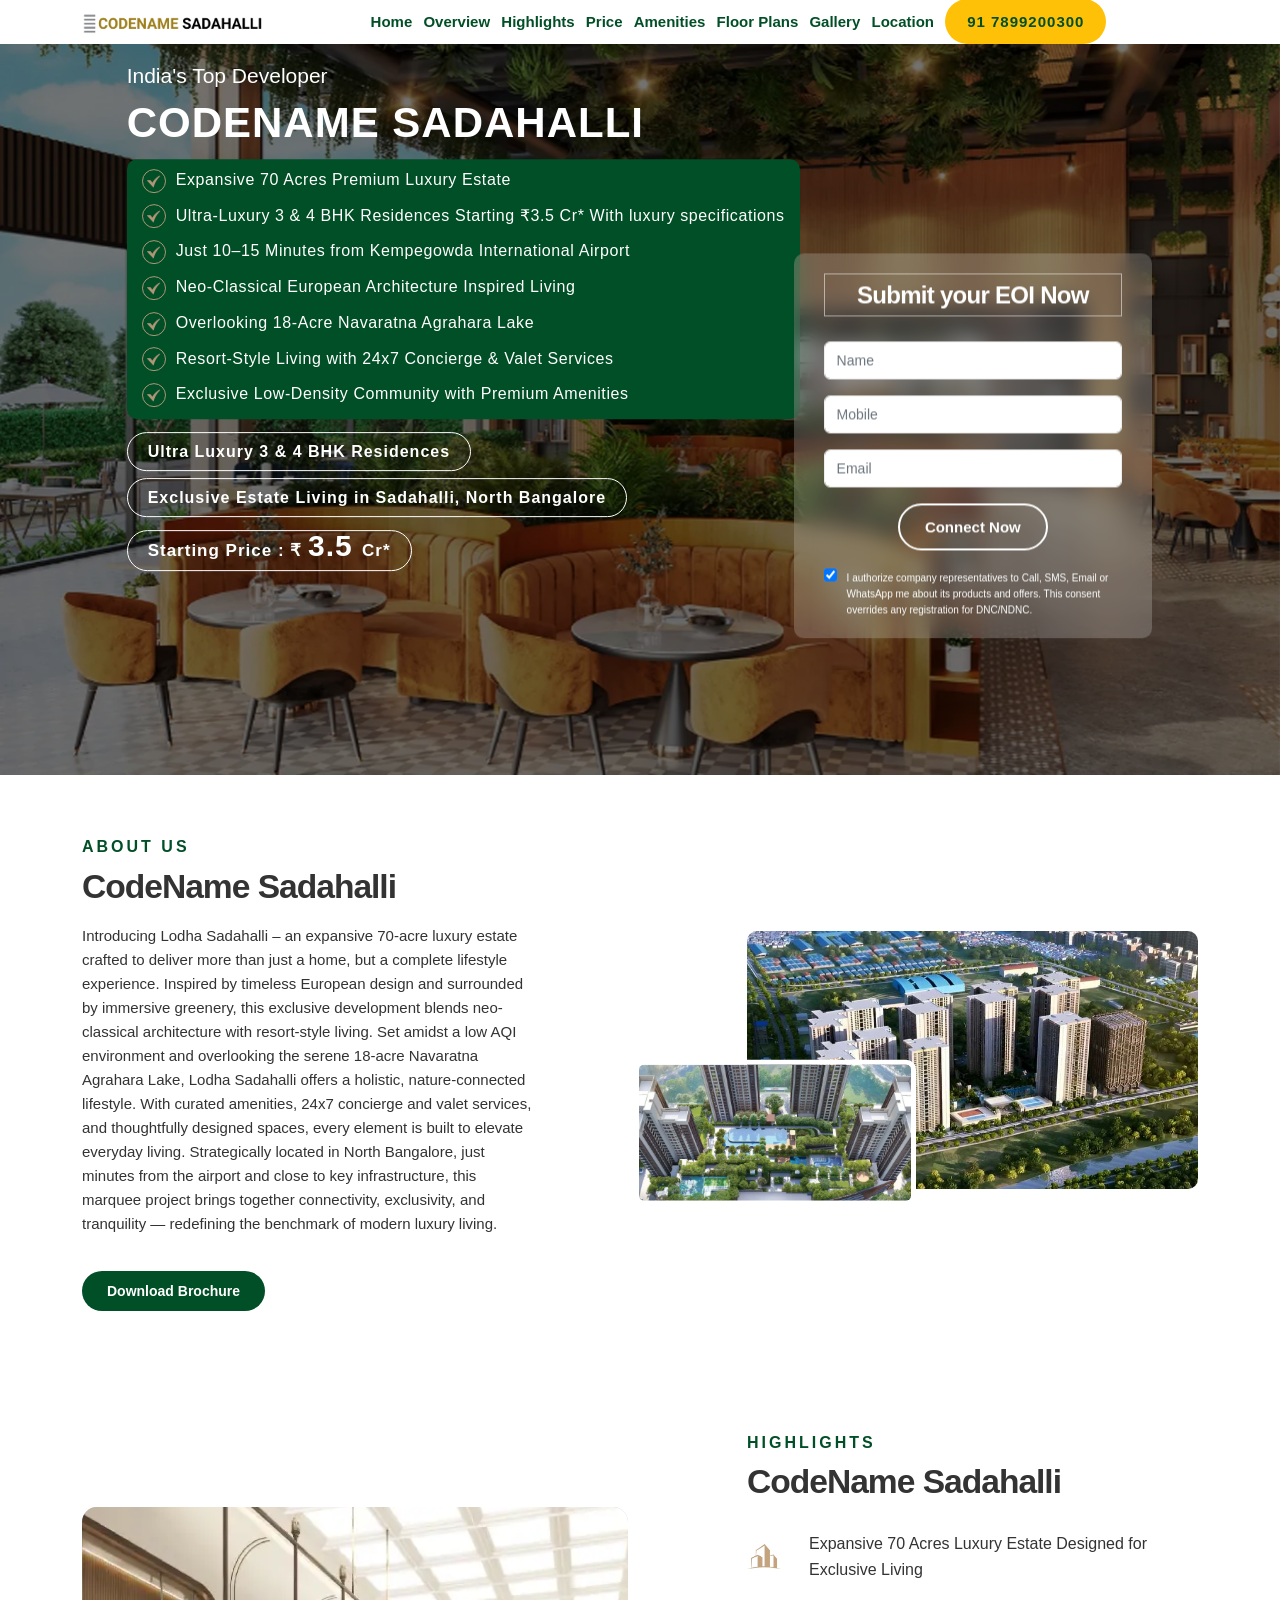
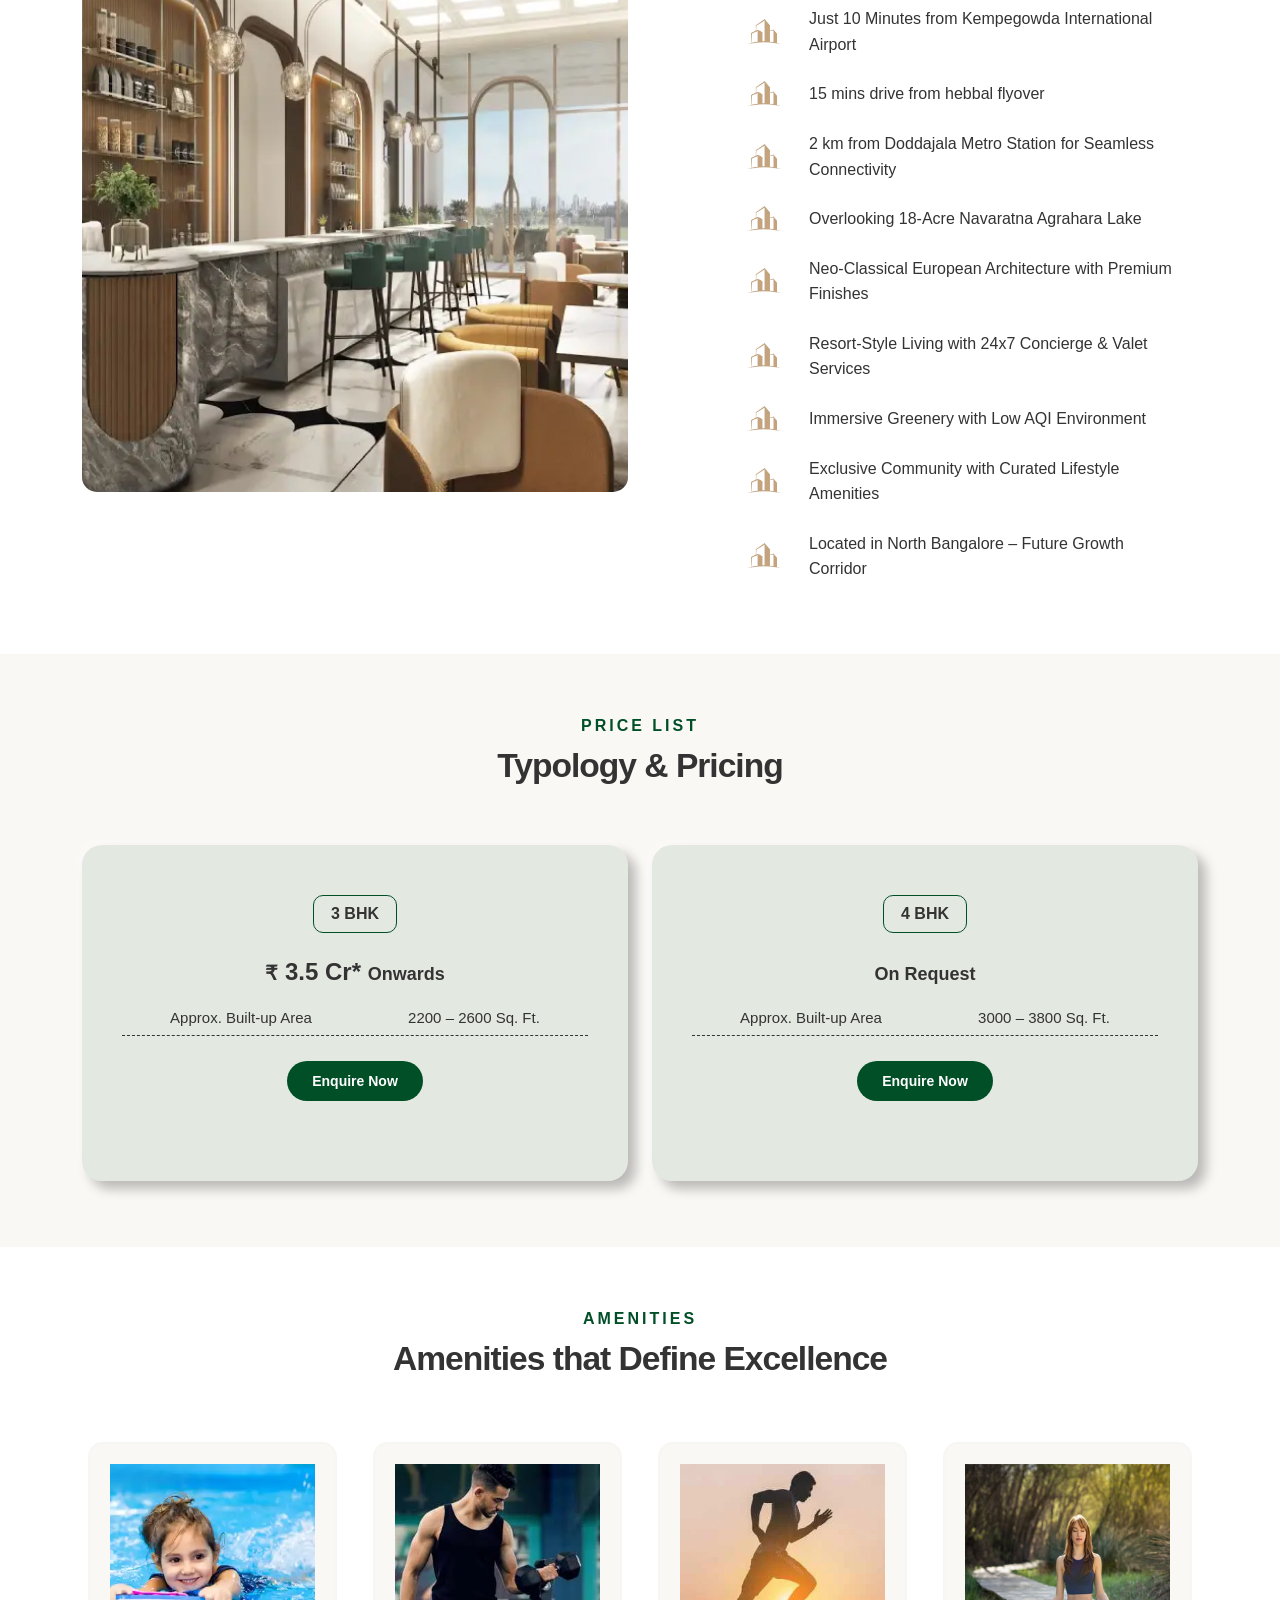
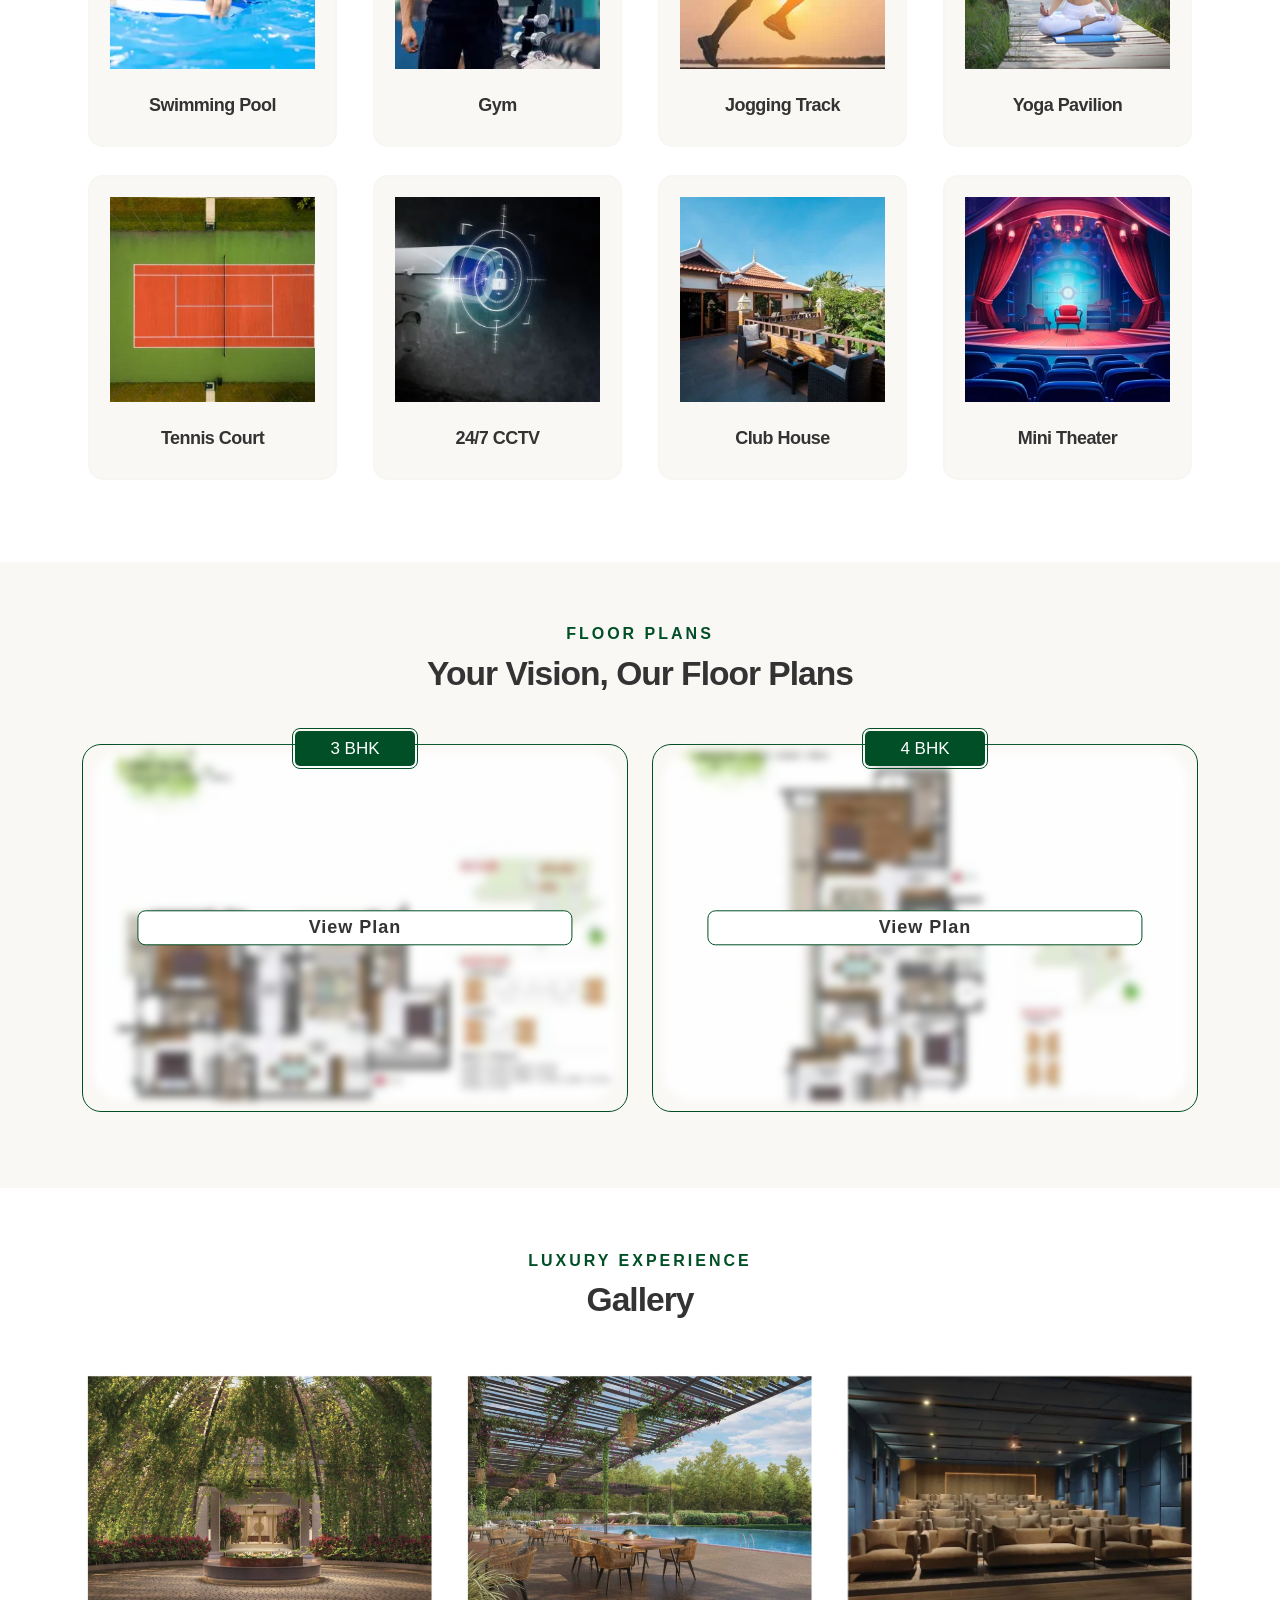
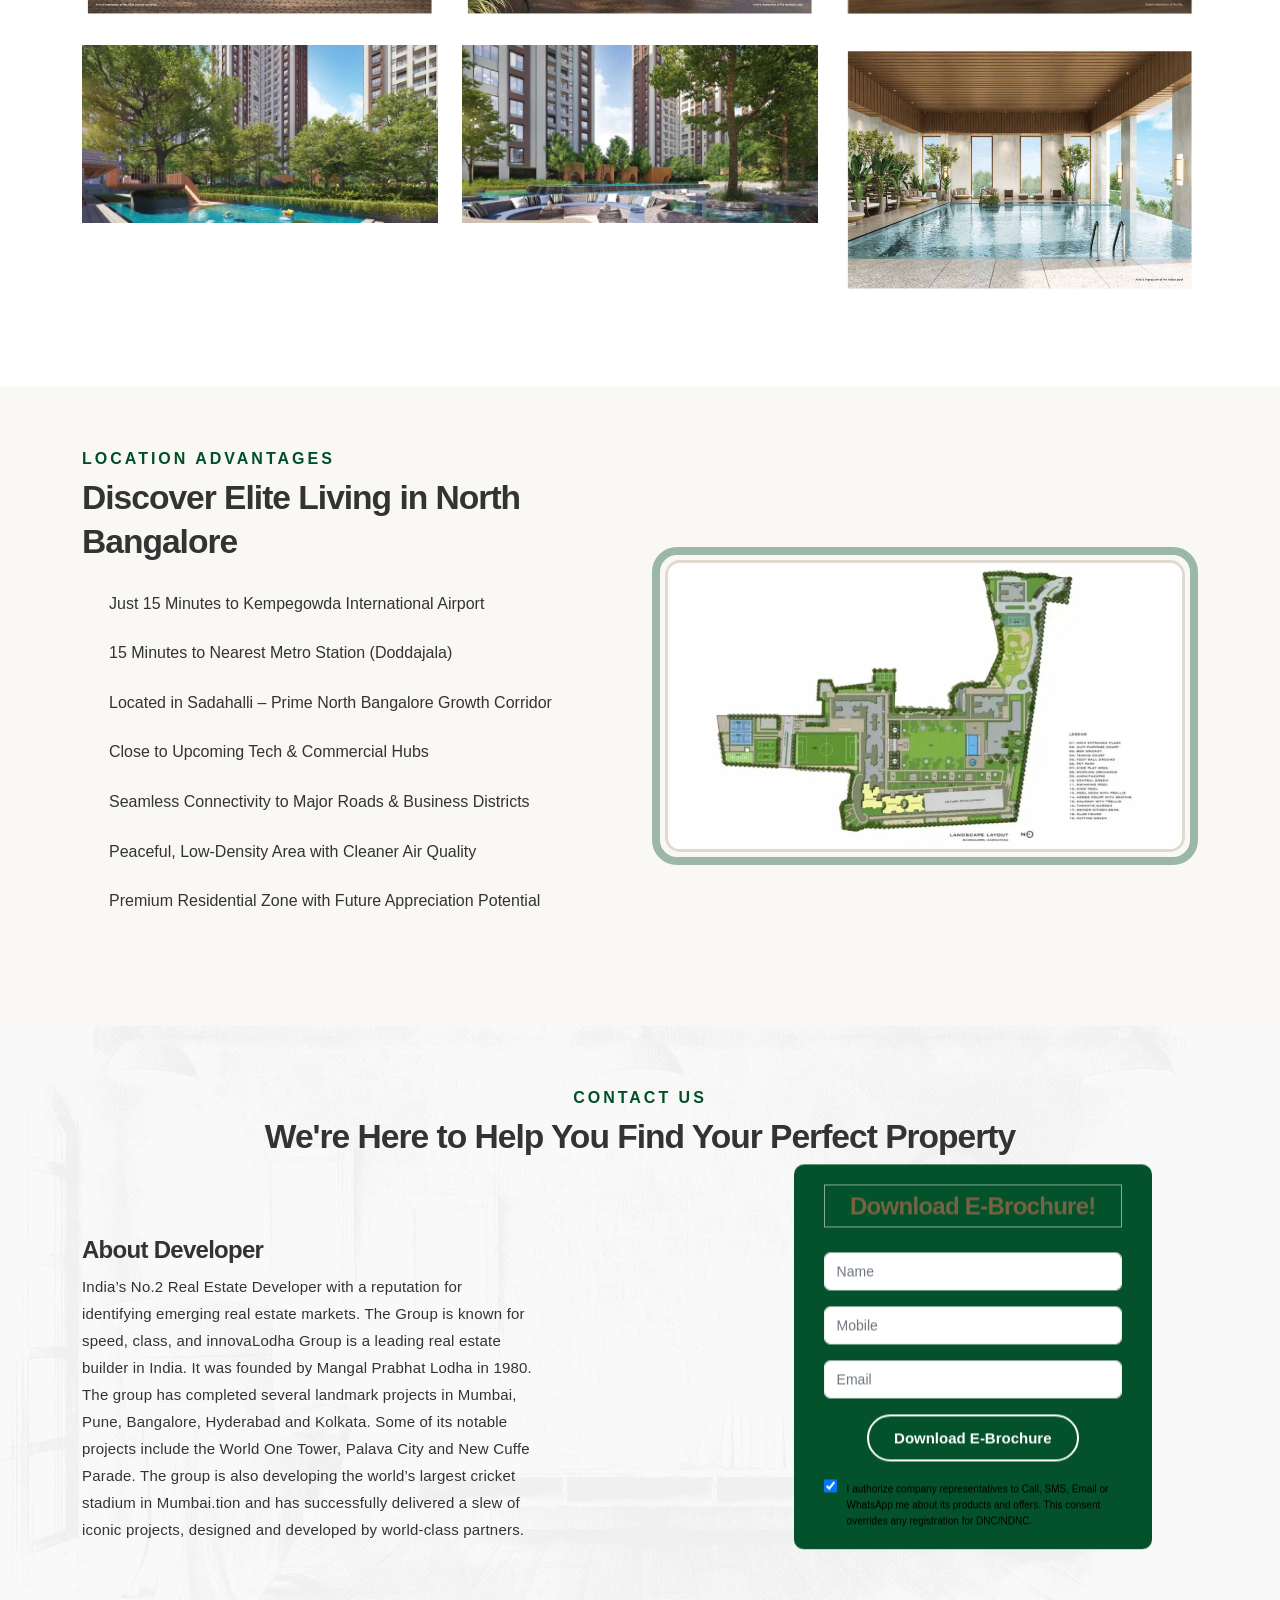
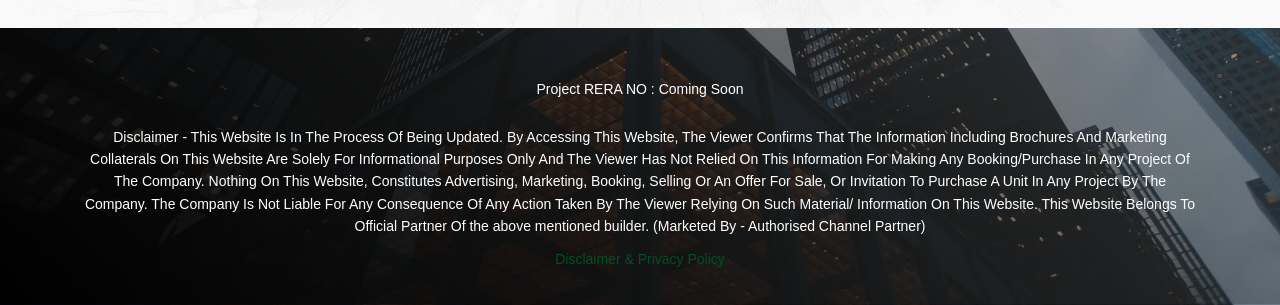
==== commit f6693964: "logo added.." ====
--- a/index.html
+++ b/index.html
@@ -225,13 +225,6 @@
 
 
 
-<link rel="preload" as="image" href="img/banner.webp">
-<link rel="preload" as="image" href="img/1 (1).png">
-<link rel="preload" as="image" href="img/2.png">
-<link rel="preload" as="image" href="img/3.png">
-<link rel="preload" as="image" href="img/4.png">
-<link rel="preload" as="image" href="img/5.png">
-<link rel="preload" as="image" href="img/6.png">
 
 </head>
 
@@ -261,7 +254,7 @@
 
                     <a href="#" class="logo logo-white">
 
-                        <img src="img/LODHA PNG.png" alt="" class="img-fluid" >
+                        <img src="img/CODENAME SADAHALLI.png" alt="" class="img-fluid" >
 
                         <!-- <h5>New Launch<br> At Neopolis</h5> -->
 
@@ -269,7 +262,7 @@
 
                     <a href="#" class="logo logo-black">
 
-                        <img src="img/LODHA PNG.png" alt="" class="img-fluid">
+                        <img src="img/CODENAME SADAHALLI.png" alt="" class="img-fluid">
 
                         <!-- <h5>New Launch<br> At Neopolis</h5> -->
 
@@ -289,7 +282,7 @@
 
                         <div class="logo_panel">
 
-                            <img src="img/LODHA PNG.png" alt="" class="img-fluid">
+                            <img src="img/CODENAME SADAHALLI.png" alt="" class="img-fluid">
 
                         </div>
 
@@ -422,8 +415,9 @@
                         <div class="slide-text white">
 
                           
-
-                            <h2 class="owl-slide-animated owl-slide-title-2 banner-head">Lodha Sadahalli</h2>
+<p class="high mb-1">India's Top Developer</p>
+
+                            <h2 class="owl-slide-animated owl-slide-title-2 banner-head">CodeName Sadahalli</h2>
 
                             <!-- <p class="banner-high mb-1"><img class="check-icon" src="img/check-mark.webp" alt="">Status : Pre-Launch</p> -->
 
@@ -653,7 +647,7 @@
 
                                 <small>About us</small>
 
-                                <h2>Lodha Sadahalli</h2>
+                                <h2>CodeName Sadahalli</h2>
 
                             </div>
 
@@ -744,7 +738,7 @@
 
     <small data-cue="slideInUp">Highlights </small>
 
-    <h2 data-cue="slideInUp" data-delay="100">Lodha Sadahalli </h2>
+    <h2 data-cue="slideInUp" data-delay="100">CodeName Sadahalli </h2>
 
     <div class="high-details">
         <span><img class="icon-high" src="img/icon.webp" alt=""></span>
--- a/css/style.css
+++ b/css/style.css
@@ -3326,7 +3326,7 @@
     }
 
     .banner-head {
-        font-size: 26px !important;
+        font-size: 23px !important;
         letter-spacing: 1px !important;
         color: black !important;
                 text-align: center;
@@ -3416,7 +3416,16 @@
     p.banner-high {
         margin: 0;
         font-size: 13px;
-        padding-bottom: 6px
+        padding-bottom: 6px;
+        /* color: #000; */
+    }
+
+    p.high {
+        margin: 0;
+        font-size: 22px;
+        padding-bottom: 6px;
+        color: #000;
+        font-weight: 500;
     }
 
     .banner-typology .banner-typology-detail {
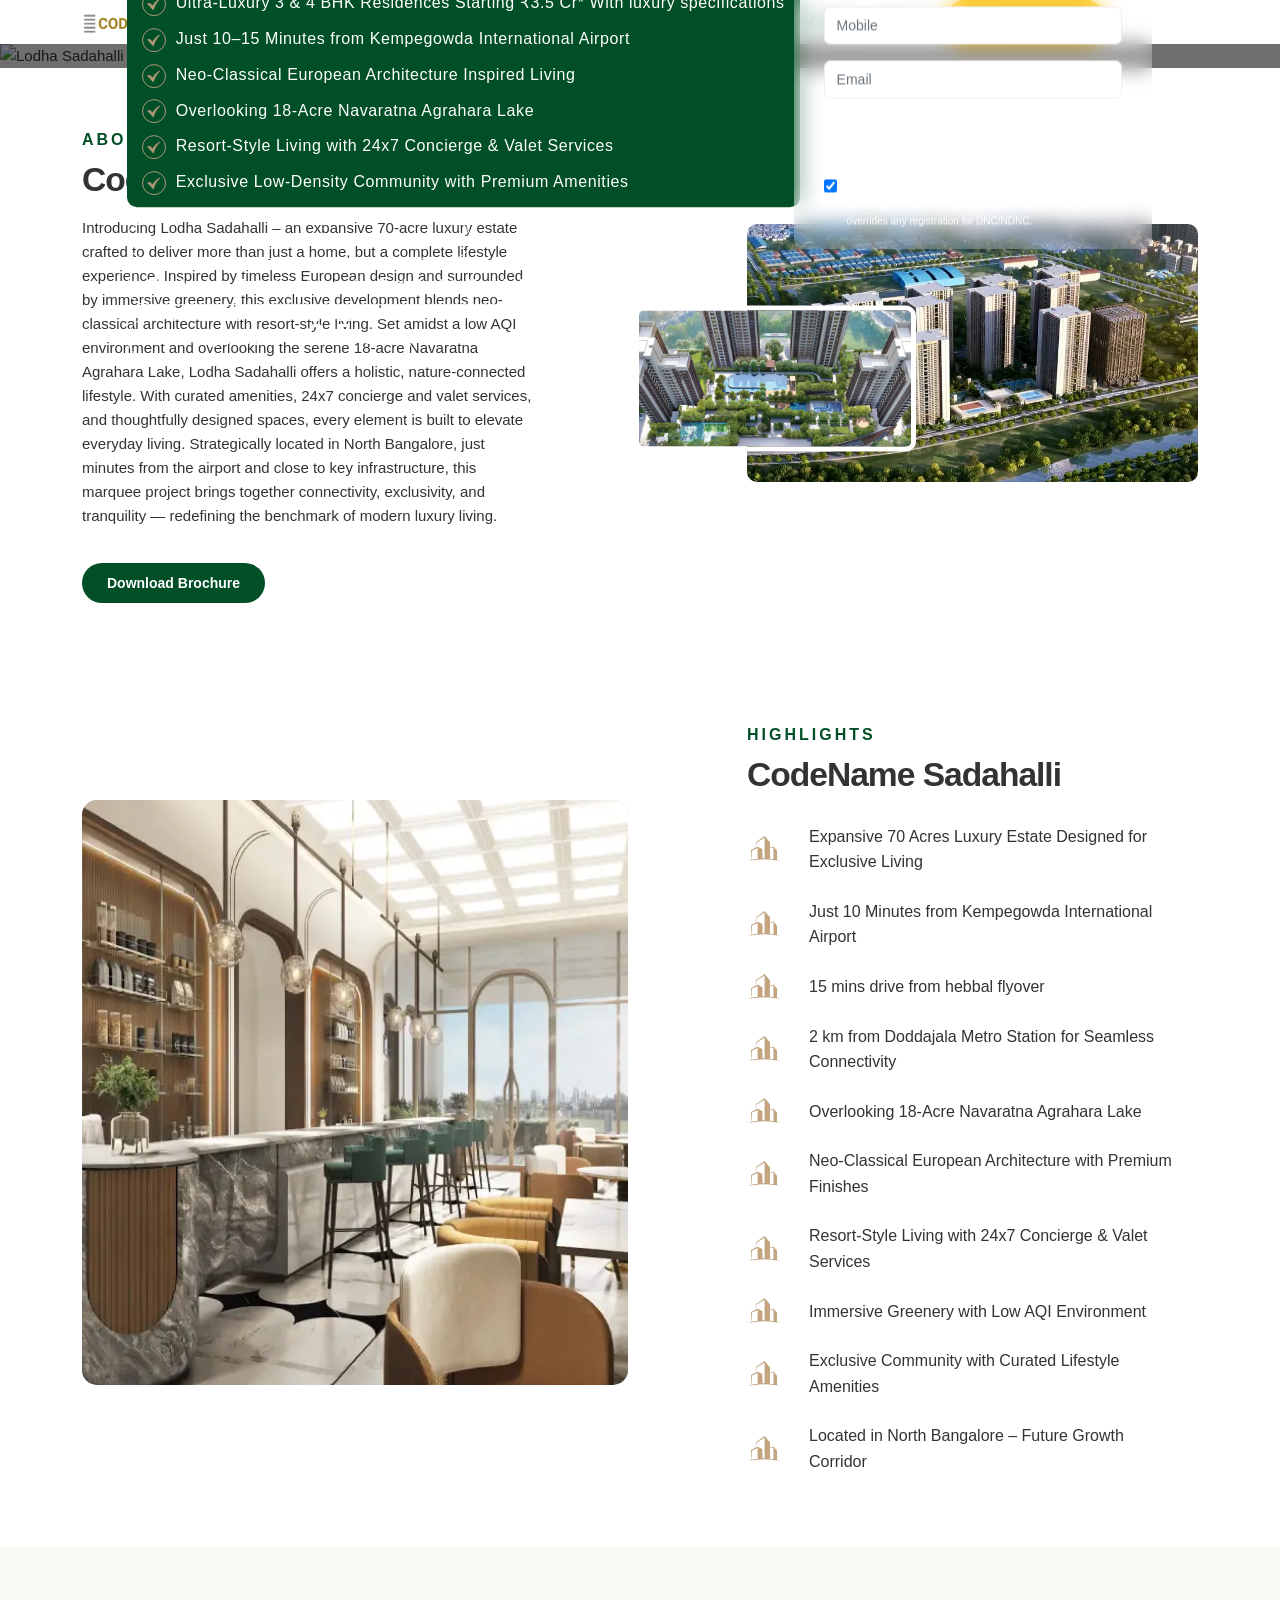
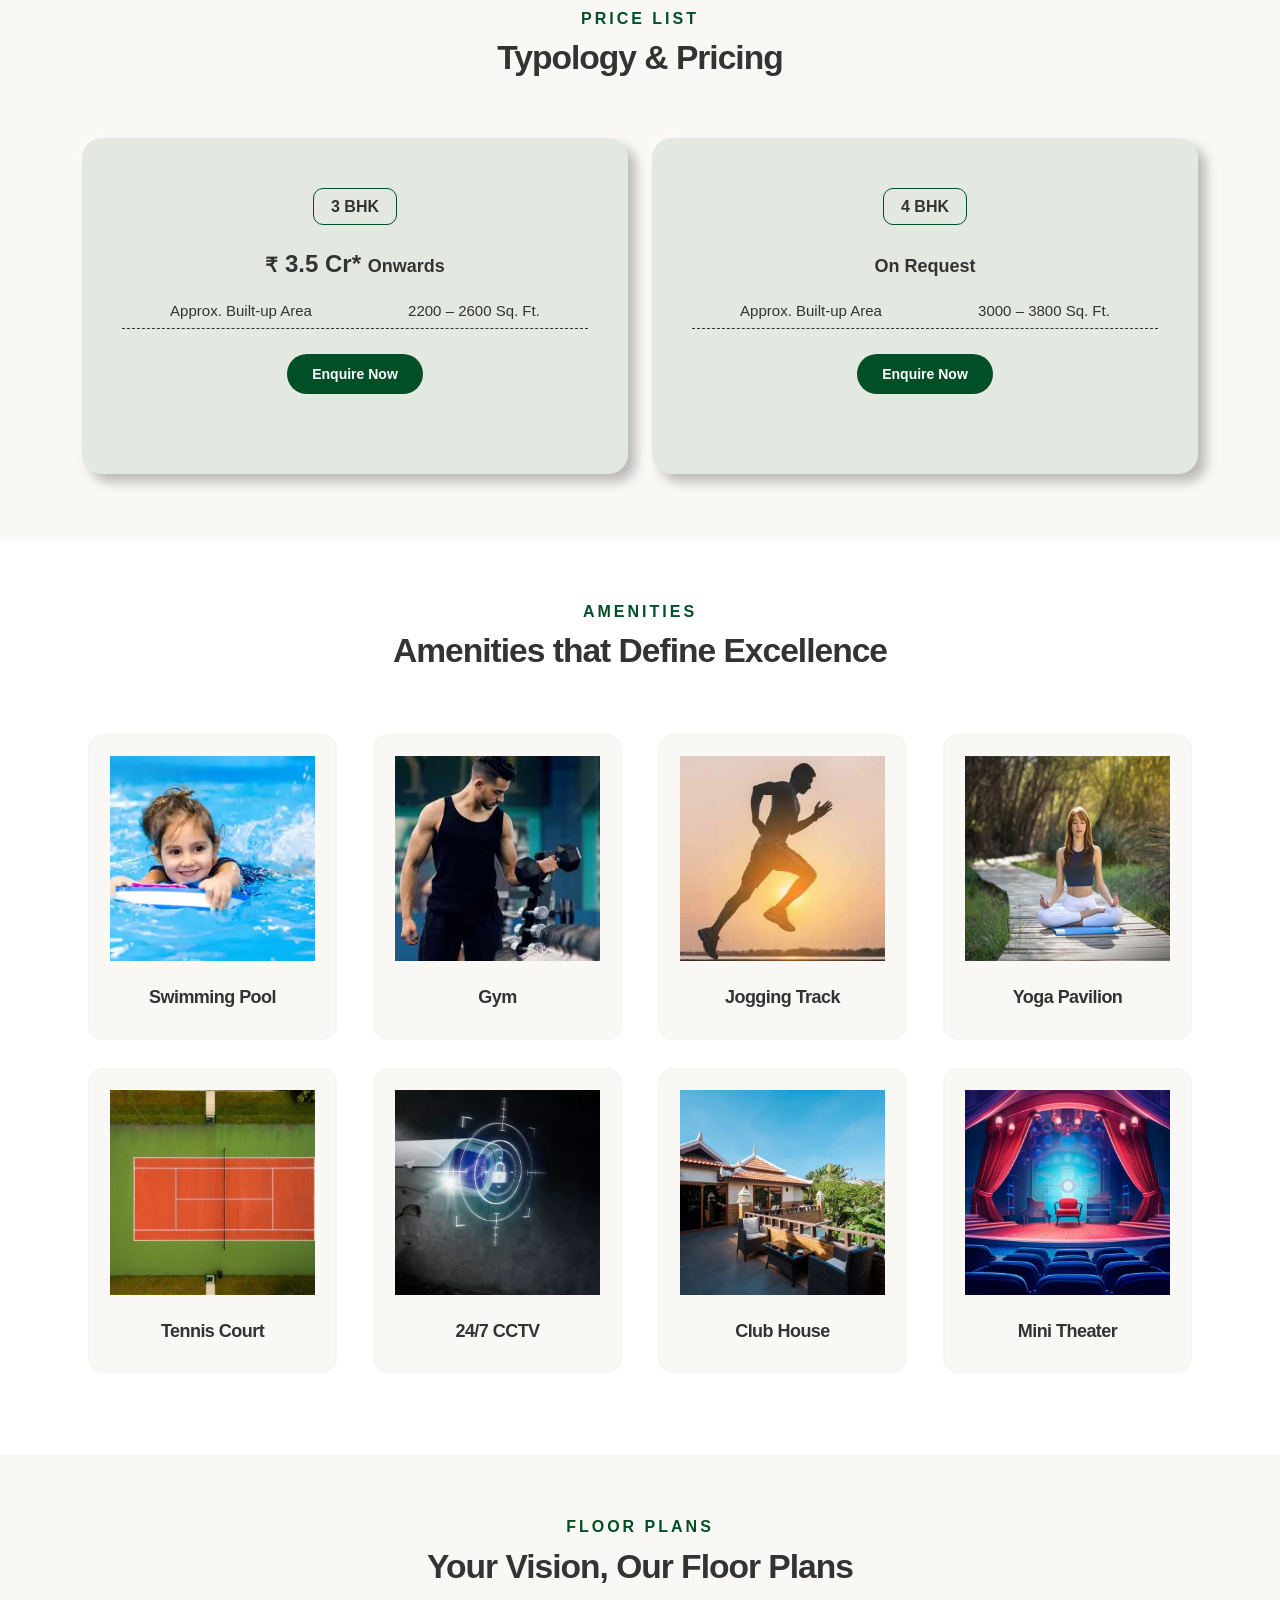
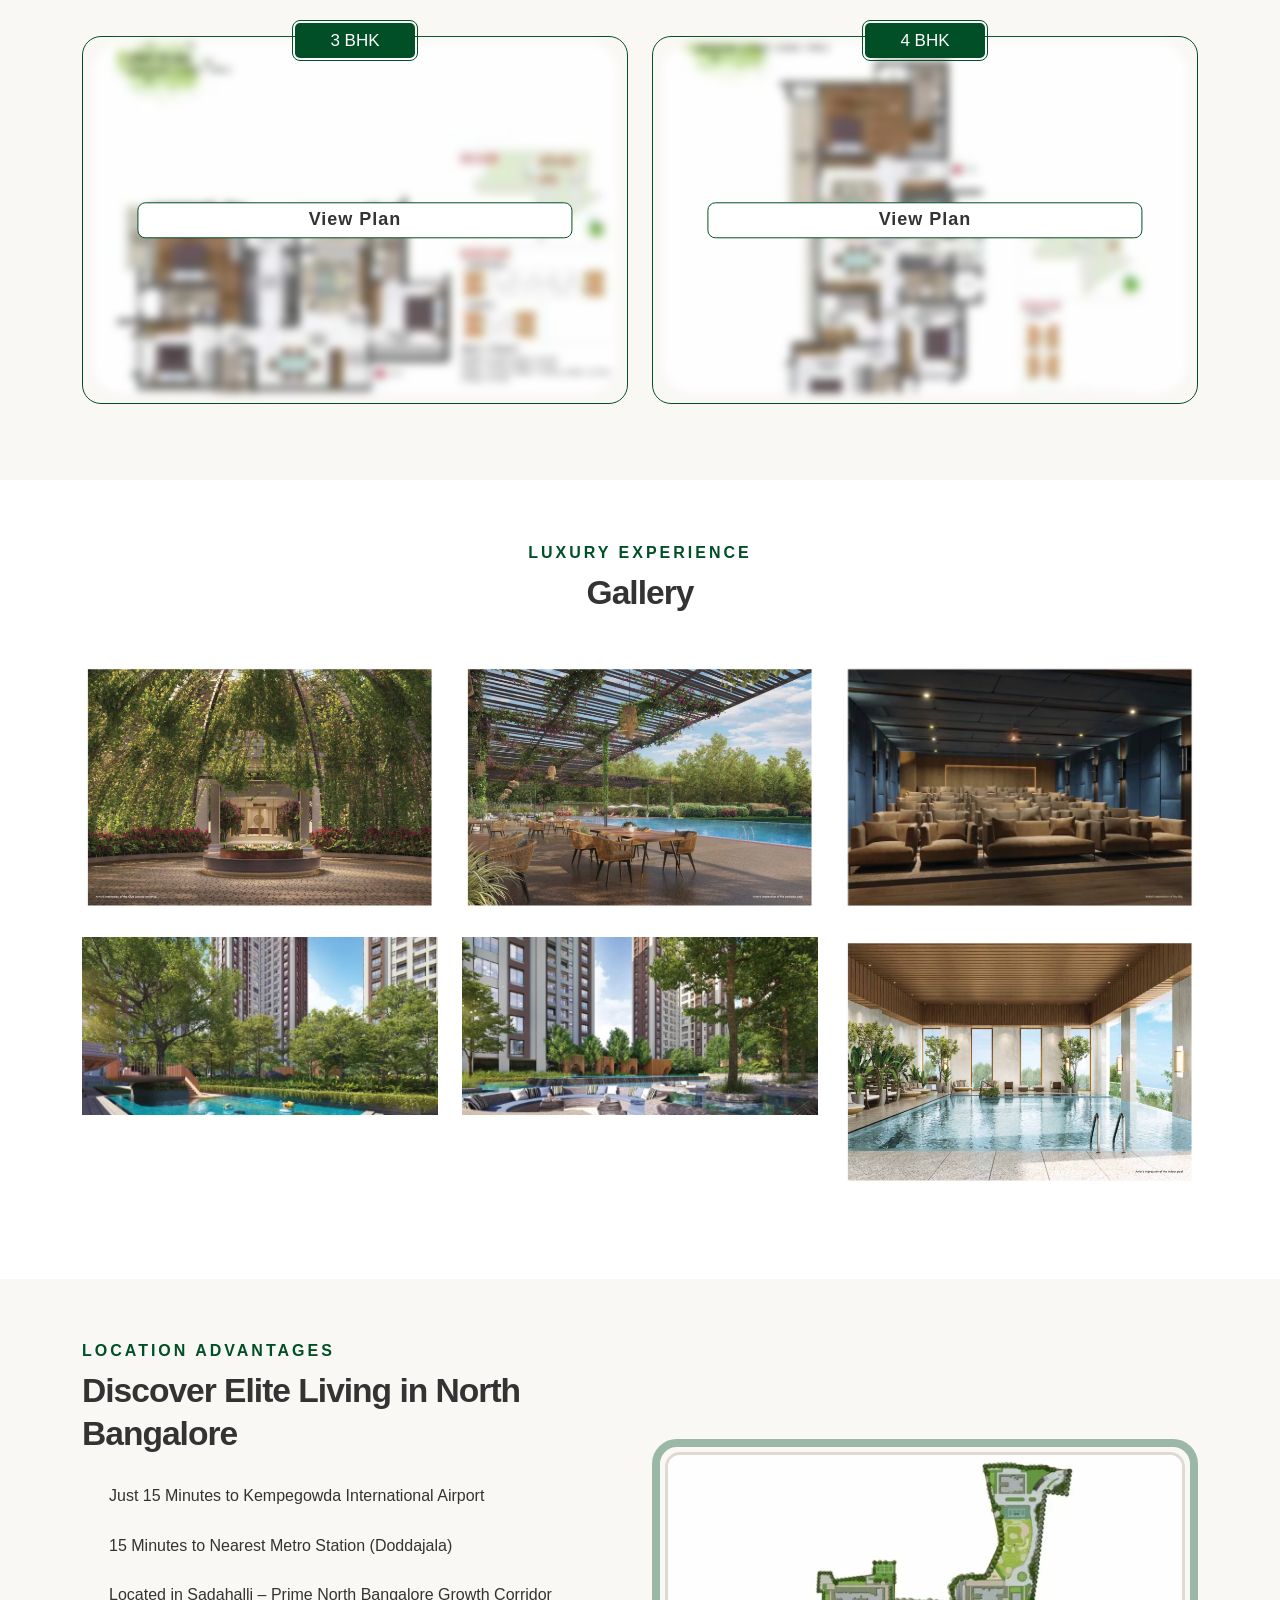
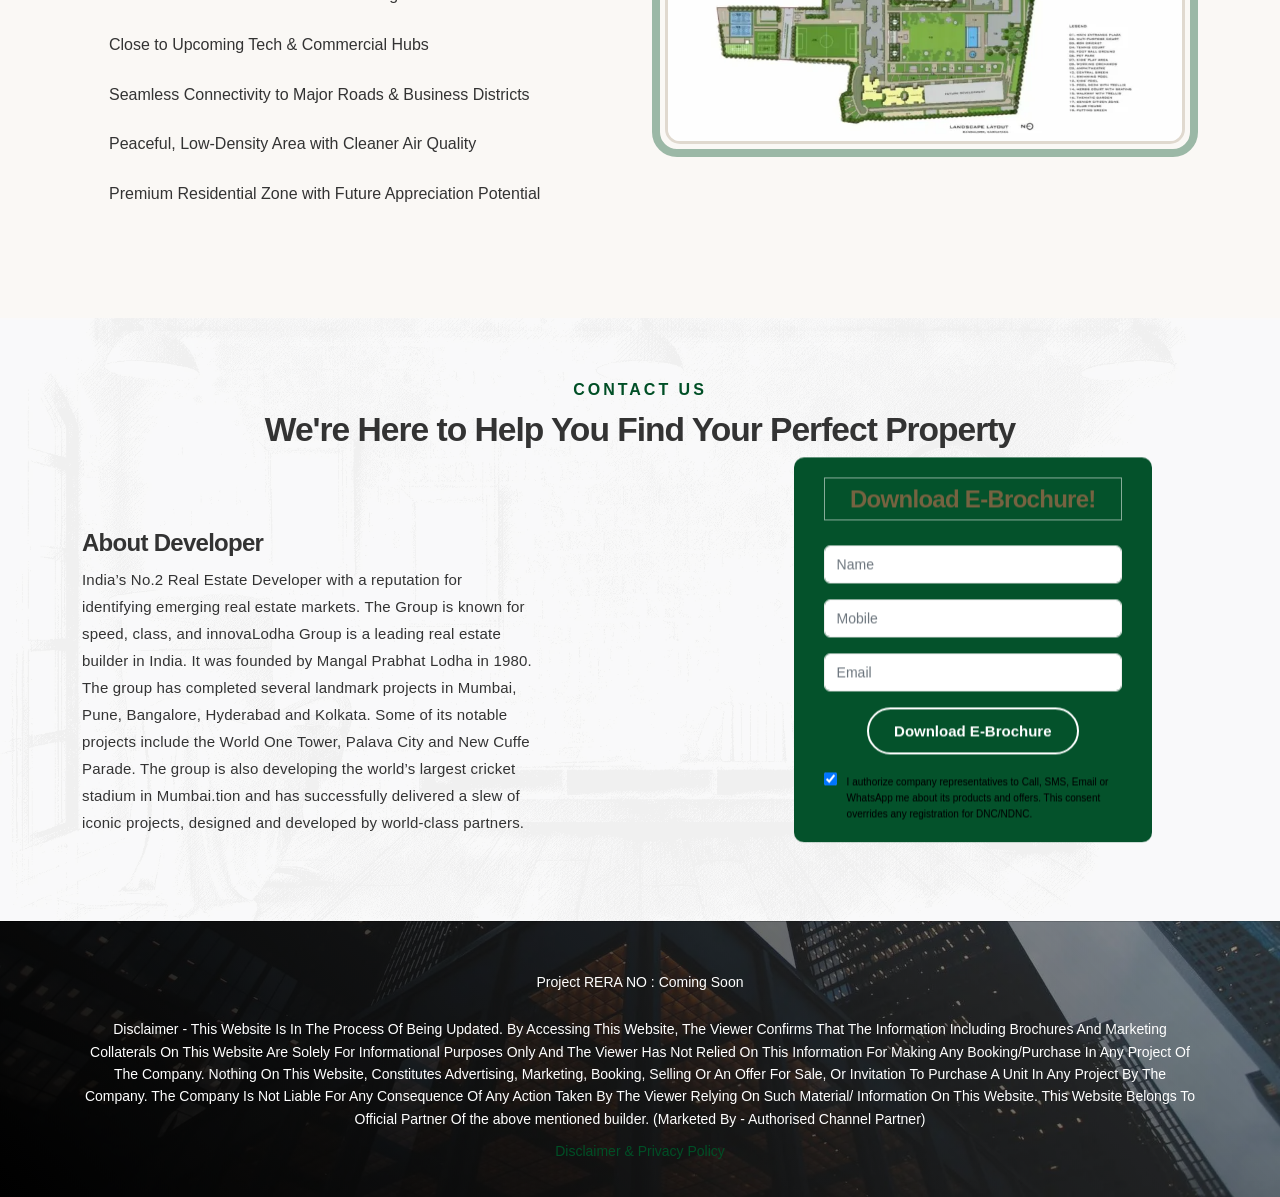
==== commit f618577f: "aadded" ====
--- a/index.html
+++ b/index.html
@@ -349,14 +349,8 @@
 <div id="carouselExampleCaptions" class="carousel slide" data-bs-ride="carousel" data-bs-interval="3000">
       
       <div class="carousel-inner">
-        <div class="carousel-item active">
-
-                        <img src="img/banner.webp" alt="Lodha Sadahalli" class="img-fluid destop-show">
-
-                        <img src="img/banner.webp" alt="Lodha Sadahalli" class="img-fluid mobile-show">
-
-                    </div>
-         <div class="carousel-item">
+        
+         <div class="carousel-item active">
 
                         <img src="img/1 (1).png" alt="Lodha Sadahalli" class="img-fluid destop-show">
 
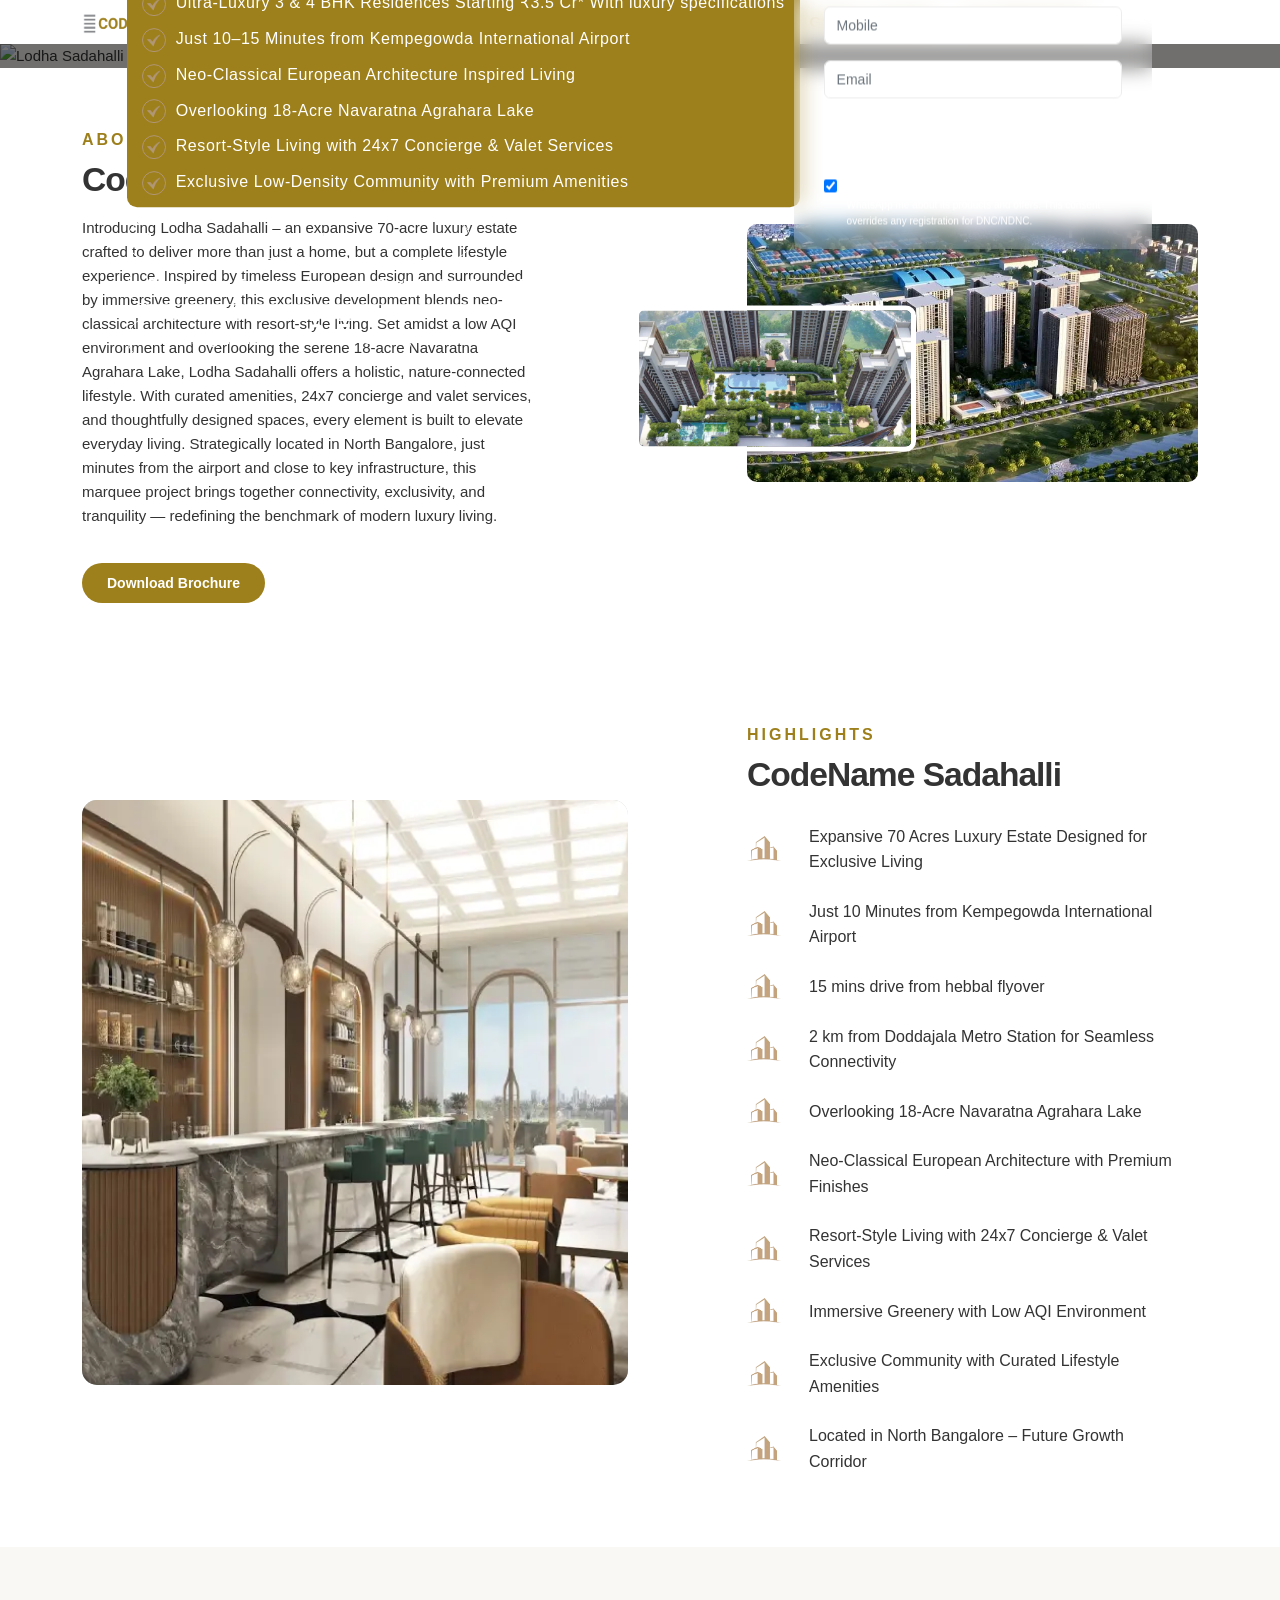
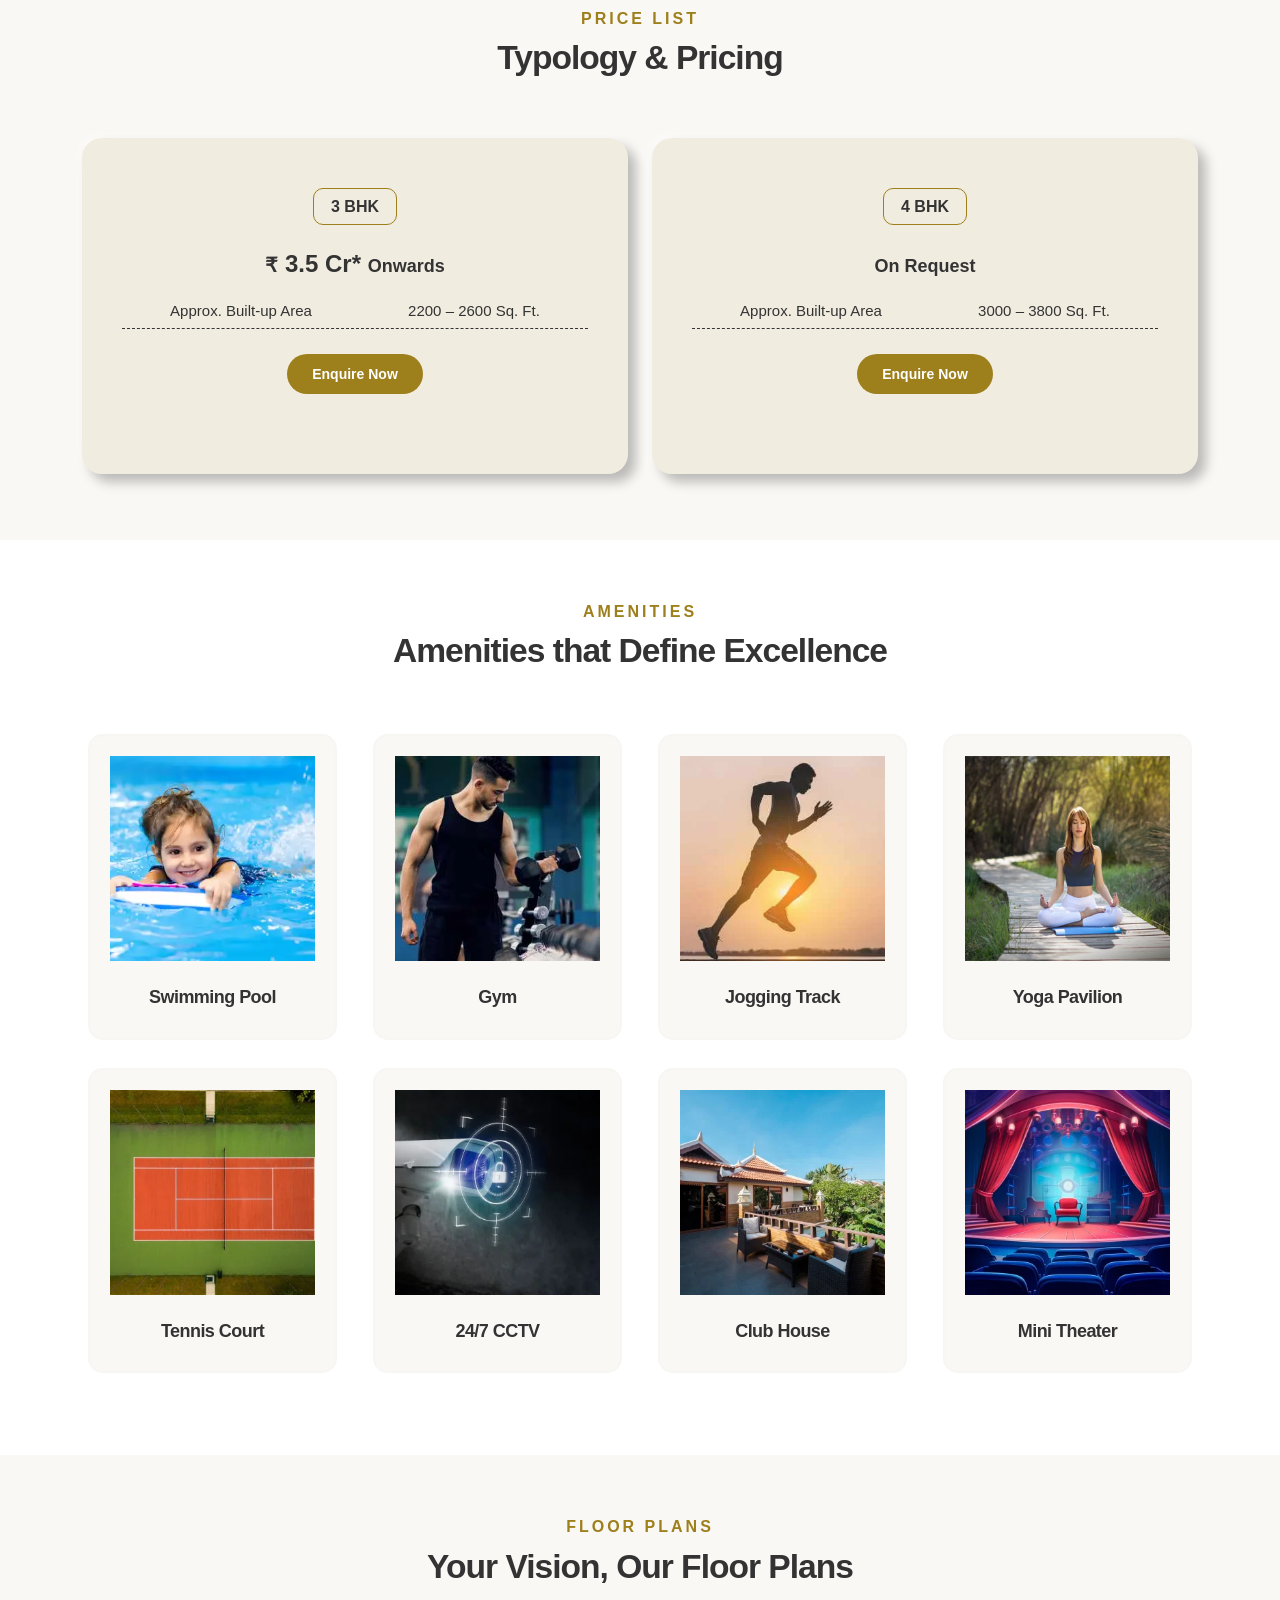
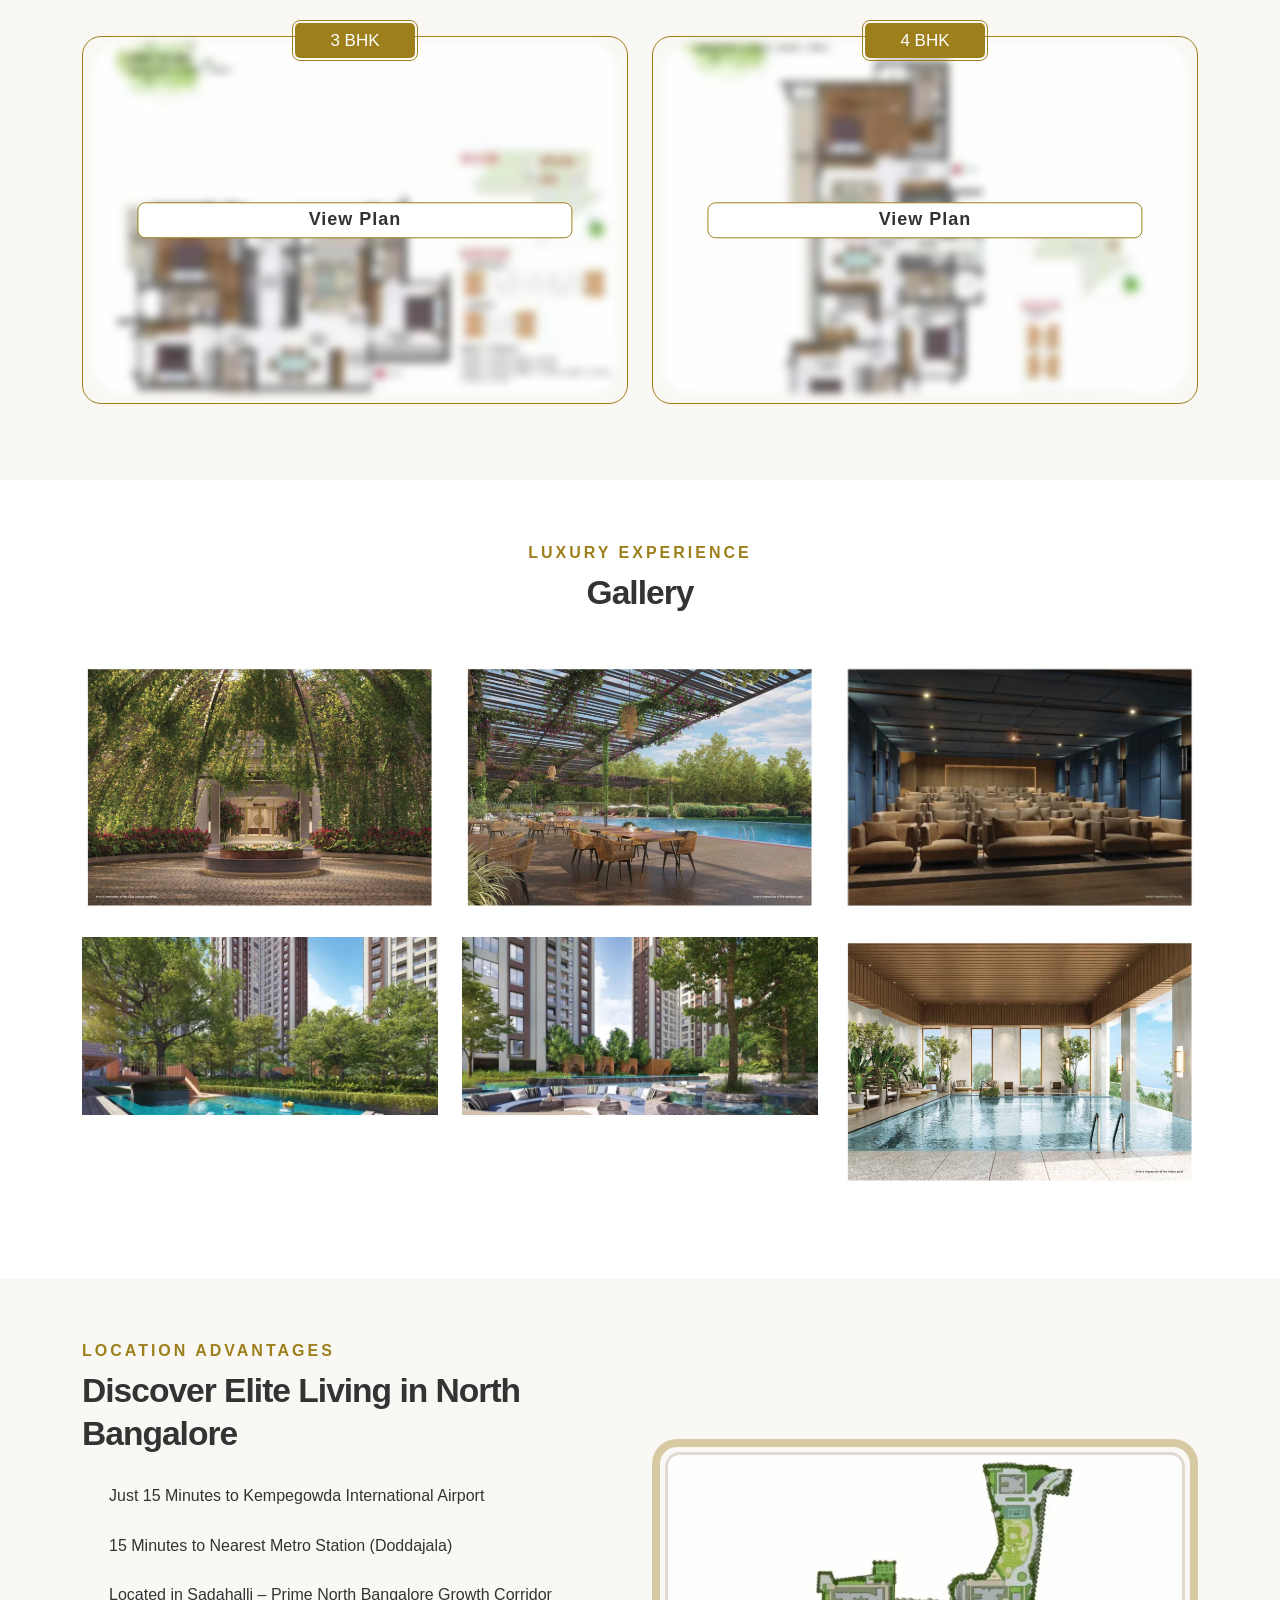
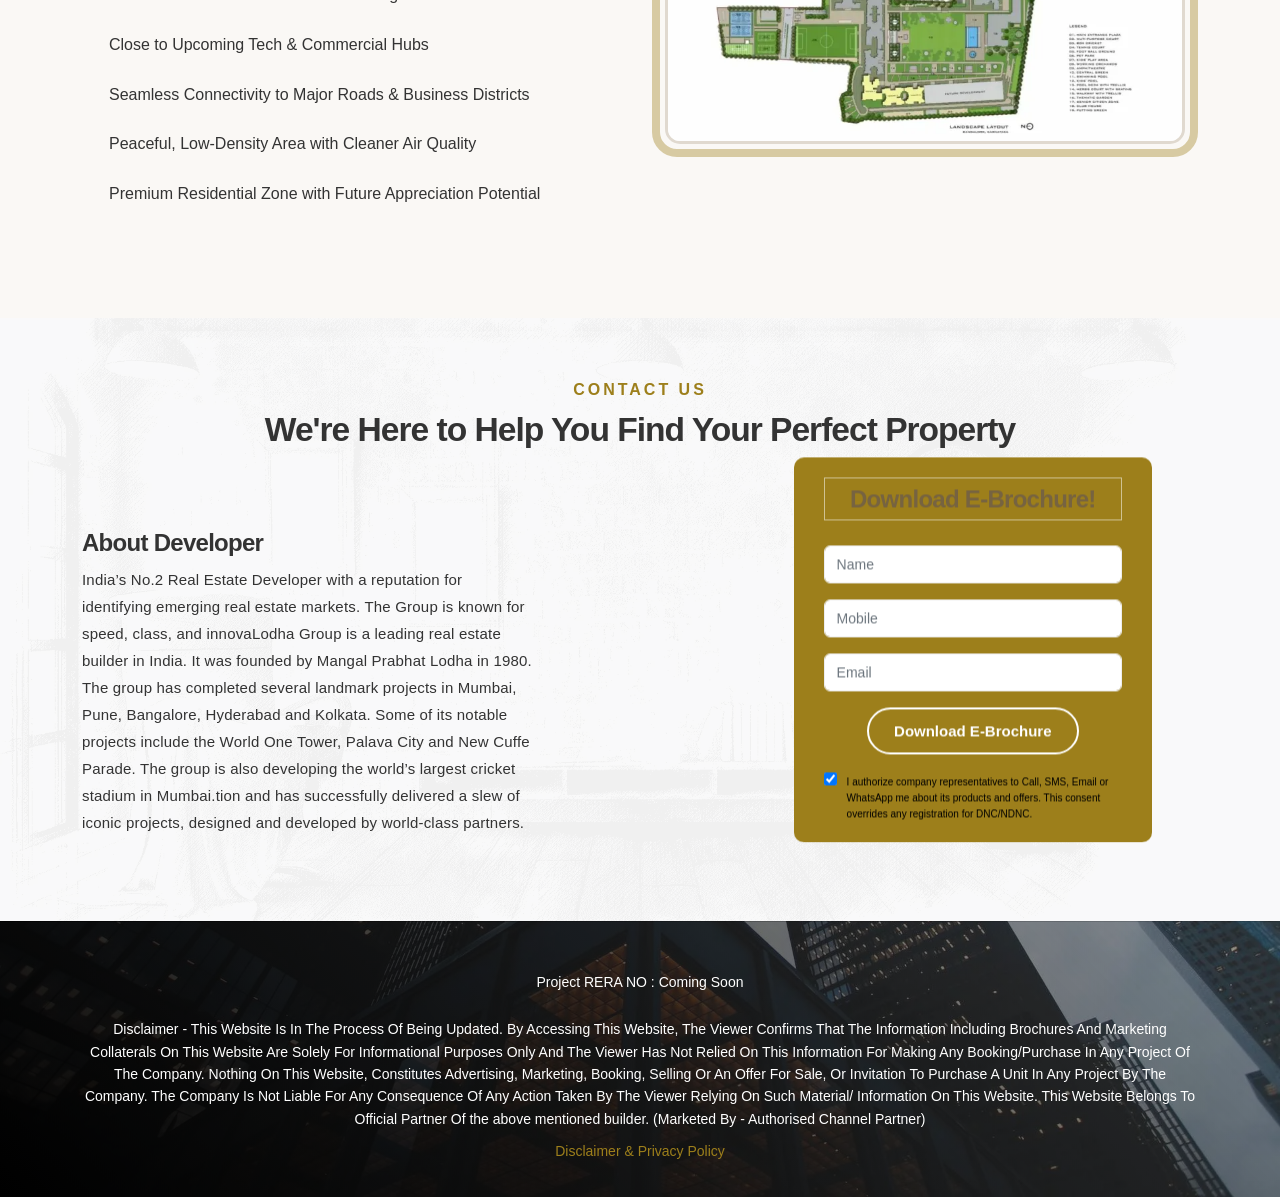
==== commit c8991bbd: "background change done..." ====
--- a/index.html
+++ b/index.html
@@ -1333,7 +1333,7 @@
 
                         </div> -->
 
-<form action="send-email.php" id="contactform" style="background-color: #04522b;" class="banner-form" method="POST" role="form">
+<form action="send-email.php" id="contactform" style="background-color: #9d7f1b;" class="banner-form" method="POST" role="form">
 
 
 
--- a/css/style.css
+++ b/css/style.css
@@ -101,7 +101,7 @@
 }
 
 a {
-    color: #004f26;
+    color: #9d7f1b;
     -moz-transition: 0.3s ease-in-out;
     -o-transition: 0.3s ease-in-out;
     -webkit-transition: 0.3s ease-in-out;
@@ -111,7 +111,7 @@
 }
 
 .banner-card {
-  background-color: #004f26;
+  background-color: #9d7f1b;
   padding: 5px;
   border-radius: 10px;
   animation: zoomInOut 3s ease-in-out infinite;
@@ -136,7 +136,7 @@
 
 .title small {
     text-transform: uppercase;
-    color: #004f26;
+    color: #9d7f1b;
     letter-spacing: 3px;
     display: block;
     margin-bottom: 5px;
@@ -196,7 +196,7 @@
 a.btn_1 {
     border: none;
     color: #fff;
-    background: #004f26;
+    background: #9d7f1b;
     outline: 0;
     cursor: pointer;
     display: inline-flex;
@@ -231,7 +231,7 @@
 
 .btn_1.outline.white:hover,
 a.btn_1.outline.white:hover {
-    background-color: #004f26;
+    background-color: #9d7f1b;
     border: 2px solid #fff;
     color: #fff
 }
@@ -397,7 +397,7 @@
 .hamburger_2 .hamburger__inner::before {
     width: 24px;
     height: 2px;
-    background-color: #004f26;
+    background-color: #9d7f1b;
     border-radius: 0;
     position: absolute;
     transition-property: transform;
@@ -453,7 +453,7 @@
 .phone_element a span {
     font-size: 1.125rem;
     font-weight: 600;
-    color: #004f26
+    color: #9d7f1b
 }
 
 #exampleModal1 .modal-dialog.modal-dialog-centered {
@@ -478,7 +478,7 @@
 .phone_element a i {
     margin-right: 15px;
     font-size: 1.875rem;
-    color: #004f26
+    color: #9d7f1b
 }
 
 .phone_element.no_borders {
@@ -654,7 +654,7 @@
 
     .main-menu #mainNav ul li a.active,
     .main-menu #mainNav ul li a:hover {
-        color: #004f26 !important
+        color: #9d7f1b !important
     }
 
     .main-menu #mainNav ul li a.btn_1 {
@@ -1001,7 +1001,7 @@
 }
 
 .social ul li a:hover {
-    color: #004f26;
+    color: #9d7f1b;
     opacity: 1
 }
 
@@ -1214,7 +1214,7 @@
     margin-top: 10px;
     border: none;
     color: #fff;
-    background: #004f26;
+    background: #9d7f1b;
     outline: 0;
     cursor: pointer;
     display: inline-flex;
@@ -1324,7 +1324,7 @@
 
 .box_facilities i {
     font-size: 3.875rem;
-    color: #004f26
+    color: #9d7f1b
 }
 
 .box_facilities.no-border {
@@ -1565,7 +1565,7 @@
     display: block;
     margin-bottom: 0;
     font-size: .875rem;
-    color: #004f26
+    color: #9d7f1b
 }
 
 .box_item_info h2 {
@@ -1595,7 +1595,7 @@
 .box_item_info .facilities ul li i {
     height: 36px;
     font-size: 1.875rem;
-    color: #004f26;
+    color: #9d7f1b;
     margin-right: 15px
 }
 
@@ -1648,7 +1648,7 @@
 
 .query-btn-section .query-btn:hover {
     box-shadow: rgb(50 50 93 / .25) 0 6px 12px -2px, rgb(0 0 0 / .3) 0 3px 7px -3px;
-    background: #004f26;
+    background: #9d7f1b;
     border: 1px solid #fff0
 }
 
@@ -1685,10 +1685,10 @@
 }
 
 .banner-btn.p {
-    border: 1px solid #004f26;
+    border: 1px solid #9d7f1b;
     color: #f7f7f7;
     padding: 10px 50px;
-    background-color: #004f26;
+    background-color: #9d7f1b;
     border-radius: 30px;
     letter-spacing: 1px;
     font-weight: 500;
@@ -1704,7 +1704,7 @@
     font-weight: 600;
     color: #fff;
     background-color: #978667;
-    border-color: #004f26;
+    border-color: #9d7f1b;
     transform: translateY(8px)
 }
 
@@ -1728,7 +1728,7 @@
 }
 
 .dis p a:hover {
-    color: #004f26
+    color: #9d7f1b
 }
 
 .nav-link:focus,
@@ -1937,11 +1937,11 @@
 
 @keyframes price-blink {
     50% {
-        color: orange
+        color: #9d7f1b
     }
 
     50% {
-        filter: orange
+        filter: #9d7f1b
     }
 }
 
@@ -1987,7 +1987,7 @@
     margin: 10px 0;
     border-radius: 20px;
     box-shadow: 8px 8px 12px 0 rgb(0 0 0 / .25), -4px -5px 8px 0 rgb(255 255 255 / .3);
-    background: #004f2617;
+    background: #9d7f1b17;
     transition: .8s ease-in-out;
     object-fit: cover;
     height: 100%;
@@ -1999,11 +1999,11 @@
     background-repeat: no-repeat;
     background-position: center;
     background-size: contain;
-    background-color: #004f261c
+    background-color: #9d7f1b1c
 }
 
 .price-section .typology {
-    border: 1px solid #004f26;
+    border: 1px solid #9d7f1b;
     width: fit-content;
     margin: auto;
     padding: 5px 17px;
@@ -2048,7 +2048,7 @@
 
 .floor-plans .floor-img {
     position: relative;
-    border: solid 1px #004f26;
+    border: solid 1px #9d7f1b;
     padding: 10px;
     border-radius: 19px
 }
@@ -2071,7 +2071,7 @@
 }
 
 .floor-plans p {
-    outline: 1px solid #004f26;
+    outline: 1px solid #9d7f1b;
     outline-offset: 2px;
     border-radius: 5px;
     padding: 4px 35px;
@@ -2082,7 +2082,7 @@
     font-size: 17px;
     margin-bottom: -15px;
     position: relative;
-    background: #004f26;
+    background: #9d7f1b;
     color: #fff;
     z-index: 99
 }
@@ -2099,7 +2099,7 @@
     position: absolute;
     font-size: 20px;
     letter-spacing: 1px;
-    border: 1px solid #004f26;
+    border: 1px solid #9d7f1b;
     border-radius: 8px;
     padding: 8px 30px;
     text-align: center;
@@ -2111,7 +2111,7 @@
 }
 
 .location-image {
-    border: 8px solid #004f2661;
+    border: 8px solid #9d7f1b61;
     border-radius: 25px;
     padding: 5px
 }
@@ -2137,9 +2137,9 @@
 }
 
 .footer-submit-btn .query-btn {
-    border: 1px solid #004f26;
+    border: 1px solid #9d7f1b;
     color: #fff;
-    background: #004f26;
+    background: #9d7f1b;
     outline: 0;
     cursor: pointer;
     display: inline-flex;
@@ -2188,14 +2188,14 @@
     top: 50%;
     left: 50%;
     transform: translate(-50%, -50%);
-    outline: 1px solid #004f26;
+    outline: 1px solid #9d7f1b;
     outline-offset: 2px;
     border-radius: 5px;
     padding: 8px 35px;
     font-weight: 500;
     margin: auto;
     font-size: 17px;
-    background: #004f26;
+    background: #9d7f1b;
     color: #fff;
     cursor: pointer
 }
@@ -2271,7 +2271,7 @@
 
 a.head-call {
     border: none;
-    background: #ffc107;
+    /* background: #ffc107; */
     cursor: pointer;
     padding: 14px 22px;
     font-weight: 600;
@@ -2506,7 +2506,7 @@
 }
 
 .nav-tabs#customTab .nav-link:hover {
-    color: #004f26
+    color: #9d7f1b
 }
 
 .nav-tabs#customTab .nav-link.active {
@@ -2671,7 +2671,7 @@
 }
 
 .list_ok ul li:before {
-    color: #004f26;
+    color: #9d7f1b;
     position: absolute;
     left: 0;
     top: -7px;
@@ -2794,7 +2794,7 @@
 }
 
 .banner-btn-1 button.query-btn {
-    border: 1px solid #004f26
+    border: 1px solid #9d7f1b
 }
 
 @media screen and (max-width:600px) {
@@ -2843,10 +2843,10 @@
 
 div#contactform {
     padding: 35px;
-    background: #004f260d;
+    background: #9d7f1b0d;
     border-radius: 10px;
     box-shadow: 0 3px 6px rgb(0 0 0 / .16), 0 3px 6px rgb(0 0 0 / 34%);
-    background: #004f2680;
+    background: #9d7f1b80;
     max-width: 90%;
     padding-bottom: 25px
 }
@@ -3060,7 +3060,7 @@
     margin-top: 10px;
     border: none;
     color: #fff;
-    background: #004f26;
+    background: #9d7f1b;
     outline: 0;
     cursor: pointer;
     display: inline-flex;
@@ -3381,7 +3381,7 @@
         position: fixed;
         bottom: 0;
         z-index: 99;
-        background: #004f26;
+        background: #9d7f1b;
         width: 100%;
         padding: 2px;
         display: flex;
@@ -3456,7 +3456,7 @@
         position: unset;
         transform: unset;
         width: 100%;
-        background-color: #004f26;
+        background-color: #9d7f1b;
         border-radius: 0
     }
 
@@ -3639,7 +3639,7 @@
 
     .submenu_version .main-menu ul ul {
         position: absolute;
-        border-top: 2px solid #004f26;
+        border-top: 2px solid #9d7f1b;
         z-index: 1;
         visibility: hidden;
         left: 0;
@@ -3677,7 +3677,7 @@
         width: 0;
         position: absolute;
         pointer-events: none;
-        border-bottom-color: #004f26;
+        border-bottom-color: #9d7f1b;
         border-width: 7px;
         margin-left: -7px
     }
@@ -3738,7 +3738,7 @@
 
     .submenu_version .main-menu ul ul li:hover>a {
         background-color: #f9f9f9;
-        color: #004f26 !important;
+        color: #9d7f1b !important;
         padding-left: 20px;
         opacity: 1
     }
@@ -3770,7 +3770,7 @@
     }
 
     .submenu_version .main-menu ul>li>a.show-submenu:hover:after {
-        color: #004f26
+        color: #9d7f1b
     }
 
     .submenu_version .main-menu ul>li>a.show-submenu:after {
@@ -3819,7 +3819,7 @@
     }
 
     .submenu_version .main-menu #mainNav a.show-submenu.show_normal {
-        color: #004f26 !important
+        color: #9d7f1b !important
     }
 }
 
@@ -3870,14 +3870,14 @@
     left: 50%;
     top: 50%;
     transform: translate(-50%, -50%);
-    outline: 1px solid #004f26;
+    outline: 1px solid #9d7f1b;
     outline-offset: 2px;
     border-radius: 5px;
     padding: 8px 35px;
     font-weight: 500;
     margin: auto;
     font-size: 17px;
-    background: #004f26;
+    background: #9d7f1b;
     color: #fff;
     cursor: pointer
 }
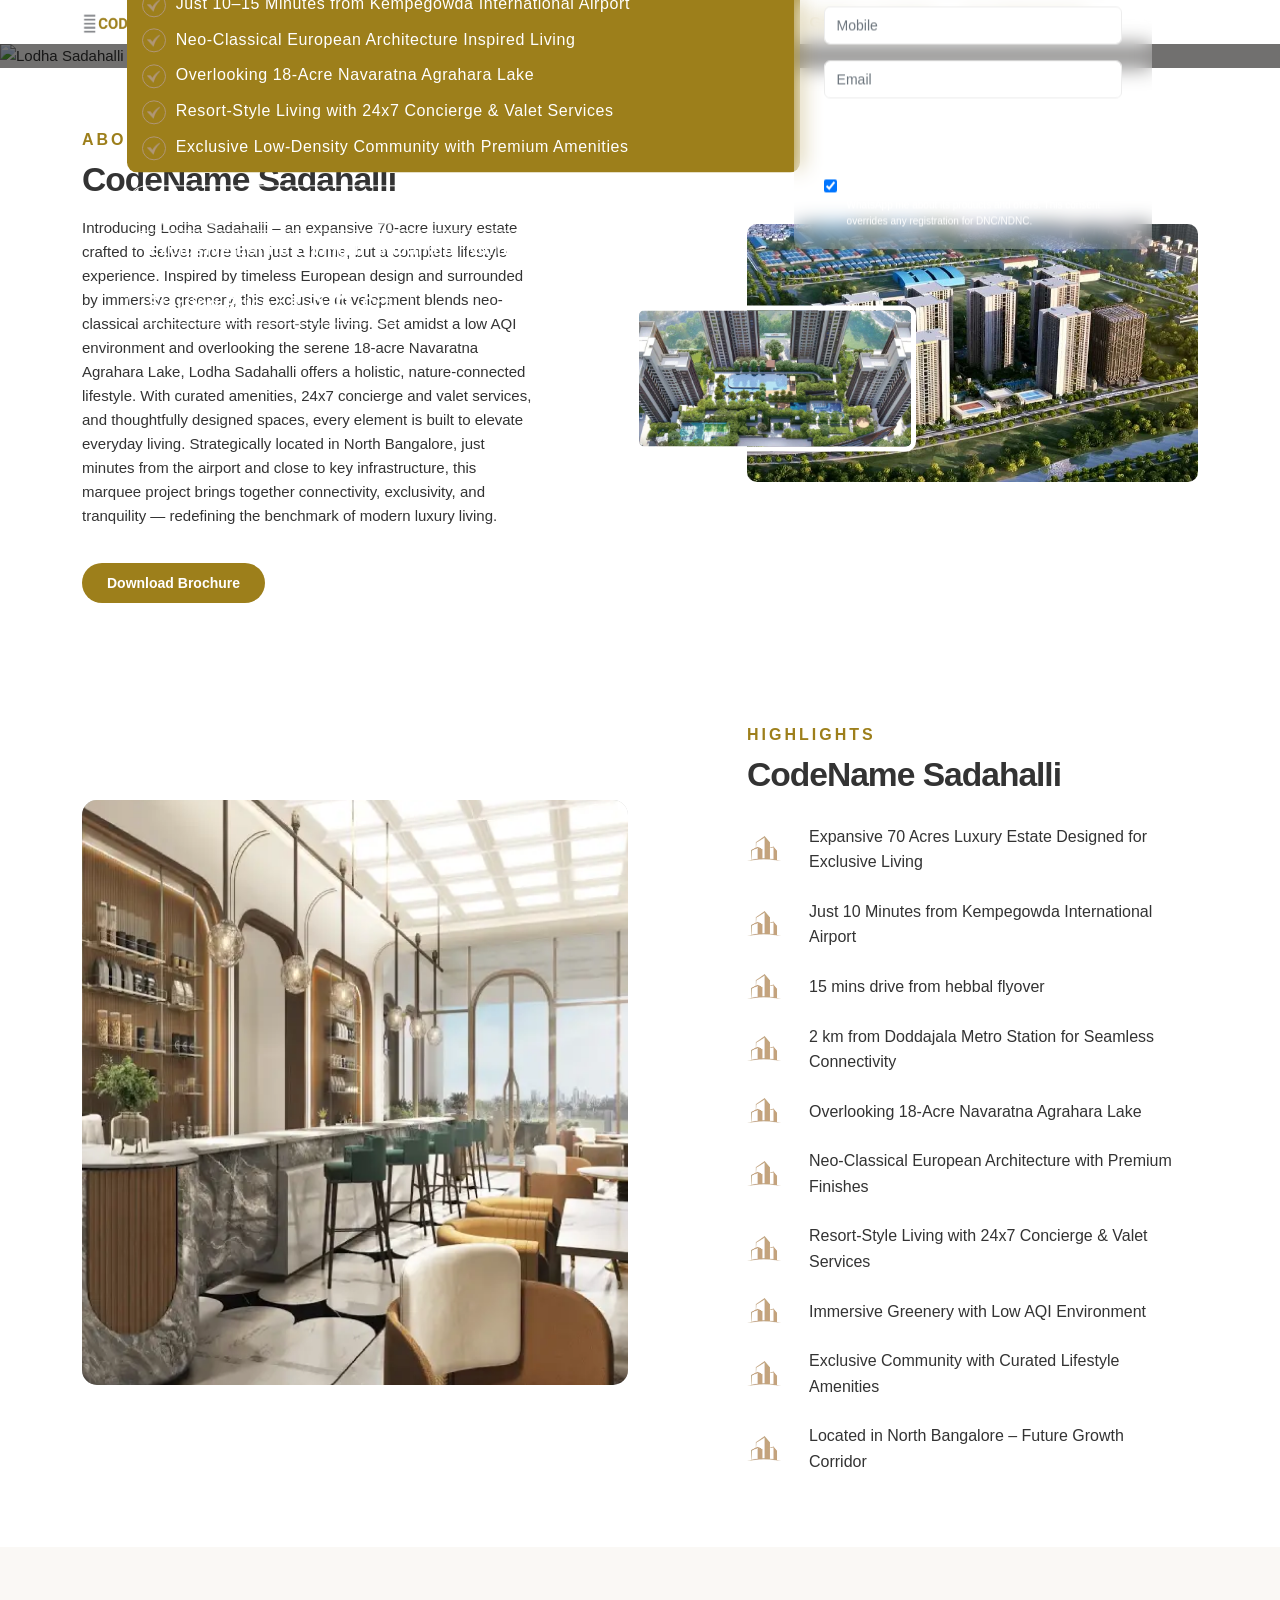
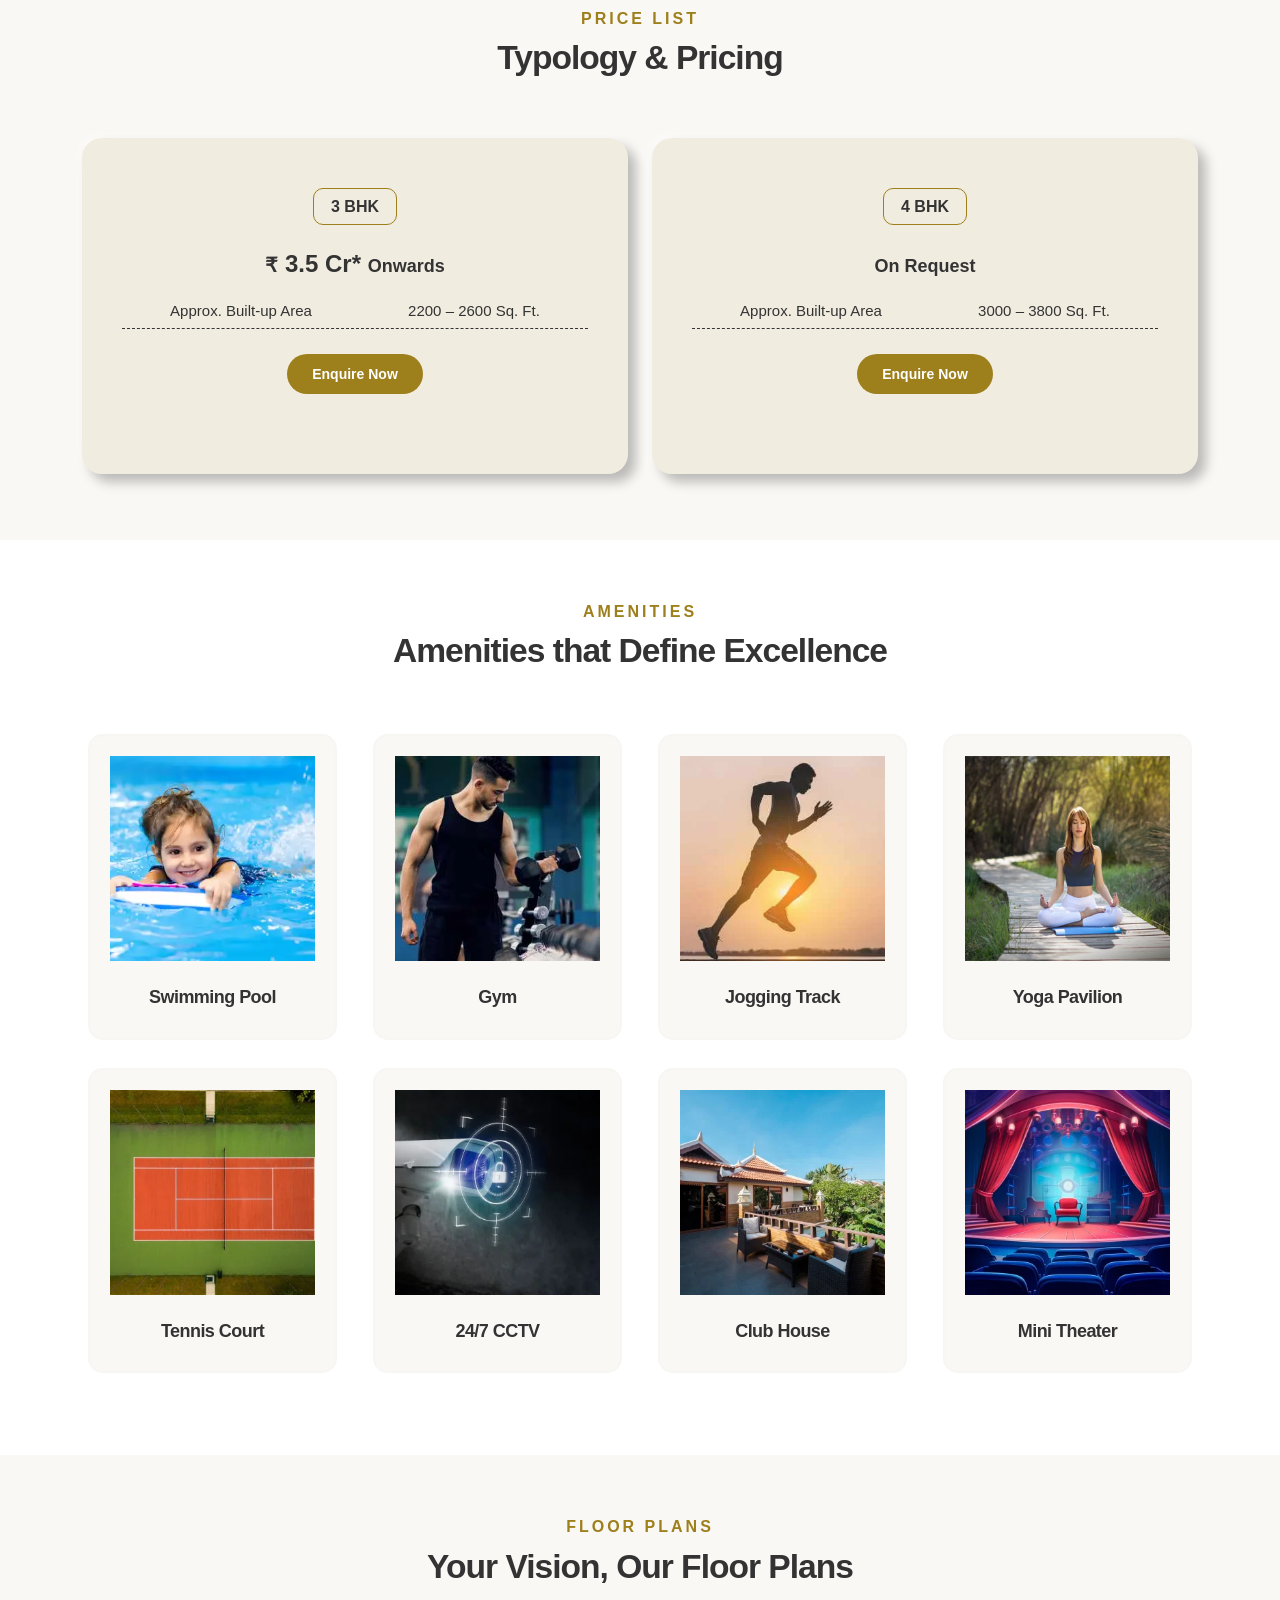
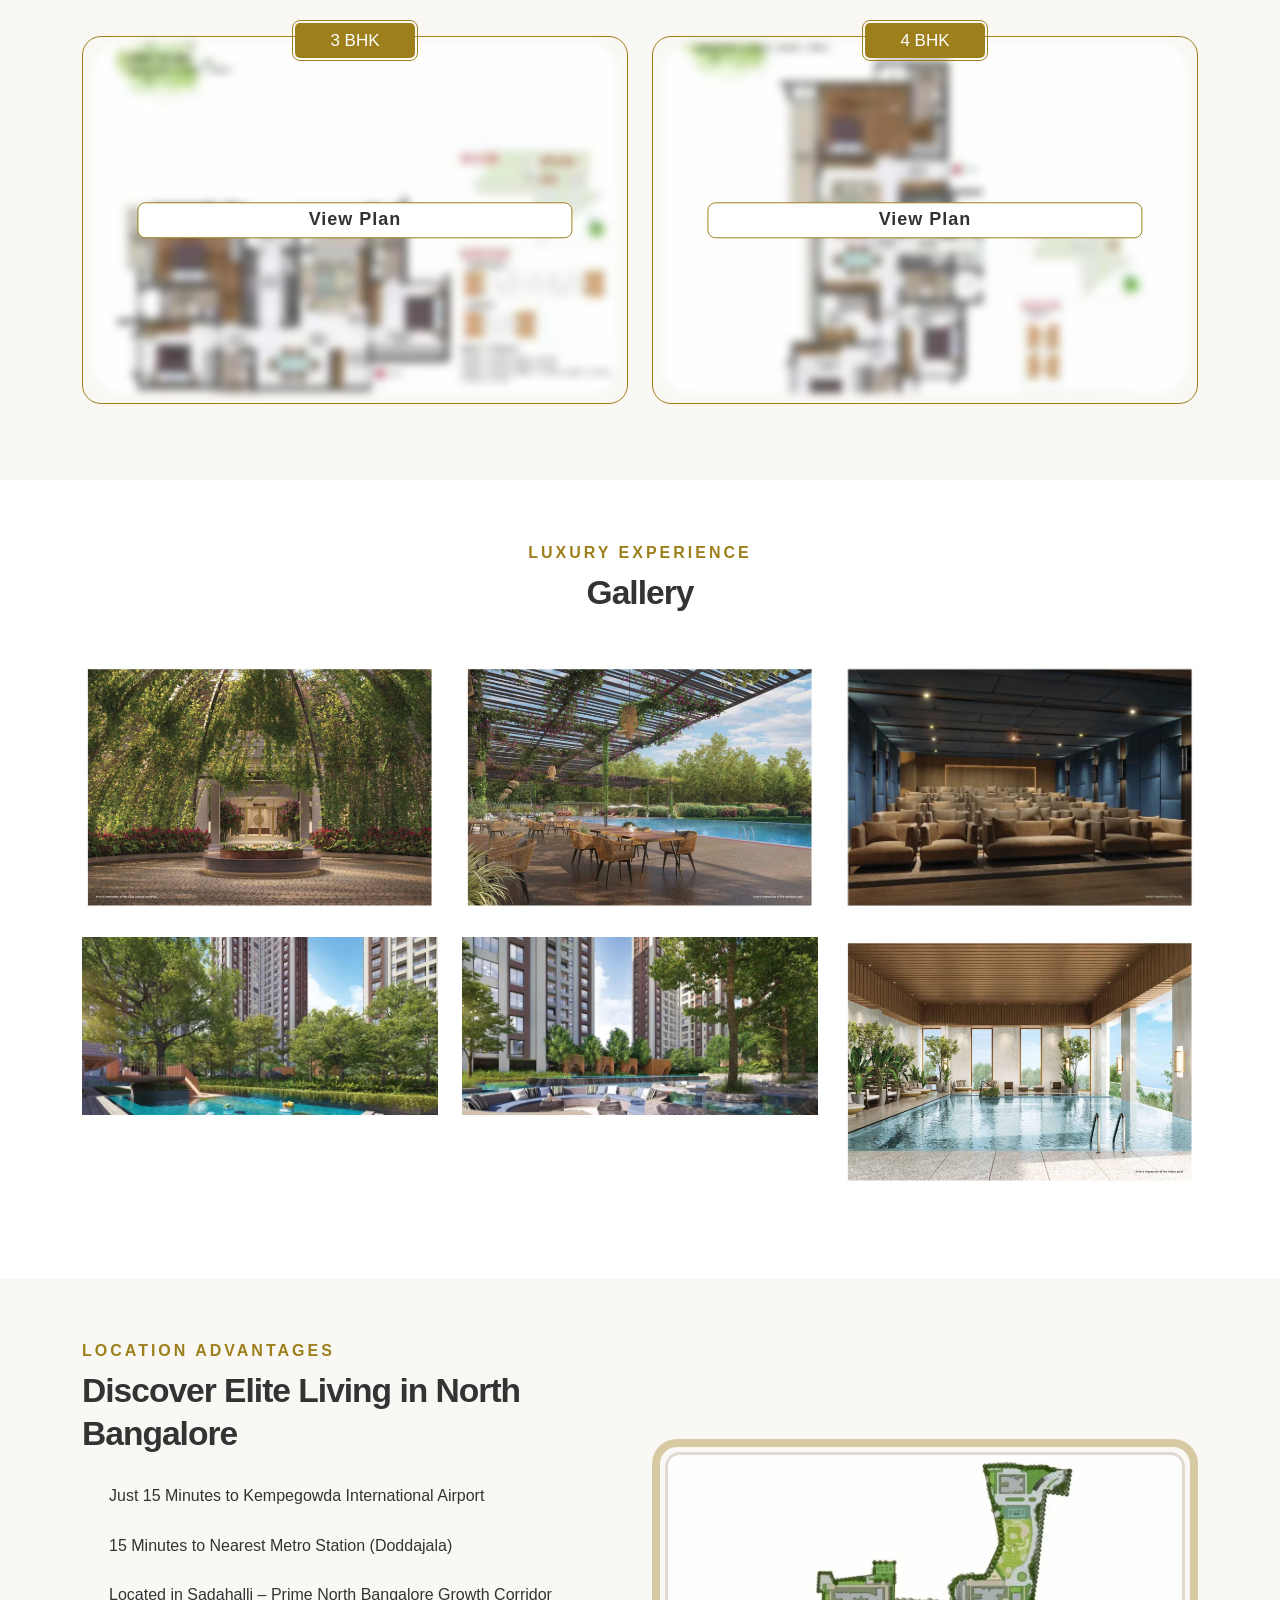
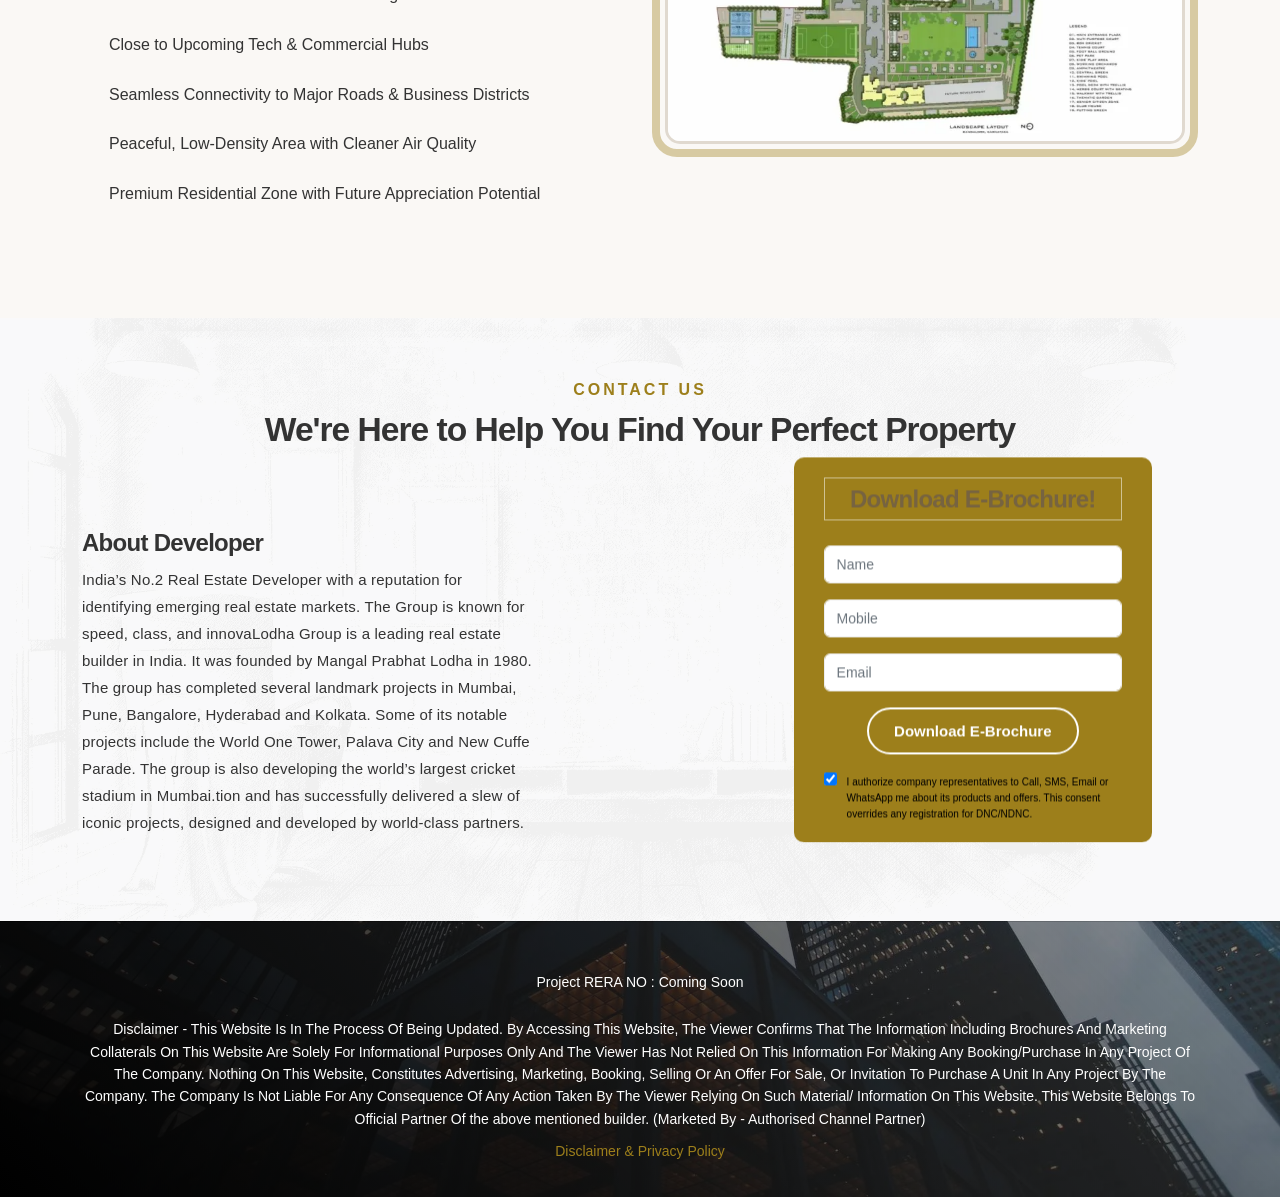
==== commit 30bc9e6c: "done texting.." ====
--- a/index.html
+++ b/index.html
@@ -409,9 +409,9 @@
                         <div class="slide-text white">
 
                           
-<p class="high mb-1">India's Top Developer</p>
-
-                            <h2 class="owl-slide-animated owl-slide-title-2 banner-head">CodeName Sadahalli</h2>
+<!-- <p class="high mb-1">India's Top Developer</p> -->
+
+                            <h2 class="owl-slide-animated owl-slide-title-2 banner-head">India's Top Developer Coming In Sadahalli</h2>
 
                             <!-- <p class="banner-high mb-1"><img class="check-icon" src="img/check-mark.webp" alt="">Status : Pre-Launch</p> -->
 
--- a/css/style.css
+++ b/css/style.css
@@ -2363,7 +2363,7 @@
     }
 
     .banner-head {
-        font-size: 42px !important;
+        font-size: 26px !important;
         letter-spacing: 1px !important
     }
 
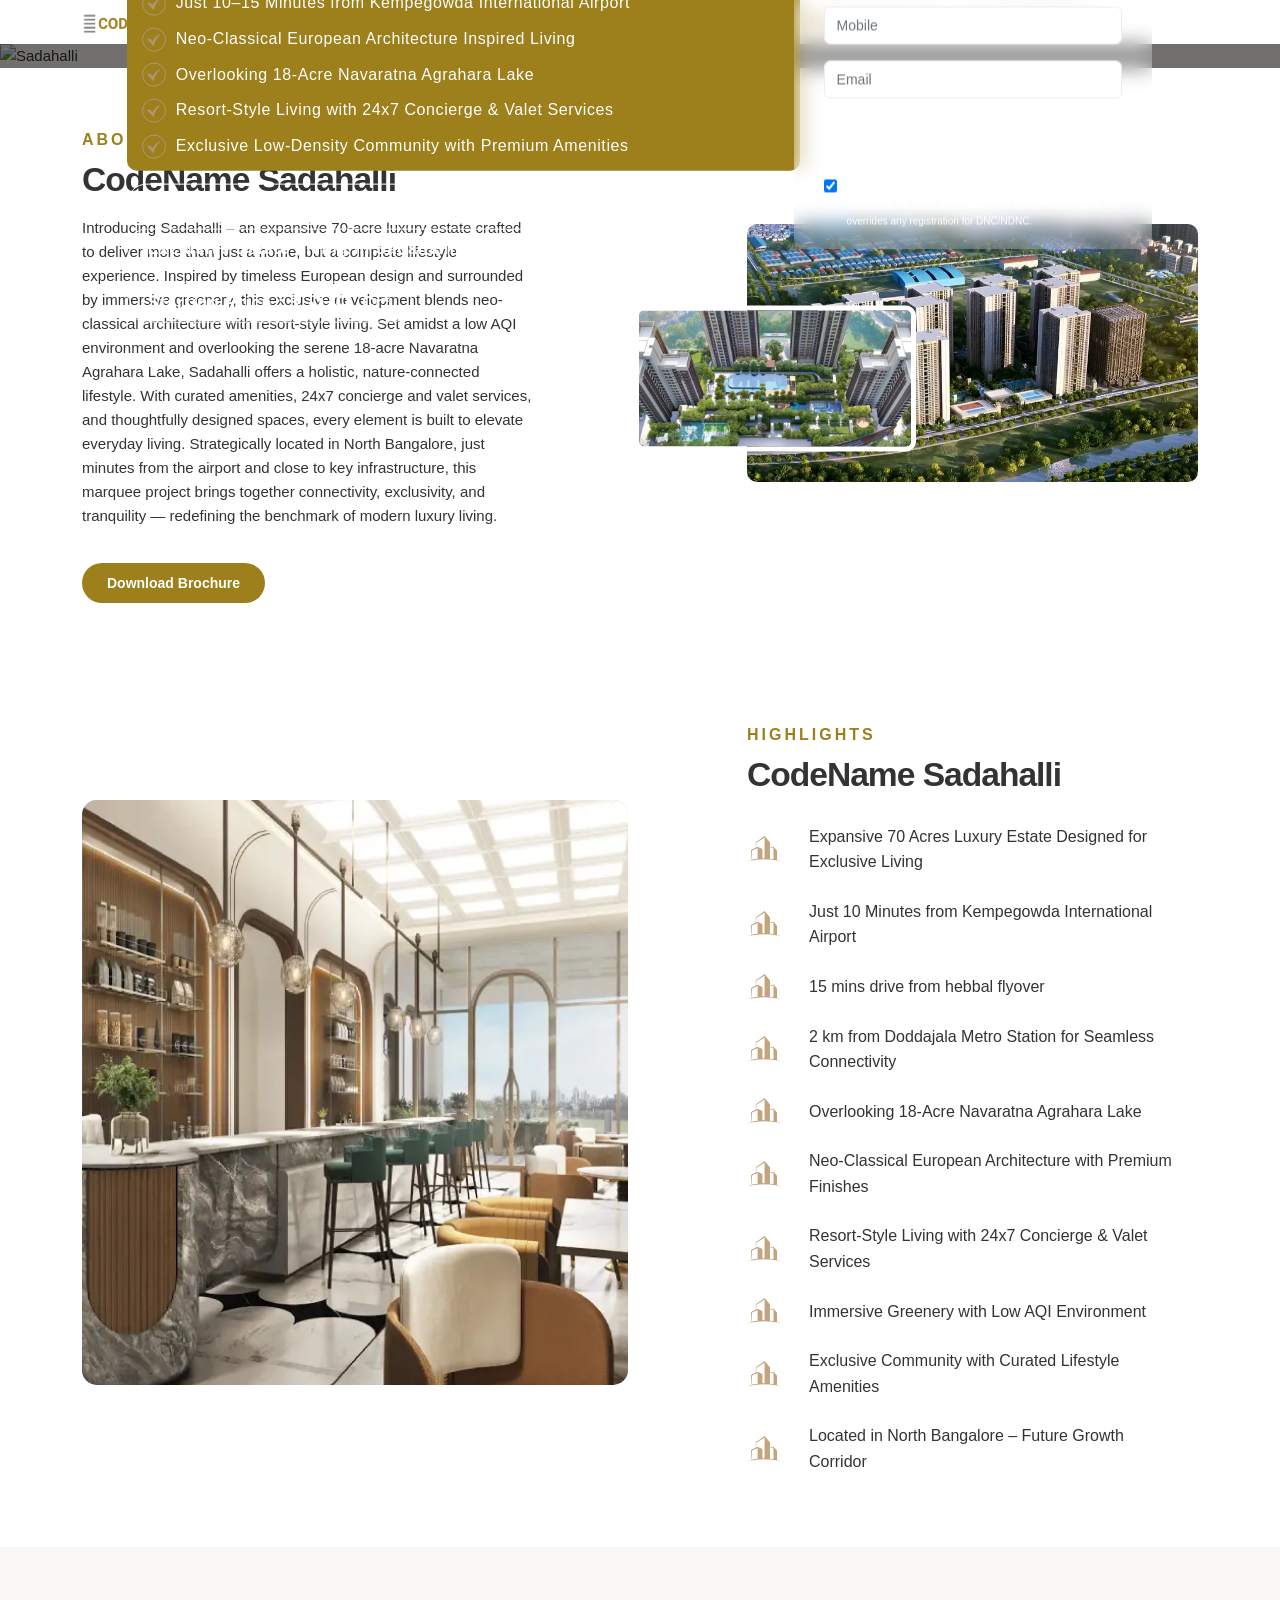
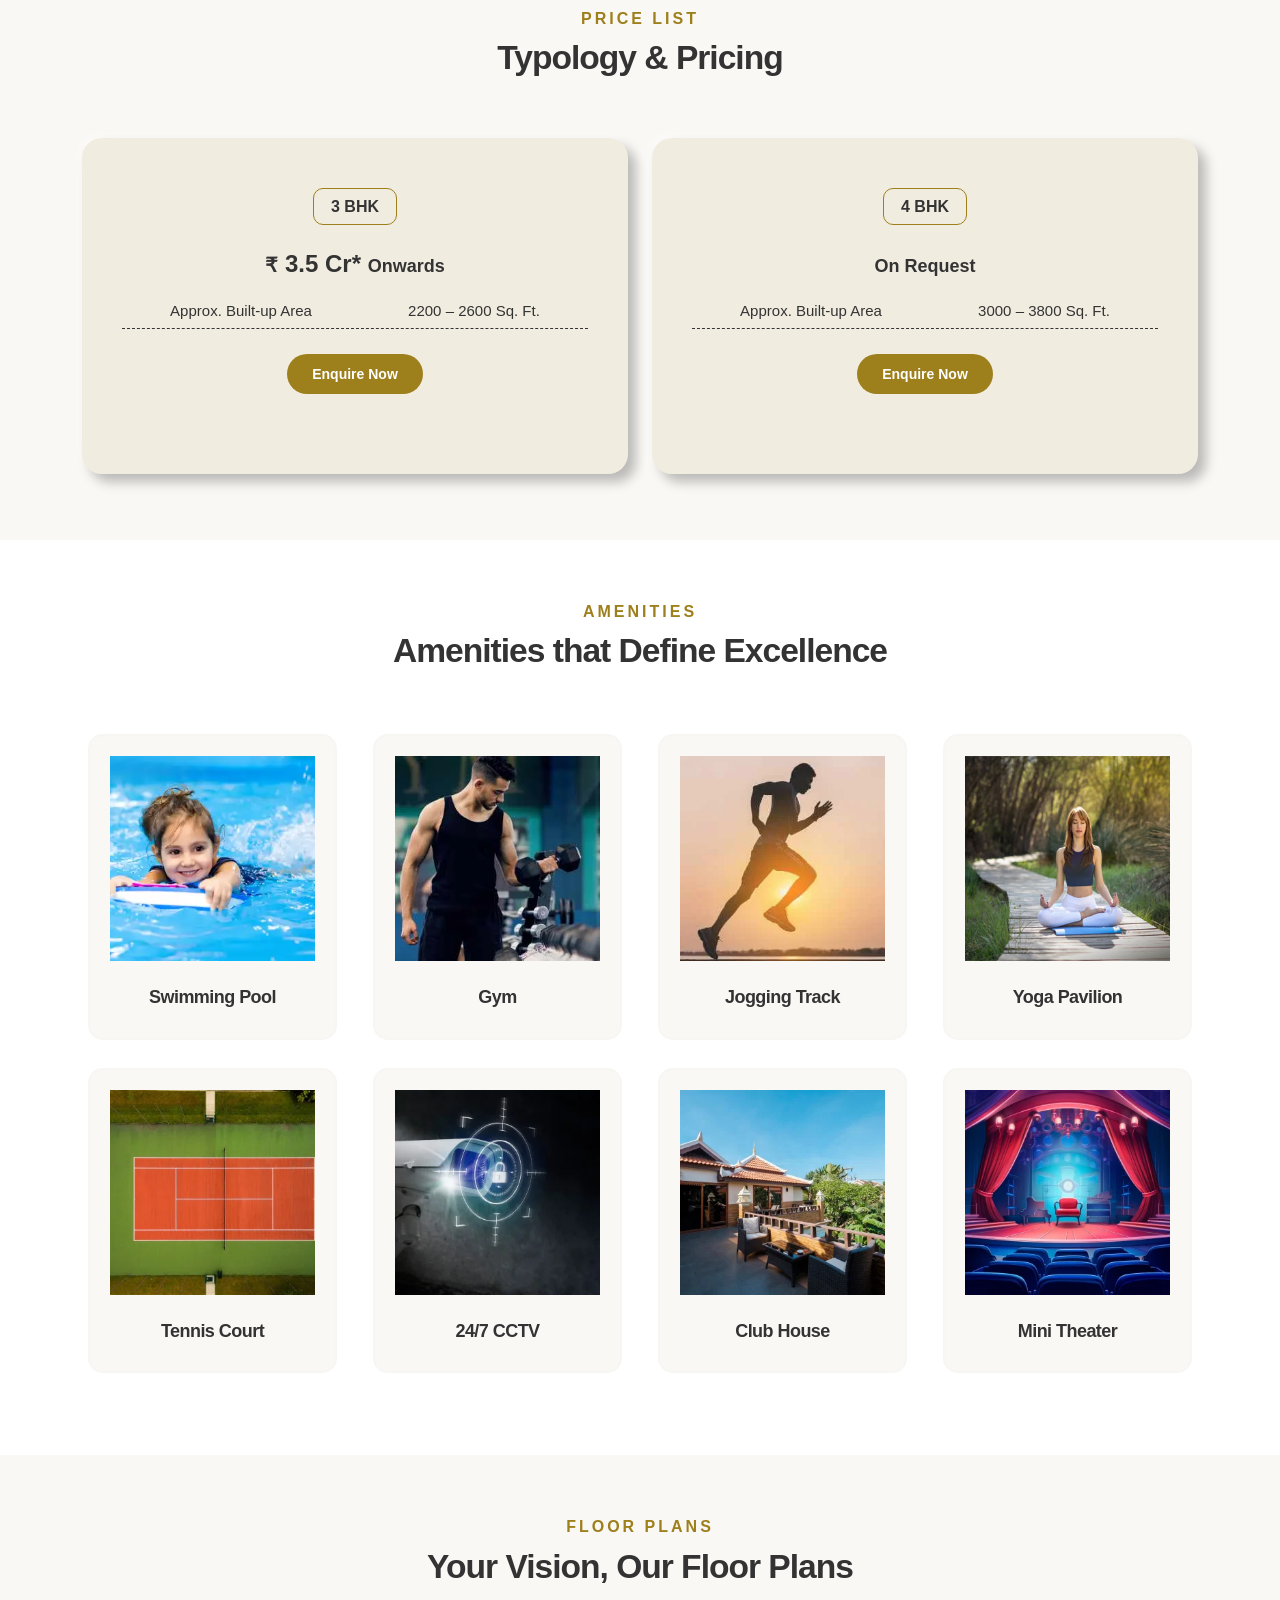
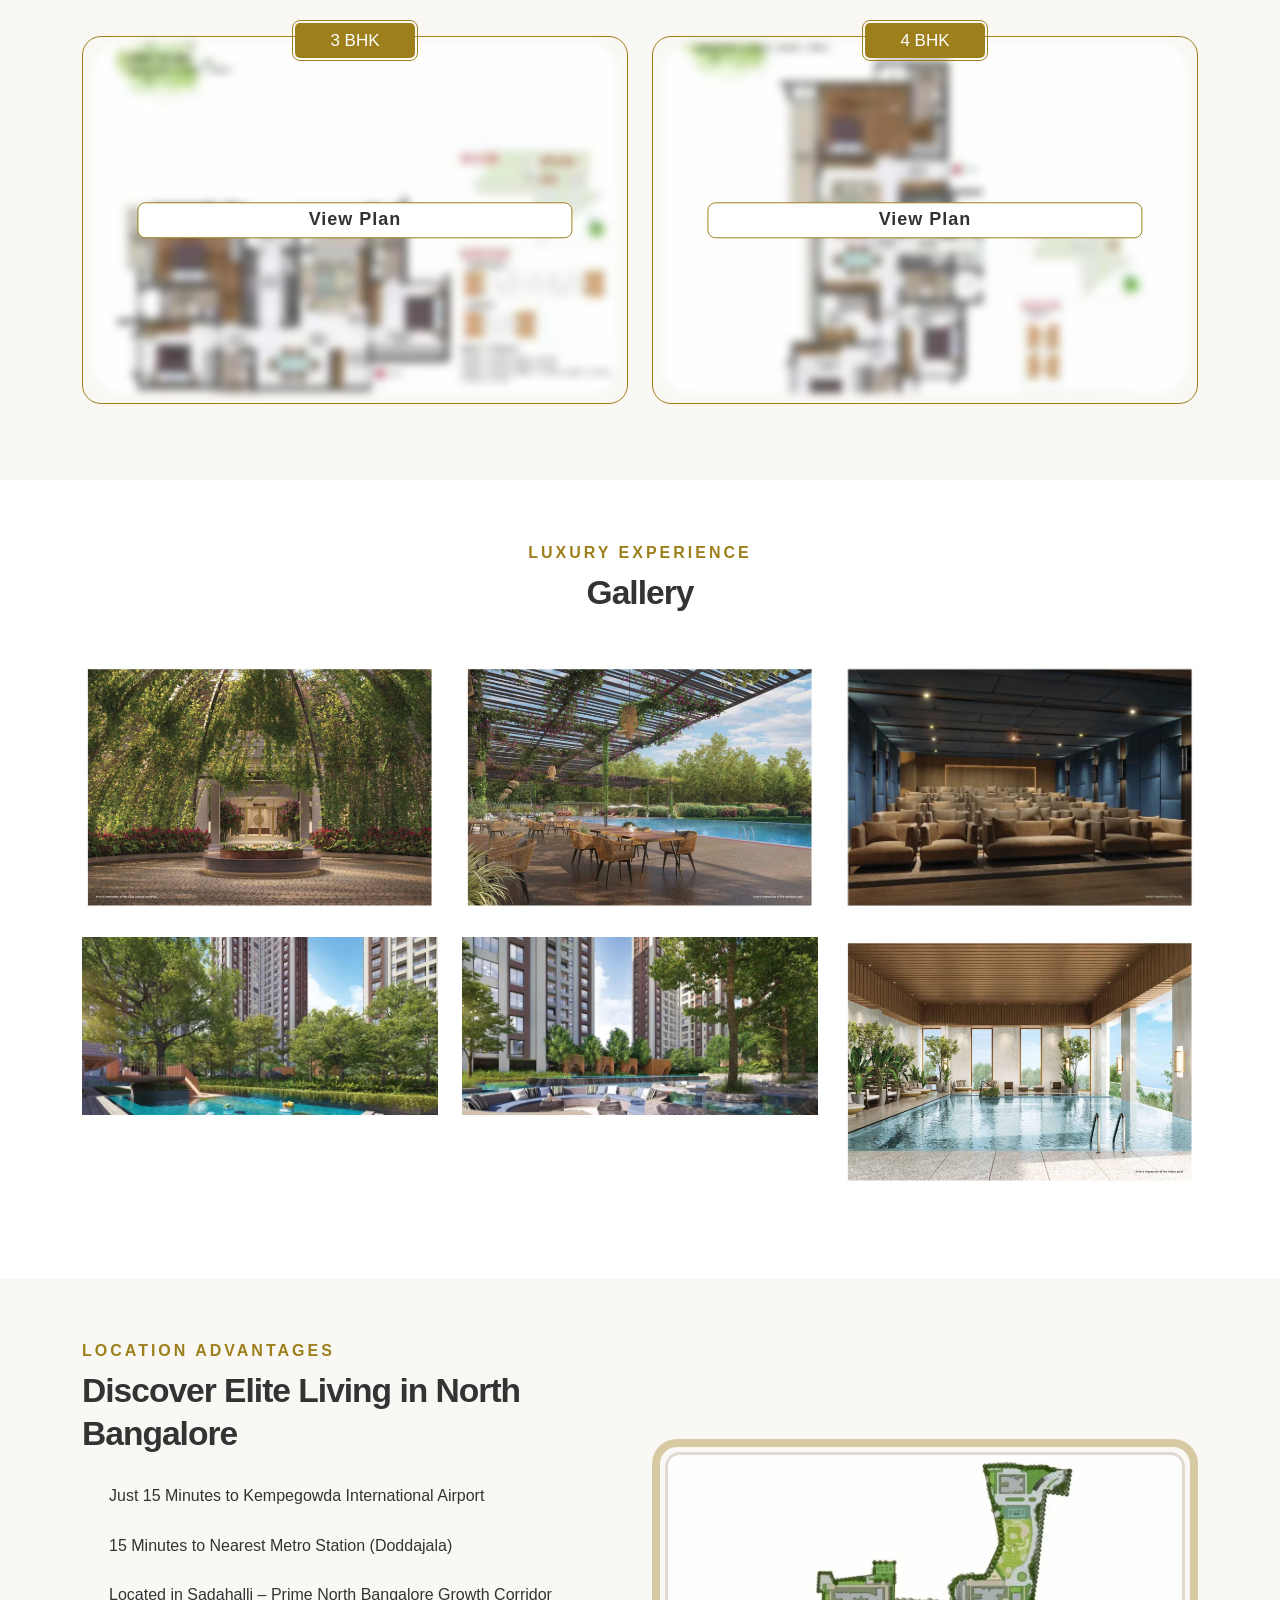
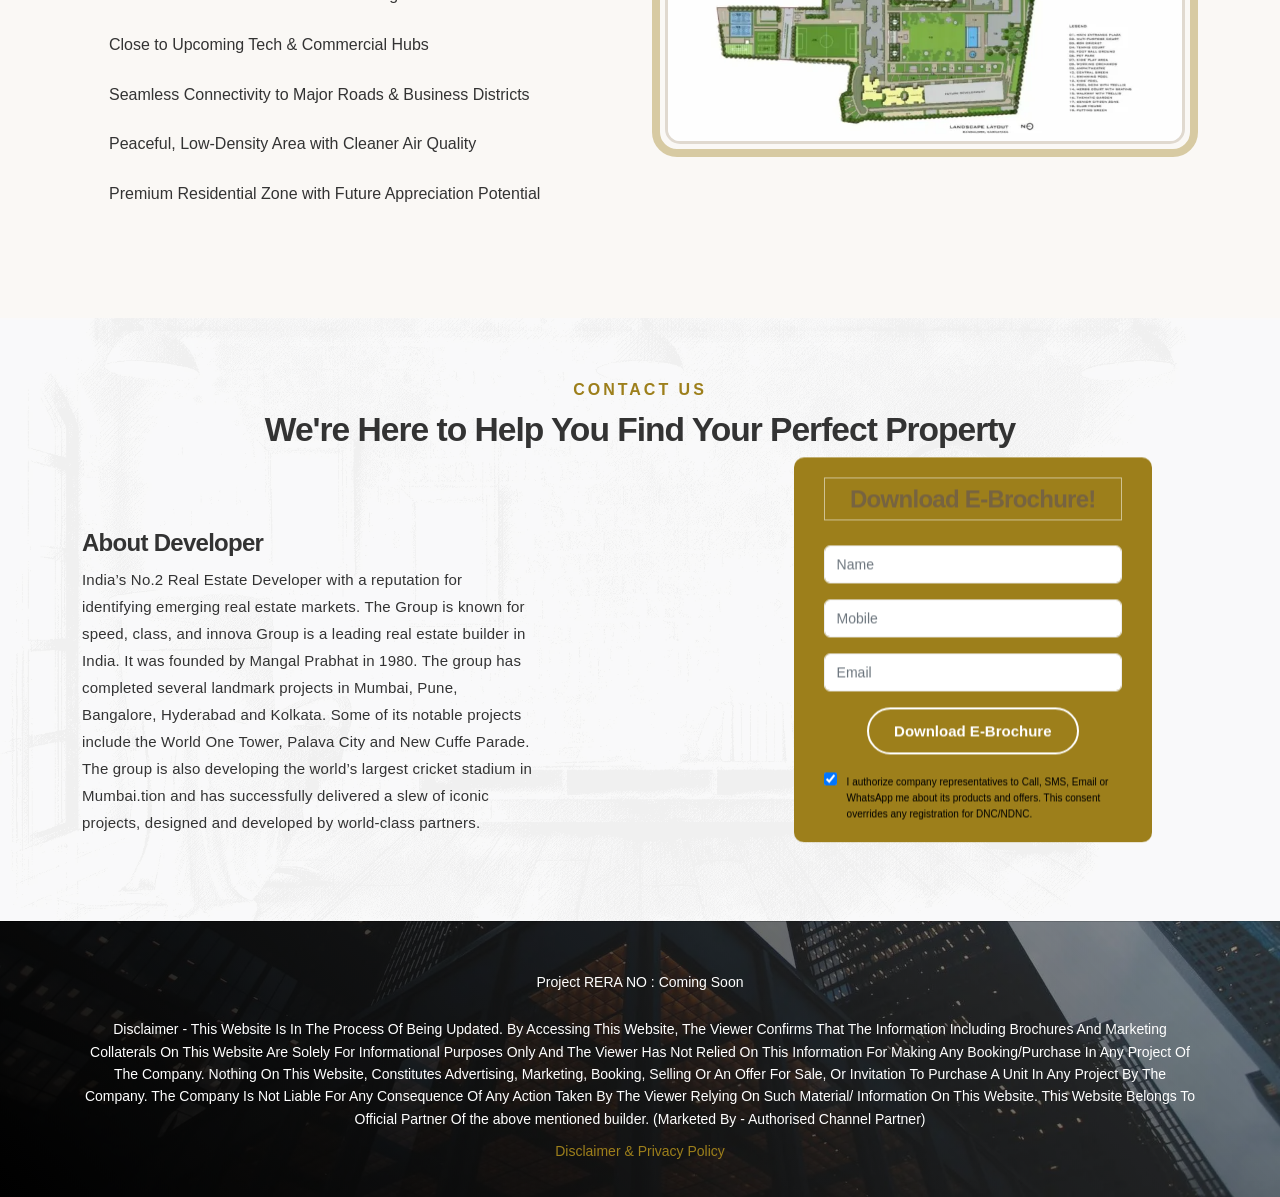
==== commit 2f0bd8c1: "changing text..." ====
--- a/index.html
+++ b/index.html
@@ -12,13 +12,13 @@
 
     <meta name="viewport" content="width=device-width, initial-scale=1">
 
-    <title>Lodha Sadahalli | 3 & 4 BHK Apartments | Bangalore</title>
-
-    <meta name="keywords" content="Lodha Sadahalli | 3 & 3.5 BHK Apartments | Bangalore" />
+    <title>India's Best Project In Sadahalli | 3 & 4 BHK Apartments | Bangalore</title>
+
+    <meta name="keywords" content=" Sadahalli | 3 & 3.5 BHK Apartments | Bangalore" />
 
     <meta name="description"
 
-        content="Lodha Sadahalli is a premium residential apartment project located in the serene and well-connected neighborhood of Gottigere, Bangalore. Spanning an expansive 10-acre area, this thoughtfully designed development offers luxurious 2 and 3 BHK apartments." />
+        content=" Sadahalli is a premium residential apartment project located in the serene and well-connected neighborhood of Gottigere, Bangalore. Spanning an expansive 10-acre area, this thoughtfully designed development offers luxurious 2 and 3 BHK apartments." />
 
     <!-- <link rel="shortcut icon" href="favicon1.ico" type="image/x-icon"> -->
 
@@ -352,47 +352,47 @@
         
          <div class="carousel-item active">
 
-                        <img src="img/1 (1).png" alt="Lodha Sadahalli" class="img-fluid destop-show">
-
-                        <img src="img/1 (1).png" alt="Lodha Sadahalli" class="img-fluid mobile-show">
+                        <img src="img/1 (1).png" alt=" Sadahalli" class="img-fluid destop-show">
+
+                        <img src="img/1 (1).png" alt=" Sadahalli" class="img-fluid mobile-show">
 
                     </div>
 
                     <div class="carousel-item">
 
-                        <img src="img/2.png" alt="Lodha Sadahalli" class="img-fluid destop-show">
-
-                        <img src="img/2.png" alt="Lodha Sadahalli" class="img-fluid mobile-show">
+                        <img src="img/2.png" alt=" Sadahalli" class="img-fluid destop-show">
+
+                        <img src="img/2.png" alt=" Sadahalli" class="img-fluid mobile-show">
 
                     </div>
                     <div class="carousel-item">
 
-                        <img src="img/3.png" alt="Lodha Sadahalli" class="img-fluid destop-show">
-
-                        <img src="img/3.png" alt="Lodha Sadahalli" class="img-fluid mobile-show">
+                        <img src="img/3.png" alt=" Sadahalli" class="img-fluid destop-show">
+
+                        <img src="img/3.png" alt=" Sadahalli" class="img-fluid mobile-show">
 
                     </div>
                     <div class="carousel-item">
 
-                        <img src="img/4.png" alt="Lodha Sadahalli" class="img-fluid destop-show">
-
-                        <img src="img/4.png" alt="Lodha Sadahalli" class="img-fluid mobile-show">
+                        <img src="img/4.png" alt=" Sadahalli" class="img-fluid destop-show">
+
+                        <img src="img/4.png" alt=" Sadahalli" class="img-fluid mobile-show">
 
                     </div>
                     <div class="carousel-item">
 
-                        <img src="img/5.png" alt="Lodha Sadahalli" class="img-fluid destop-show">
-
-                        <img src="img/5.png" alt="Lodha Sadahalli" class="img-fluid mobile-show">
+                        <img src="img/5.png" alt=" Sadahalli" class="img-fluid destop-show">
+
+                        <img src="img/5.png" alt=" Sadahalli" class="img-fluid mobile-show">
 
                     </div>
 
 
                      <div class="carousel-item">
 
-                        <img src="img/6.png" alt="Lodha Sadahalli" class="img-fluid destop-show">
-
-                        <img src="img/6.png" alt="Lodha Sadahalli" class="img-fluid mobile-show">
+                        <img src="img/6.png" alt=" Sadahalli" class="img-fluid destop-show">
+
+                        <img src="img/6.png" alt=" Sadahalli" class="img-fluid mobile-show">
 
                     </div>
 
@@ -648,9 +648,9 @@
                             <!-- <p class="lead">A First of a Kind Spanish Lifestyle Near Electronic City </p> -->
 
                             <p>
-Introducing Lodha Sadahalli – an expansive 70-acre luxury estate crafted to deliver more than just a home, but a complete lifestyle experience. Inspired by timeless European design and surrounded by immersive greenery, this exclusive development blends neo-classical architecture with resort-style living. 
-
-Set amidst a low AQI environment and overlooking the serene 18-acre Navaratna Agrahara Lake, Lodha Sadahalli offers a holistic, nature-connected lifestyle. With curated amenities, 24x7 concierge and valet services, and thoughtfully designed spaces, every element is built to elevate everyday living.
+Introducing  Sadahalli – an expansive 70-acre luxury estate crafted to deliver more than just a home, but a complete lifestyle experience. Inspired by timeless European design and surrounded by immersive greenery, this exclusive development blends neo-classical architecture with resort-style living. 
+
+Set amidst a low AQI environment and overlooking the serene 18-acre Navaratna Agrahara Lake,  Sadahalli offers a holistic, nature-connected lifestyle. With curated amenities, 24x7 concierge and valet services, and thoughtfully designed spaces, every element is built to elevate everyday living.
 
 Strategically located in North Bangalore, just minutes from the airport and close to key infrastructure, this marquee project brings together connectivity, exclusivity, and tranquility — redefining the benchmark of modern luxury living.
 </p>
@@ -686,7 +686,7 @@
 
                 <div class="col-md-9">
 
-                   <p class="dream-space">Embark on a visual journey to your dream space! <br> Fill out the form to access the exclusive apartment unit plan and envision your life in a Lodha Sadahalli.</p>
+                   <p class="dream-space">Embark on a visual journey to your dream space! <br> Fill out the form to access the exclusive apartment unit plan and envision your life in a  Sadahalli.</p>
 
                 </div>
 
@@ -1315,7 +1315,7 @@
 
                             <p class="about-developer">
 
-                               India’s No.2 Real Estate Developer with a reputation for identifying emerging real estate markets. The Group is known for speed, class, and innovaLodha Group is a leading real estate builder in India. It was founded by Mangal Prabhat Lodha in 1980. The group has completed several landmark projects in Mumbai, Pune, Bangalore, Hyderabad and Kolkata. Some of its notable projects include the World One Tower, Palava City and New Cuffe Parade. The group is also developing the world’s largest cricket stadium in Mumbai.tion and has successfully delivered a slew of iconic projects, designed and developed by world-class partners.                   </p>
+                               India’s No.2 Real Estate Developer with a reputation for identifying emerging real estate markets. The Group is known for speed, class, and innova Group is a leading real estate builder in India. It was founded by Mangal Prabhat  in 1980. The group has completed several landmark projects in Mumbai, Pune, Bangalore, Hyderabad and Kolkata. Some of its notable projects include the World One Tower, Palava City and New Cuffe Parade. The group is also developing the world’s largest cricket stadium in Mumbai.tion and has successfully delivered a slew of iconic projects, designed and developed by world-class partners.                   </p>
 
                         </div>
 
@@ -1505,7 +1505,7 @@
 
             Now</a>
 
-        <a href="https://api.whatsapp.com/send?phone=+91 7899200300&text=Hi%20Team.%20I%20am%20interested%20in%20Lodha%20Sadahalli%20project%20in%20North%20Bangalore.%20Please%20share%20brochure,%20price%20details%20and%20site%20visit%20information."
+        <a href="https://api.whatsapp.com/send?phone=+91 7899200300&text=Hi%20Team.%20I%20am%20interested%20in%20%20Sadahalli%20project%20in%20North%20Bangalore.%20Please%20share%20brochure,%20price%20details%20and%20site%20visit%20information."
 
             class="btn"> Whats App</a>
 
--- a/css/style.css
+++ b/css/style.css
@@ -96,7 +96,7 @@
 }
 
 .banner-head {
-    font-size: 28px !important;
+    font-size: 24px !important;
     letter-spacing: 1px !important
 }
 
@@ -2363,7 +2363,7 @@
     }
 
     .banner-head {
-        font-size: 26px !important;
+        font-size: 24px !important;
         letter-spacing: 1px !important
     }
 
